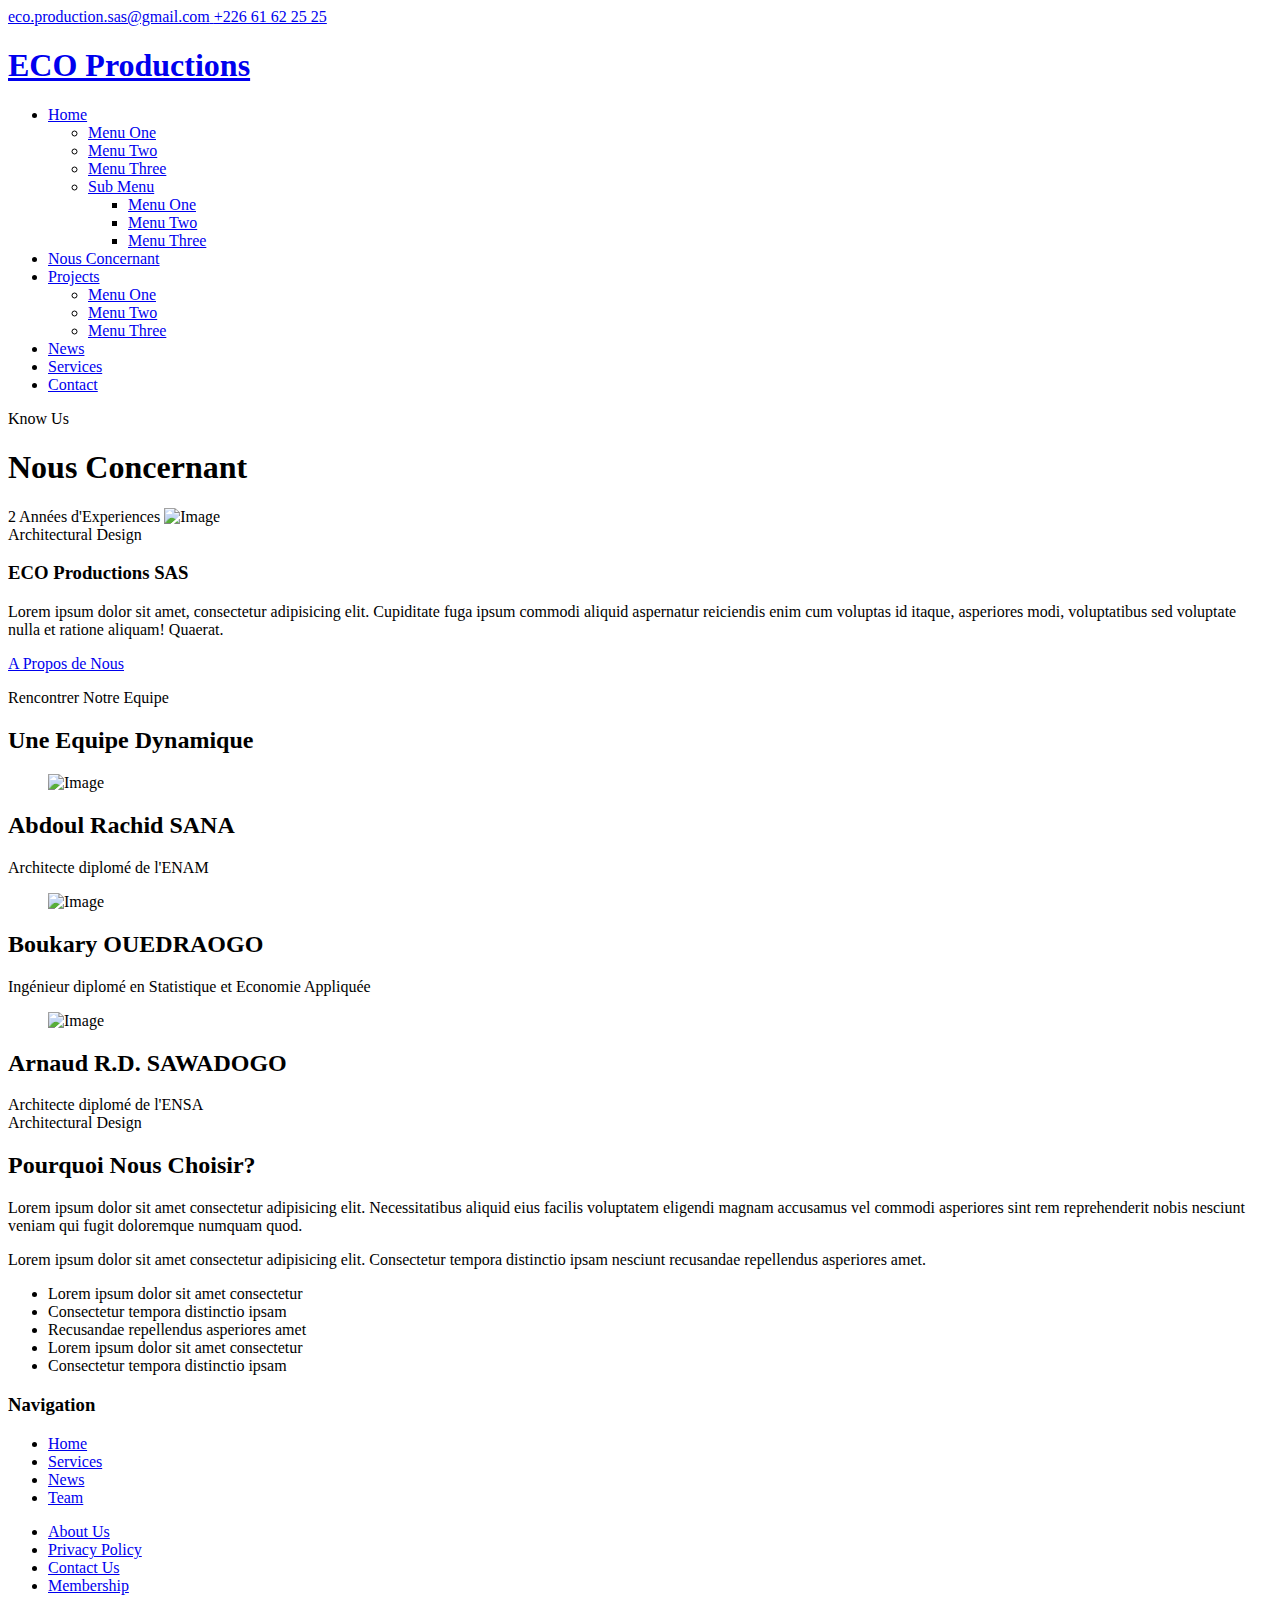
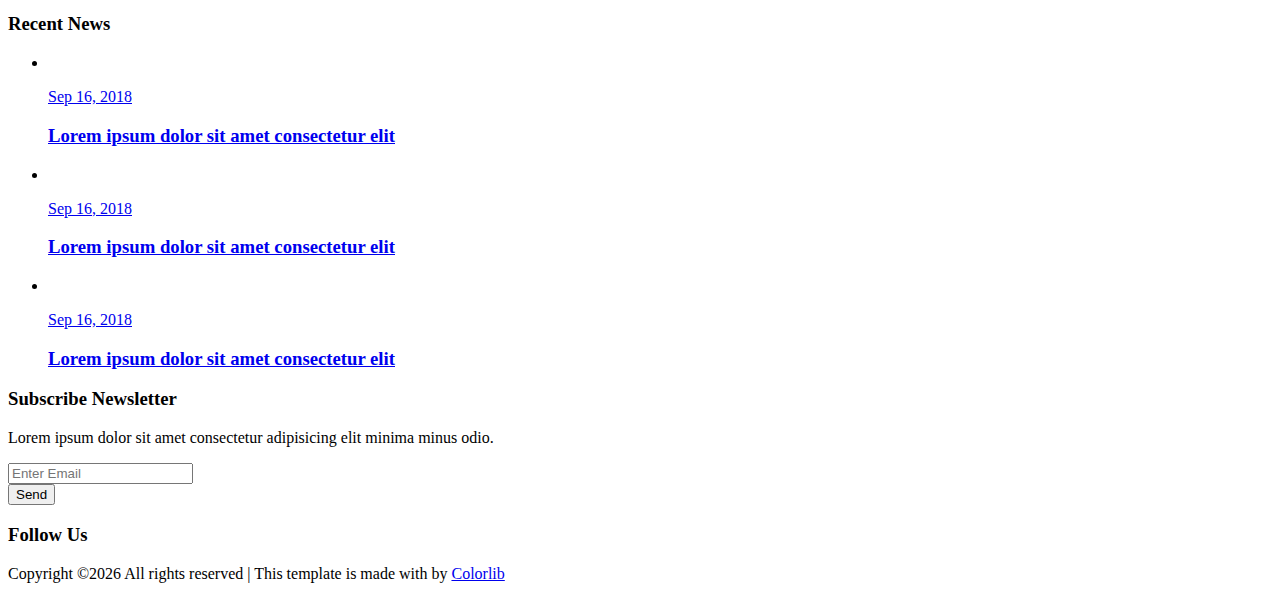
==== about.html @ 2d1f8b8e "update on index.html" ====
<!DOCTYPE html>
<html lang="en">
  <head>
    <title>Interior Design &mdash; Colorlib Website Template</title>
    <meta charset="utf-8">
    <meta name="viewport" content="width=device-width, initial-scale=1, shrink-to-fit=no">

    <link rel="stylesheet" href="https://fonts.googleapis.com/css?family=Nunito+Sans:200,300,400,700,900"> 
    <link rel="stylesheet" href="fonts/icomoon/style.css">

    <link rel="stylesheet" href="css/magnific-popup.css">
    <link rel="stylesheet" href="css/jquery-ui.css">
    <link rel="stylesheet" href="css/owl.carousel.min.css">
    <link rel="stylesheet" href="css/owl.theme.default.min.css">
    <link rel="stylesheet" href="css/bootstrap-datepicker.css">
    
    
    <link rel="stylesheet" href="fonts/flaticon/font/flaticon.css">
  
    <link rel="stylesheet" href="css/aos.css">

    <link rel="stylesheet" href="css/style.css">
    
  </head>
  <body>
  
  <div class="site-wrap">

    <div class="site-mobile-menu">
      <div class="site-mobile-menu-header">
        <div class="site-mobile-menu-close mt-3">
          <span class="icon-close2 js-menu-toggle"></span>
        </div>
      </div>
      <div class="site-mobile-menu-body"></div>
    </div> <!-- .site-mobile-menu -->
    
    
    <div class="site-navbar-wrap">
      <div class="site-navbar-top">
        <div class="container py-3">
          <div class="row align-items-center">
            <div class="col-6">
              <a href="#" class="p-2 pl-0"><span class="icon-twitter"></span></a>
              <a href="#" class="p-2 pl-0"><span class="icon-facebook"></span></a>
              <a href="#" class="p-2 pl-0"><span class="icon-linkedin"></span></a>
              <a href="#" class="p-2 pl-0"><span class="icon-instagram"></span></a>
            </div>
            <div class="col-6">
              <div class="d-flex ml-auto">
                <a href="#" class="d-flex align-items-center ml-auto mr-4">
                  <span class="icon-phone mr-2"></span>
                  <span class="d-none d-md-inline-block">eco.production.sas@gmail.com</span>
                </a>
                <a href="#" class="d-flex align-items-center">
                  <span class="icon-envelope mr-2"></span>
                  <span class="d-none d-md-inline-block">+226 61 62 25 25</span>
                </a>
              </div>
            </div>
          </div>
        </div>
      </div>
      <div class="site-navbar">
        <div class="container py-1">
          <div class="row align-items-center">
            <div class="col-2">
              <h1 class="mb-0 site-logo"><a href="index.html">ECO Productions</a></h1>
            </div>
            <div class="col-10">
              <nav class="site-navigation text-right" role="navigation">
                <div class="container">
                  <div class="d-inline-block d-lg-none ml-md-0 mr-auto py-3"><a href="#" class="site-menu-toggle js-menu-toggle text-white"><span class="icon-menu h3"></span></a></div>

                  <ul class="site-menu js-clone-nav d-none d-lg-block">
                    <li class="has-children">
                      <a href="index.html">Home</a>
                      <ul class="dropdown arrow-top">
                        <li><a href="#">Menu One</a></li>
                        <li><a href="#">Menu Two</a></li>
                        <li><a href="#">Menu Three</a></li>
                        <li class="has-children">
                          <a href="#">Sub Menu</a>
                          <ul class="dropdown">
                            <li><a href="#">Menu One</a></li>
                            <li><a href="#">Menu Two</a></li>
                            <li><a href="#">Menu Three</a></li>
                          </ul>
                        </li>
                      </ul>
                    </li>
                    <li class="active"><a href="about.html">Nous Concernant</a></li>
                    <li class="has-children">
                      <a href="projects.html">Projects</a>
                      <ul class="dropdown arrow-top">
                        <li><a href="#">Menu One</a></li>
                        <li><a href="#">Menu Two</a></li>
                        <li><a href="#">Menu Three</a></li>
                      </ul>
                    </li>
                    <li><a href="news.html">News</a></li>
                    <li><a href="services.html">Services</a></li>
                    <li><a href="contact.html">Contact</a></li>
                  </ul>
                </div>
              </nav>
            </div>
          </div>
        </div>
      </div>
    </div>

    <div class="site-blocks-cover overlay inner-page" style="background-image: url(images/hero_bg_1.jpg);" data-aos="fade" data-stellar-background-ratio="0.5">
      <div class="container">
        <div class="row align-items-center">
          <div class="col-md-10">
            <span class="sub-text">Know Us</span>
            <h1>Nous Concernant</h1>
          </div>
        </div>
      </div>
    </div>  
    <div class="site-section about-section">
      <div class="container">
        <div class="row align-items-center mb-5 pb-5">
          <div class="col-lg-7 img-years mb-5 mb-lg-0">
            <span class="experience">
              <span class="years">2 Années</span>
              <span class="caption">d'Experiences</span>
            </span>
            <img src="images/about_1.png" alt="Image" class="img-fluid">
          </div>
          <div class="col-lg-4 ml-auto">
            <span class="sub-title">Architectural Design</span>
            <h3 class="mb-4">ECO Productions SAS</h3>
            <p class="mb-5">Lorem ipsum dolor sit amet, consectetur adipisicing elit. Cupiditate fuga ipsum commodi aliquid aspernatur reiciendis enim cum voluptas id itaque, asperiores modi, voluptatibus sed voluptate nulla et ratione aliquam! Quaerat.</p>
            <p><a href="#" class="btn btn-primary btn-lg rounded-0">A Propos de Nous</a></p>
          </div>
        </div>

        
      </div>
    </div>
    
    <div class="site-section">
      <div class="container">
        <div class="row">
          <div class="col-12 text-center">
            <span class="sub-title">Rencontrer Notre Equipe</span>
            <h2 class="font-weight-bold text-black mb-5">Une Equipe Dynamique</h2>
          </div>
        </div>
        <div class="row">

          <div class="col-lg-3 col-md-6 mb-4">
            <div class="person">
              <div class="bio-img">
                <figure>
                  <img src="images/person_1.jpg" alt="Image" class="img-fluid">
                </figure>
                <div class="social">
                  <a href="#"><span class="icon-facebook"></span></a>
                  <a href="#"><span class="icon-twitter"></span></a>
                  <a href="#"><span class="icon-instagram"></span></a>
                </div>
              </div>
              <h2>Abdoul Rachid SANA</h2>
              <span class="sub-title">Architecte diplomé de l'ENAM</span>
            </div>
          </div>

          <div class="col-lg-3 col-md-6 mb-4">
            <div class="person">
              <div class="bio-img">
                <figure>
                  <img src="images/person_2.jpg" alt="Image" class="img-fluid">
                </figure>
                <div class="social">
                  <a href="#"><span class="icon-facebook"></span></a>
                  <a href="#"><span class="icon-twitter"></span></a>
                  <a href="#"><span class="icon-instagram"></span></a>
                </div>
              </div>
              <h2>Boukary OUEDRAOGO</h2>
              <span class="sub-title">Ingénieur diplomé en Statistique et Economie Appliquée</span>
            </div>
          </div>
          
          <div class="col-lg-3 col-md-6 mb-4">
            <div class="person">
              <div class="bio-img">
                <figure>
                  <img src="images/person_3.jpg" alt="Image" class="img-fluid">
                </figure>
                <div class="social">
                  <a href="#"><span class="icon-facebook"></span></a>
                  <a href="#"><span class="icon-twitter"></span></a>
                  <a href="#"><span class="icon-instagram"></span></a>
                </div>
              </div>
              <h2>Arnaud R.D. SAWADOGO</h2>
              <span class="sub-title">Architecte diplomé de l'ENSA</span>
            </div>
          </div>

        </div>
      </div>
    </div>


    <div class="site-half">
      <div class="img-bg-1" style="background-image: url('images/hero_bg_1.jpg');"></div>
      <div class="container">
        <div class="row no-gutters align-items-stretch">
          <div class="col-md-12 col-lg-7 ml-lg-auto py-5">
            <span class="sub-title">Architectural Design</span>
            <h2 class="font-weight-bold text-black font-secondary mb-4">Pourquoi Nous Choisir?</h2>
            <p>Lorem ipsum dolor sit amet consectetur adipisicing elit. Necessitatibus aliquid eius facilis voluptatem eligendi magnam accusamus vel commodi asperiores sint rem reprehenderit nobis nesciunt veniam qui fugit doloremque numquam quod.</p>
            <p class="mb-4">Lorem ipsum dolor sit amet consectetur adipisicing elit. Consectetur tempora distinctio ipsam nesciunt recusandae repellendus asperiores amet.</p>  

            <ul class="list-unstyled ul-check primary">
              <li>Lorem ipsum dolor sit amet consectetur</li>
              <li>Consectetur tempora distinctio ipsam</li>
              <li>Recusandae repellendus asperiores amet</li>
              <li>Lorem ipsum dolor sit amet consectetur</li>
              <li>Consectetur tempora distinctio ipsam</li>
            </ul>
          </div>
        </div>
      </div>
    </div>

    <footer class="site-footer">
      <div class="container">
        <div class="row">
          <div class="col-lg-4 mb-5 mb-lg-0">
            <div class="row mb-5">
              <div class="col-md-12">
                <h3 class="footer-heading mb-4">Navigation</h3>
              </div>
              <div class="col-md-6 col-lg-6">
                <ul class="list-unstyled">
                  <li><a href="#">Home</a></li>
                  <li><a href="#">Services</a></li>
                  <li><a href="#">News</a></li>
                  <li><a href="#">Team</a></li>
                </ul>
              </div>
              <div class="col-md-6 col-lg-6">
                <ul class="list-unstyled">
                  <li><a href="#">About Us</a></li>
                  <li><a href="#">Privacy Policy</a></li>
                  <li><a href="#">Contact Us</a></li>
                  <li><a href="#">Membership</a></li>
                </ul>
              </div>
            </div>

            
          </div>
          <div class="col-lg-4">
           

            <div class="mb-5">
              <h3 class="footer-heading mb-4">Recent News</h3>
              <div class="block-25">
                <ul class="list-unstyled">
                  <li class="mb-3">
                    <a href="#" class="d-flex">
                      <figure class="image mr-4">
                        <img src="images/hero_bg_1.jpg" alt="" class="img-fluid">
                      </figure>
                      <div class="text">
                        <span class="small text-uppercase date">Sep 16, 2018</span>
                        <h3 class="heading font-weight-light">Lorem ipsum dolor sit amet consectetur elit</h3>
                      </div>
                    </a>
                  </li>
                  <li class="mb-3">
                    <a href="#" class="d-flex">
                      <figure class="image mr-4">
                        <img src="images/hero_bg_1.jpg" alt="" class="img-fluid">
                      </figure>
                      <div class="text">
                        <span class="small text-uppercase date">Sep 16, 2018</span>
                        <h3 class="heading font-weight-light">Lorem ipsum dolor sit amet consectetur elit</h3>
                      </div>
                    </a>
                  </li>
                  <li class="mb-3">
                    <a href="#" class="d-flex">
                      <figure class="image mr-4">
                        <img src="images/hero_bg_1.jpg" alt="" class="img-fluid">
                      </figure>
                      <div class="text">
                        <span class="small text-uppercase date">Sep 16, 2018</span>
                        <h3 class="heading font-weight-light">Lorem ipsum dolor sit amet consectetur elit</h3>
                      </div>
                    </a>
                  </li>
                </ul>
              </div>
            </div>
            
          </div>
          

          <div class="col-lg-4 mb-5 mb-lg-0">

            <div class="mb-5">
              <h3 class="footer-heading mb-2">Subscribe Newsletter</h3>
              <p>Lorem ipsum dolor sit amet consectetur adipisicing elit minima minus odio.</p>

              <form action="#" method="post">
                <div class="input-group mb-3">
                  <input type="text" class="form-control border-white text-white bg-transparent" placeholder="Enter Email" aria-label="Enter Email" aria-describedby="button-addon2">
                  <div class="input-group-append">
                    <button class="btn btn-primary" type="button" id="button-addon2">Send</button>
                  </div>
                </div>
              </form>

            </div>

            <div class="row">
              <div class="col-md-12">
                <h3 class="footer-heading mb-4">Follow Us</h3>

                <div>
                  <a href="#" class="pl-0 pr-3"><span class="icon-facebook"></span></a>
                  <a href="#" class="pl-3 pr-3"><span class="icon-twitter"></span></a>
                  <a href="#" class="pl-3 pr-3"><span class="icon-instagram"></span></a>
                  <a href="#" class="pl-3 pr-3"><span class="icon-linkedin"></span></a>
                </div>
              </div>
            </div>


          </div>
          
        </div>
        <div class="row pt-5 mt-5 text-center">
          <div class="col-md-12">
            <p>
            <!-- Link back to Colorlib can't be removed. Template is licensed under CC BY 3.0. -->
            Copyright &copy;<script>document.write(new Date().getFullYear());</script> All rights reserved | This template is made with <i class="icon-heart-o" aria-hidden="true"></i> by <a href="https://colorlib.com" target="_blank" >Colorlib</a>
            <!-- Link back to Colorlib can't be removed. Template is licensed under CC BY 3.0. -->
            </p>
          </div>
          
        </div>
      </div>
    </footer>
  </div>

  <script src="js/jquery-3.3.1.min.js"></script>
  <script src="js/jquery-migrate-3.0.1.min.js"></script>
  <script src="js/jquery-ui.js"></script>
  <script src="js/popper.min.js"></script>
  <script src="js/bootstrap.min.js"></script>
  <script src="js/owl.carousel.min.js"></script>
  <script src="js/jquery.stellar.min.js"></script>
  <script src="js/jquery.countdown.min.js"></script>
  <script src="js/jquery.magnific-popup.min.js"></script>
  <script src="js/bootstrap-datepicker.min.js"></script>
  <script src="js/aos.js"></script>

  <script src="js/main.js"></script>
    
  </body>
</html>
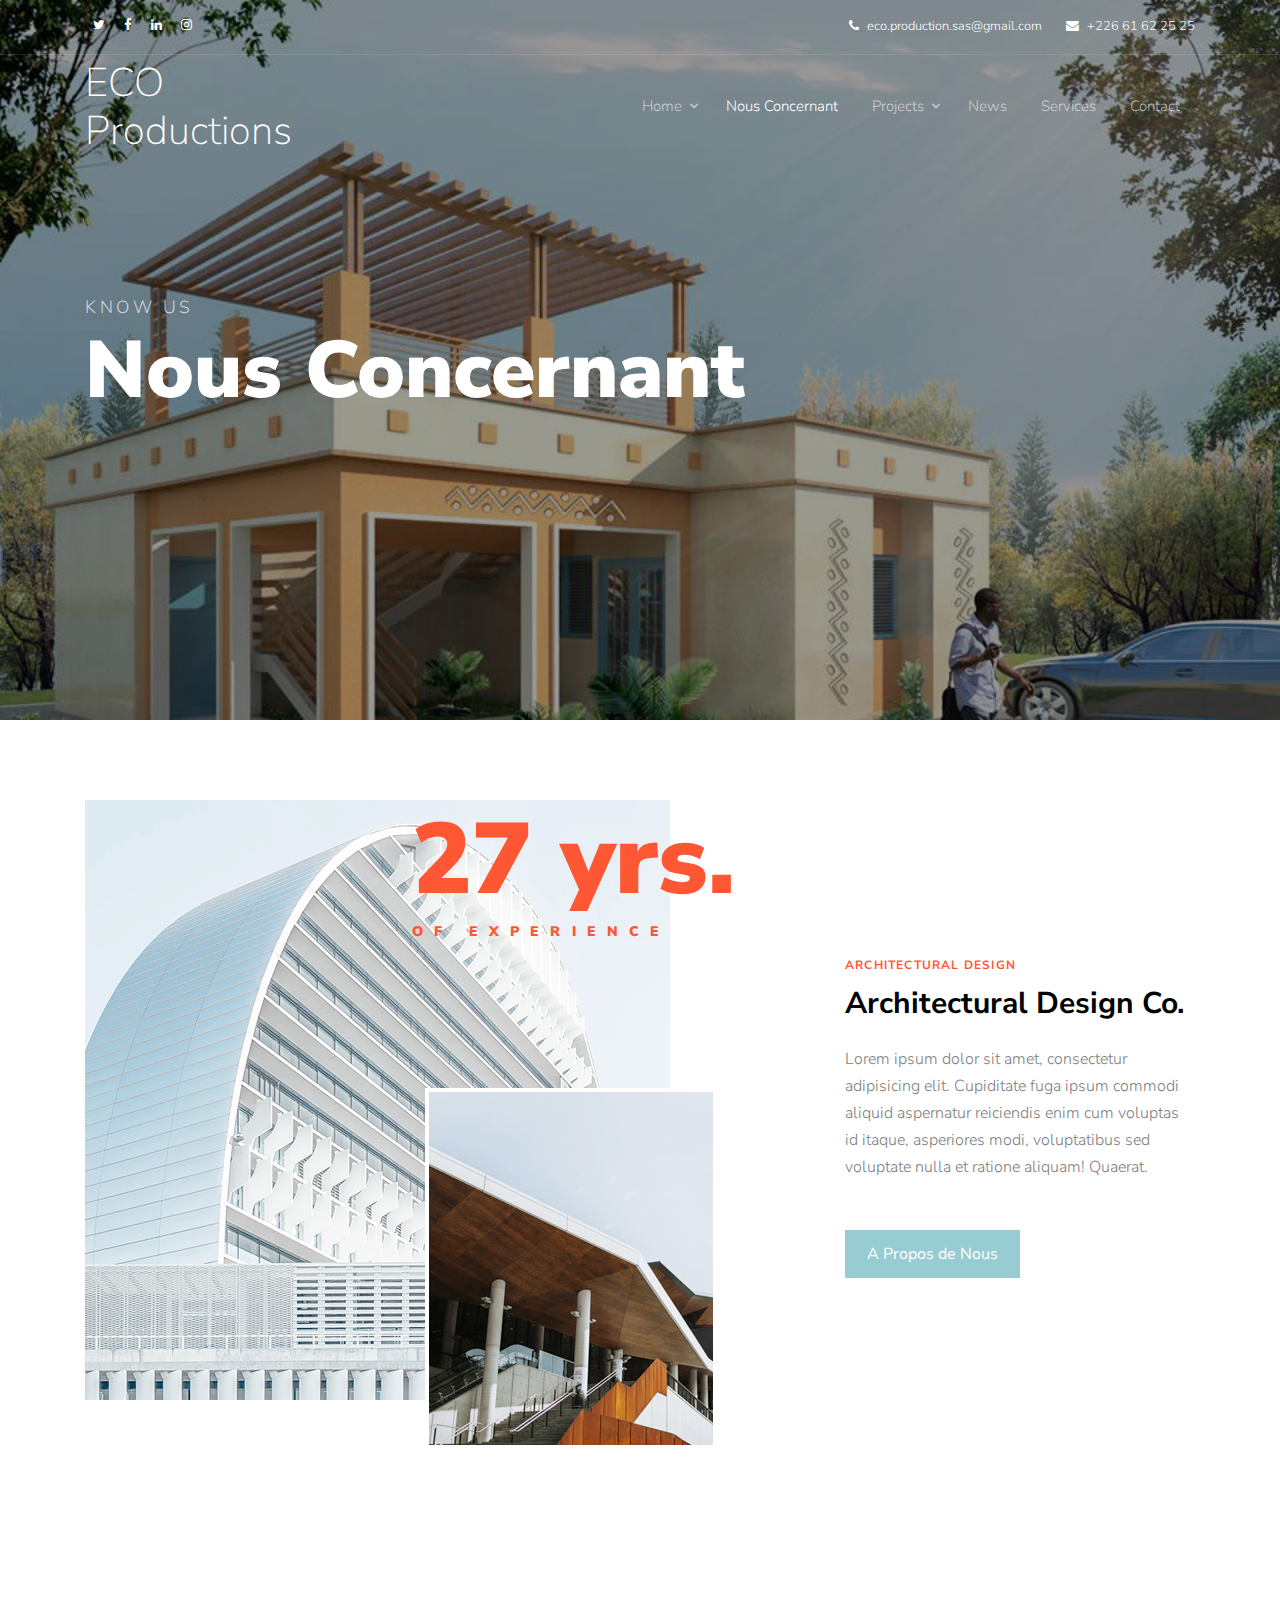
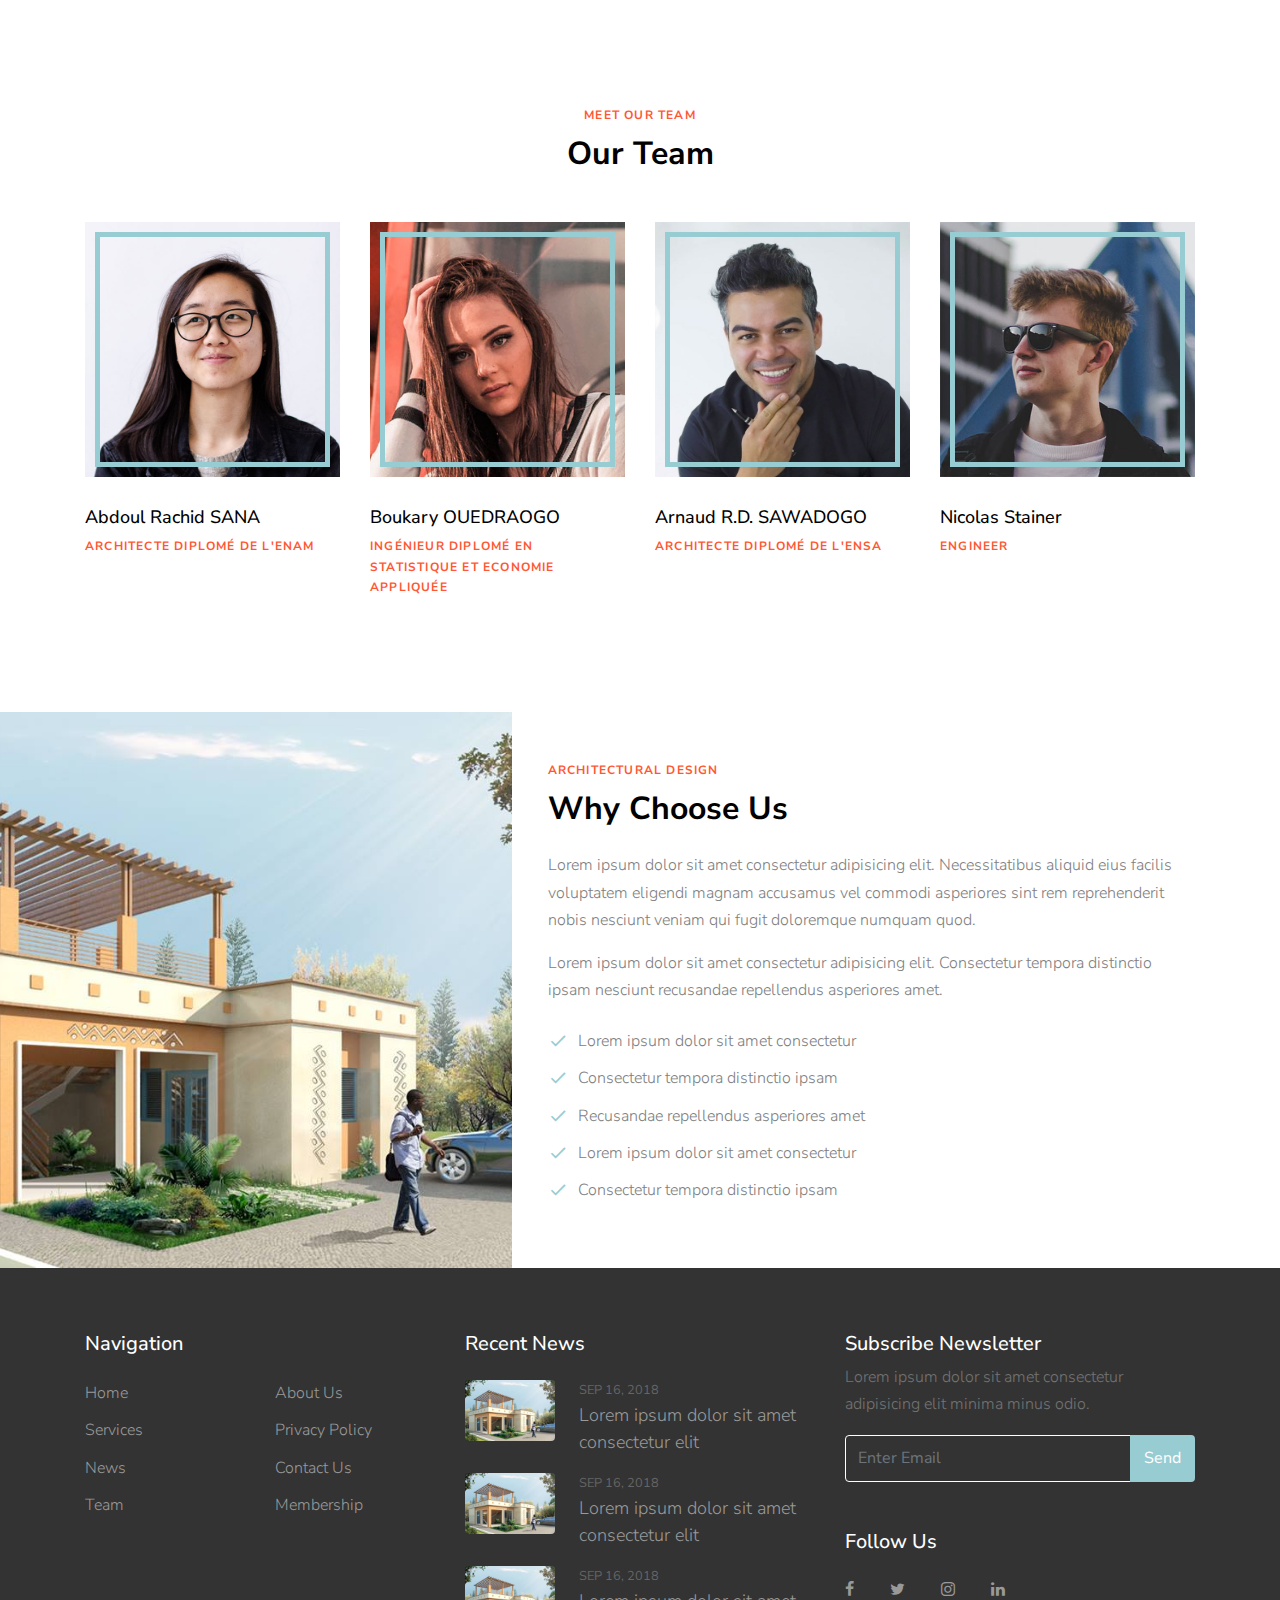
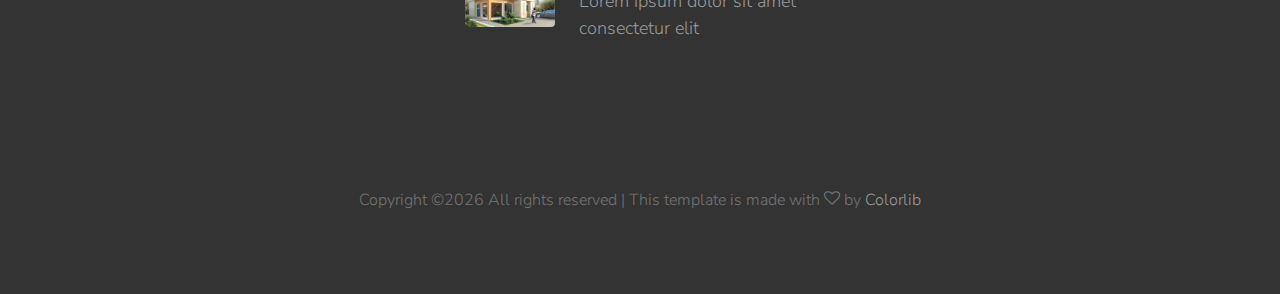
==== commit dee6943e: "Initial Commit" ====
--- a/about.html
+++ b/about.html
@@ -125,14 +125,14 @@
         <div class="row align-items-center mb-5 pb-5">
           <div class="col-lg-7 img-years mb-5 mb-lg-0">
             <span class="experience">
-              <span class="years">2 Années</span>
-              <span class="caption">d'Experiences</span>
+              <span class="years">27 yrs.</span>
+              <span class="caption">of Experience</span>
             </span>
             <img src="images/about_1.png" alt="Image" class="img-fluid">
           </div>
           <div class="col-lg-4 ml-auto">
             <span class="sub-title">Architectural Design</span>
-            <h3 class="mb-4">ECO Productions SAS</h3>
+            <h3 class="mb-4">Architectural Design Co.</h3>
             <p class="mb-5">Lorem ipsum dolor sit amet, consectetur adipisicing elit. Cupiditate fuga ipsum commodi aliquid aspernatur reiciendis enim cum voluptas id itaque, asperiores modi, voluptatibus sed voluptate nulla et ratione aliquam! Quaerat.</p>
             <p><a href="#" class="btn btn-primary btn-lg rounded-0">A Propos de Nous</a></p>
           </div>
@@ -146,8 +146,8 @@
       <div class="container">
         <div class="row">
           <div class="col-12 text-center">
-            <span class="sub-title">Rencontrer Notre Equipe</span>
-            <h2 class="font-weight-bold text-black mb-5">Une Equipe Dynamique</h2>
+            <span class="sub-title">Meet Our Team</span>
+            <h2 class="font-weight-bold text-black mb-5">Our Team</h2>
           </div>
         </div>
         <div class="row">
@@ -203,6 +203,23 @@
             </div>
           </div>
 
+          <div class="col-lg-3 col-md-6 mb-4">
+            <div class="person">
+              <div class="bio-img">
+                <figure>
+                  <img src="images/person_4.jpg" alt="Image" class="img-fluid">
+                </figure>
+                <div class="social">
+                  <a href="#"><span class="icon-facebook"></span></a>
+                  <a href="#"><span class="icon-twitter"></span></a>
+                  <a href="#"><span class="icon-instagram"></span></a>
+                </div>
+              </div>
+              <h2>Nicolas Stainer</h2>
+              <span class="sub-title">Engineer</span>
+            </div>
+          </div>
+
         </div>
       </div>
     </div>
@@ -214,7 +231,7 @@
         <div class="row no-gutters align-items-stretch">
           <div class="col-md-12 col-lg-7 ml-lg-auto py-5">
             <span class="sub-title">Architectural Design</span>
-            <h2 class="font-weight-bold text-black font-secondary mb-4">Pourquoi Nous Choisir?</h2>
+            <h2 class="font-weight-bold text-black font-secondary mb-4">Why Choose Us</h2>
             <p>Lorem ipsum dolor sit amet consectetur adipisicing elit. Necessitatibus aliquid eius facilis voluptatem eligendi magnam accusamus vel commodi asperiores sint rem reprehenderit nobis nesciunt veniam qui fugit doloremque numquam quod.</p>
             <p class="mb-4">Lorem ipsum dolor sit amet consectetur adipisicing elit. Consectetur tempora distinctio ipsam nesciunt recusandae repellendus asperiores amet.</p>  
 
--- a/fonts/icomoon/style.css
+++ b/fonts/icomoon/style.css
@@ -0,0 +1,4919 @@
+@font-face {
+  font-family: 'icomoon';
+  src:  url('fonts/icomoon.eot?10si43');
+  src:  url('fonts/icomoon.eot?10si43#iefix') format('embedded-opentype'),
+    url('fonts/icomoon.ttf?10si43') format('truetype'),
+    url('fonts/icomoon.woff?10si43') format('woff'),
+    url('fonts/icomoon.svg?10si43#icomoon') format('svg');
+  font-weight: normal;
+  font-style: normal;
+}
+
+[class^="icon-"], [class*=" icon-"] {
+  /* use !important to prevent issues with browser extensions that change fonts */
+  font-family: 'icomoon' !important;
+  speak: none;
+  font-style: normal;
+  font-weight: normal;
+  font-variant: normal;
+  text-transform: none;
+  line-height: 1;
+
+  /* Better Font Rendering =========== */
+  -webkit-font-smoothing: antialiased;
+  -moz-osx-font-smoothing: grayscale;
+}
+
+.icon-asterisk:before {
+  content: "\f069";
+}
+.icon-plus:before {
+  content: "\f067";
+}
+.icon-question:before {
+  content: "\f128";
+}
+.icon-minus:before {
+  content: "\f068";
+}
+.icon-glass:before {
+  content: "\f000";
+}
+.icon-music:before {
+  content: "\f001";
+}
+.icon-search:before {
+  content: "\f002";
+}
+.icon-envelope-o:before {
+  content: "\f003";
+}
+.icon-heart:before {
+  content: "\f004";
+}
+.icon-star:before {
+  content: "\f005";
+}
+.icon-star-o:before {
+  content: "\f006";
+}
+.icon-user:before {
+  content: "\f007";
+}
+.icon-film:before {
+  content: "\f008";
+}
+.icon-th-large:before {
+  content: "\f009";
+}
+.icon-th:before {
+  content: "\f00a";
+}
+.icon-th-list:before {
+  content: "\f00b";
+}
+.icon-check:before {
+  content: "\f00c";
+}
+.icon-close:before {
+  content: "\f00d";
+}
+.icon-remove:before {
+  content: "\f00d";
+}
+.icon-times:before {
+  content: "\f00d";
+}
+.icon-search-plus:before {
+  content: "\f00e";
+}
+.icon-search-minus:before {
+  content: "\f010";
+}
+.icon-power-off:before {
+  content: "\f011";
+}
+.icon-signal:before {
+  content: "\f012";
+}
+.icon-cog:before {
+  content: "\f013";
+}
+.icon-gear:before {
+  content: "\f013";
+}
+.icon-trash-o:before {
+  content: "\f014";
+}
+.icon-home:before {
+  content: "\f015";
+}
+.icon-file-o:before {
+  content: "\f016";
+}
+.icon-clock-o:before {
+  content: "\f017";
+}
+.icon-road:before {
+  content: "\f018";
+}
+.icon-download:before {
+  content: "\f019";
+}
+.icon-arrow-circle-o-down:before {
+  content: "\f01a";
+}
+.icon-arrow-circle-o-up:before {
+  content: "\f01b";
+}
+.icon-inbox:before {
+  content: "\f01c";
+}
+.icon-play-circle-o:before {
+  content: "\f01d";
+}
+.icon-repeat:before {
+  content: "\f01e";
+}
+.icon-rotate-right:before {
+  content: "\f01e";
+}
+.icon-refresh:before {
+  content: "\f021";
+}
+.icon-list-alt:before {
+  content: "\f022";
+}
+.icon-lock:before {
+  content: "\f023";
+}
+.icon-flag:before {
+  content: "\f024";
+}
+.icon-headphones:before {
+  content: "\f025";
+}
+.icon-volume-off:before {
+  content: "\f026";
+}
+.icon-volume-down:before {
+  content: "\f027";
+}
+.icon-volume-up:before {
+  content: "\f028";
+}
+.icon-qrcode:before {
+  content: "\f029";
+}
+.icon-barcode:before {
+  content: "\f02a";
+}
+.icon-tag:before {
+  content: "\f02b";
+}
+.icon-tags:before {
+  content: "\f02c";
+}
+.icon-book:before {
+  content: "\f02d";
+}
+.icon-bookmark:before {
+  content: "\f02e";
+}
+.icon-print:before {
+  content: "\f02f";
+}
+.icon-camera:before {
+  content: "\f030";
+}
+.icon-font:before {
+  content: "\f031";
+}
+.icon-bold:before {
+  content: "\f032";
+}
+.icon-italic:before {
+  content: "\f033";
+}
+.icon-text-height:before {
+  content: "\f034";
+}
+.icon-text-width:before {
+  content: "\f035";
+}
+.icon-align-left:before {
+  content: "\f036";
+}
+.icon-align-center:before {
+  content: "\f037";
+}
+.icon-align-right:before {
+  content: "\f038";
+}
+.icon-align-justify:before {
+  content: "\f039";
+}
+.icon-list:before {
+  content: "\f03a";
+}
+.icon-dedent:before {
+  content: "\f03b";
+}
+.icon-outdent:before {
+  content: "\f03b";
+}
+.icon-indent:before {
+  content: "\f03c";
+}
+.icon-video-camera:before {
+  content: "\f03d";
+}
+.icon-image:before {
+  content: "\f03e";
+}
+.icon-photo:before {
+  content: "\f03e";
+}
+.icon-picture-o:before {
+  content: "\f03e";
+}
+.icon-pencil:before {
+  content: "\f040";
+}
+.icon-map-marker:before {
+  content: "\f041";
+}
+.icon-adjust:before {
+  content: "\f042";
+}
+.icon-tint:before {
+  content: "\f043";
+}
+.icon-edit:before {
+  content: "\f044";
+}
+.icon-pencil-square-o:before {
+  content: "\f044";
+}
+.icon-share-square-o:before {
+  content: "\f045";
+}
+.icon-check-square-o:before {
+  content: "\f046";
+}
+.icon-arrows:before {
+  content: "\f047";
+}
+.icon-step-backward:before {
+  content: "\f048";
+}
+.icon-fast-backward:before {
+  content: "\f049";
+}
+.icon-backward:before {
+  content: "\f04a";
+}
+.icon-play:before {
+  content: "\f04b";
+}
+.icon-pause:before {
+  content: "\f04c";
+}
+.icon-stop:before {
+  content: "\f04d";
+}
+.icon-forward:before {
+  content: "\f04e";
+}
+.icon-fast-forward:before {
+  content: "\f050";
+}
+.icon-step-forward:before {
+  content: "\f051";
+}
+.icon-eject:before {
+  content: "\f052";
+}
+.icon-chevron-left:before {
+  content: "\f053";
+}
+.icon-chevron-right:before {
+  content: "\f054";
+}
+.icon-plus-circle:before {
+  content: "\f055";
+}
+.icon-minus-circle:before {
+  content: "\f056";
+}
+.icon-times-circle:before {
+  content: "\f057";
+}
+.icon-check-circle:before {
+  content: "\f058";
+}
+.icon-question-circle:before {
+  content: "\f059";
+}
+.icon-info-circle:before {
+  content: "\f05a";
+}
+.icon-crosshairs:before {
+  content: "\f05b";
+}
+.icon-times-circle-o:before {
+  content: "\f05c";
+}
+.icon-check-circle-o:before {
+  content: "\f05d";
+}
+.icon-ban:before {
+  content: "\f05e";
+}
+.icon-arrow-left:before {
+  content: "\f060";
+}
+.icon-arrow-right:before {
+  content: "\f061";
+}
+.icon-arrow-up:before {
+  content: "\f062";
+}
+.icon-arrow-down:before {
+  content: "\f063";
+}
+.icon-mail-forward:before {
+  content: "\f064";
+}
+.icon-share:before {
+  content: "\f064";
+}
+.icon-expand:before {
+  content: "\f065";
+}
+.icon-compress:before {
+  content: "\f066";
+}
+.icon-exclamation-circle:before {
+  content: "\f06a";
+}
+.icon-gift:before {
+  content: "\f06b";
+}
+.icon-leaf:before {
+  content: "\f06c";
+}
+.icon-fire:before {
+  content: "\f06d";
+}
+.icon-eye:before {
+  content: "\f06e";
+}
+.icon-eye-slash:before {
+  content: "\f070";
+}
+.icon-exclamation-triangle:before {
+  content: "\f071";
+}
+.icon-warning:before {
+  content: "\f071";
+}
+.icon-plane:before {
+  content: "\f072";
+}
+.icon-calendar:before {
+  content: "\f073";
+}
+.icon-random:before {
+  content: "\f074";
+}
+.icon-comment:before {
+  content: "\f075";
+}
+.icon-magnet:before {
+  content: "\f076";
+}
+.icon-chevron-up:before {
+  content: "\f077";
+}
+.icon-chevron-down:before {
+  content: "\f078";
+}
+.icon-retweet:before {
+  content: "\f079";
+}
+.icon-shopping-cart:before {
+  content: "\f07a";
+}
+.icon-folder:before {
+  content: "\f07b";
+}
+.icon-folder-open:before {
+  content: "\f07c";
+}
+.icon-arrows-v:before {
+  content: "\f07d";
+}
+.icon-arrows-h:before {
+  content: "\f07e";
+}
+.icon-bar-chart:before {
+  content: "\f080";
+}
+.icon-bar-chart-o:before {
+  content: "\f080";
+}
+.icon-twitter-square:before {
+  content: "\f081";
+}
+.icon-facebook-square:before {
+  content: "\f082";
+}
+.icon-camera-retro:before {
+  content: "\f083";
+}
+.icon-key:before {
+  content: "\f084";
+}
+.icon-cogs:before {
+  content: "\f085";
+}
+.icon-gears:before {
+  content: "\f085";
+}
+.icon-comments:before {
+  content: "\f086";
+}
+.icon-thumbs-o-up:before {
+  content: "\f087";
+}
+.icon-thumbs-o-down:before {
+  content: "\f088";
+}
+.icon-star-half:before {
+  content: "\f089";
+}
+.icon-heart-o:before {
+  content: "\f08a";
+}
+.icon-sign-out:before {
+  content: "\f08b";
+}
+.icon-linkedin-square:before {
+  content: "\f08c";
+}
+.icon-thumb-tack:before {
+  content: "\f08d";
+}
+.icon-external-link:before {
+  content: "\f08e";
+}
+.icon-sign-in:before {
+  content: "\f090";
+}
+.icon-trophy:before {
+  content: "\f091";
+}
+.icon-github-square:before {
+  content: "\f092";
+}
+.icon-upload:before {
+  content: "\f093";
+}
+.icon-lemon-o:before {
+  content: "\f094";
+}
+.icon-phone:before {
+  content: "\f095";
+}
+.icon-square-o:before {
+  content: "\f096";
+}
+.icon-bookmark-o:before {
+  content: "\f097";
+}
+.icon-phone-square:before {
+  content: "\f098";
+}
+.icon-twitter:before {
+  content: "\f099";
+}
+.icon-facebook:before {
+  content: "\f09a";
+}
+.icon-facebook-f:before {
+  content: "\f09a";
+}
+.icon-github:before {
+  content: "\f09b";
+}
+.icon-unlock:before {
+  content: "\f09c";
+}
+.icon-credit-card:before {
+  content: "\f09d";
+}
+.icon-feed:before {
+  content: "\f09e";
+}
+.icon-rss:before {
+  content: "\f09e";
+}
+.icon-hdd-o:before {
+  content: "\f0a0";
+}
+.icon-bullhorn:before {
+  content: "\f0a1";
+}
+.icon-bell-o:before {
+  content: "\f0a2";
+}
+.icon-certificate:before {
+  content: "\f0a3";
+}
+.icon-hand-o-right:before {
+  content: "\f0a4";
+}
+.icon-hand-o-left:before {
+  content: "\f0a5";
+}
+.icon-hand-o-up:before {
+  content: "\f0a6";
+}
+.icon-hand-o-down:before {
+  content: "\f0a7";
+}
+.icon-arrow-circle-left:before {
+  content: "\f0a8";
+}
+.icon-arrow-circle-right:before {
+  content: "\f0a9";
+}
+.icon-arrow-circle-up:before {
+  content: "\f0aa";
+}
+.icon-arrow-circle-down:before {
+  content: "\f0ab";
+}
+.icon-globe:before {
+  content: "\f0ac";
+}
+.icon-wrench:before {
+  content: "\f0ad";
+}
+.icon-tasks:before {
+  content: "\f0ae";
+}
+.icon-filter:before {
+  content: "\f0b0";
+}
+.icon-briefcase:before {
+  content: "\f0b1";
+}
+.icon-arrows-alt:before {
+  content: "\f0b2";
+}
+.icon-group:before {
+  content: "\f0c0";
+}
+.icon-users:before {
+  content: "\f0c0";
+}
+.icon-chain:before {
+  content: "\f0c1";
+}
+.icon-link:before {
+  content: "\f0c1";
+}
+.icon-cloud:before {
+  content: "\f0c2";
+}
+.icon-flask:before {
+  content: "\f0c3";
+}
+.icon-cut:before {
+  content: "\f0c4";
+}
+.icon-scissors:before {
+  content: "\f0c4";
+}
+.icon-copy:before {
+  content: "\f0c5";
+}
+.icon-files-o:before {
+  content: "\f0c5";
+}
+.icon-paperclip:before {
+  content: "\f0c6";
+}
+.icon-floppy-o:before {
+  content: "\f0c7";
+}
+.icon-save:before {
+  content: "\f0c7";
+}
+.icon-square:before {
+  content: "\f0c8";
+}
+.icon-bars:before {
+  content: "\f0c9";
+}
+.icon-navicon:before {
+  content: "\f0c9";
+}
+.icon-reorder:before {
+  content: "\f0c9";
+}
+.icon-list-ul:before {
+  content: "\f0ca";
+}
+.icon-list-ol:before {
+  content: "\f0cb";
+}
+.icon-strikethrough:before {
+  content: "\f0cc";
+}
+.icon-underline:before {
+  content: "\f0cd";
+}
+.icon-table:before {
+  content: "\f0ce";
+}
+.icon-magic:before {
+  content: "\f0d0";
+}
+.icon-truck:before {
+  content: "\f0d1";
+}
+.icon-pinterest:before {
+  content: "\f0d2";
+}
+.icon-pinterest-square:before {
+  content: "\f0d3";
+}
+.icon-google-plus-square:before {
+  content: "\f0d4";
+}
+.icon-google-plus:before {
+  content: "\f0d5";
+}
+.icon-money:before {
+  content: "\f0d6";
+}
+.icon-caret-down:before {
+  content: "\f0d7";
+}
+.icon-caret-up:before {
+  content: "\f0d8";
+}
+.icon-caret-left:before {
+  content: "\f0d9";
+}
+.icon-caret-right:before {
+  content: "\f0da";
+}
+.icon-columns:before {
+  content: "\f0db";
+}
+.icon-sort:before {
+  content: "\f0dc";
+}
+.icon-unsorted:before {
+  content: "\f0dc";
+}
+.icon-sort-desc:before {
+  content: "\f0dd";
+}
+.icon-sort-down:before {
+  content: "\f0dd";
+}
+.icon-sort-asc:before {
+  content: "\f0de";
+}
+.icon-sort-up:before {
+  content: "\f0de";
+}
+.icon-envelope:before {
+  content: "\f0e0";
+}
+.icon-linkedin:before {
+  content: "\f0e1";
+}
+.icon-rotate-left:before {
+  content: "\f0e2";
+}
+.icon-undo:before {
+  content: "\f0e2";
+}
+.icon-gavel:before {
+  content: "\f0e3";
+}
+.icon-legal:before {
+  content: "\f0e3";
+}
+.icon-dashboard:before {
+  content: "\f0e4";
+}
+.icon-tachometer:before {
+  content: "\f0e4";
+}
+.icon-comment-o:before {
+  content: "\f0e5";
+}
+.icon-comments-o:before {
+  content: "\f0e6";
+}
+.icon-bolt:before {
+  content: "\f0e7";
+}
+.icon-flash:before {
+  content: "\f0e7";
+}
+.icon-sitemap:before {
+  content: "\f0e8";
+}
+.icon-umbrella:before {
+  content: "\f0e9";
+}
+.icon-clipboard:before {
+  content: "\f0ea";
+}
+.icon-paste:before {
+  content: "\f0ea";
+}
+.icon-lightbulb-o:before {
+  content: "\f0eb";
+}
+.icon-exchange:before {
+  content: "\f0ec";
+}
+.icon-cloud-download:before {
+  content: "\f0ed";
+}
+.icon-cloud-upload:before {
+  content: "\f0ee";
+}
+.icon-user-md:before {
+  content: "\f0f0";
+}
+.icon-stethoscope:before {
+  content: "\f0f1";
+}
+.icon-suitcase:before {
+  content: "\f0f2";
+}
+.icon-bell:before {
+  content: "\f0f3";
+}
+.icon-coffee:before {
+  content: "\f0f4";
+}
+.icon-cutlery:before {
+  content: "\f0f5";
+}
+.icon-file-text-o:before {
+  content: "\f0f6";
+}
+.icon-building-o:before {
+  content: "\f0f7";
+}
+.icon-hospital-o:before {
+  content: "\f0f8";
+}
+.icon-ambulance:before {
+  content: "\f0f9";
+}
+.icon-medkit:before {
+  content: "\f0fa";
+}
+.icon-fighter-jet:before {
+  content: "\f0fb";
+}
+.icon-beer:before {
+  content: "\f0fc";
+}
+.icon-h-square:before {
+  content: "\f0fd";
+}
+.icon-plus-square:before {
+  content: "\f0fe";
+}
+.icon-angle-double-left:before {
+  content: "\f100";
+}
+.icon-angle-double-right:before {
+  content: "\f101";
+}
+.icon-angle-double-up:before {
+  content: "\f102";
+}
+.icon-angle-double-down:before {
+  content: "\f103";
+}
+.icon-angle-left:before {
+  content: "\f104";
+}
+.icon-angle-right:before {
+  content: "\f105";
+}
+.icon-angle-up:before {
+  content: "\f106";
+}
+.icon-angle-down:before {
+  content: "\f107";
+}
+.icon-desktop:before {
+  content: "\f108";
+}
+.icon-laptop:before {
+  content: "\f109";
+}
+.icon-tablet:before {
+  content: "\f10a";
+}
+.icon-mobile:before {
+  content: "\f10b";
+}
+.icon-mobile-phone:before {
+  content: "\f10b";
+}
+.icon-circle-o:before {
+  content: "\f10c";
+}
+.icon-quote-left:before {
+  content: "\f10d";
+}
+.icon-quote-right:before {
+  content: "\f10e";
+}
+.icon-spinner:before {
+  content: "\f110";
+}
+.icon-circle:before {
+  content: "\f111";
+}
+.icon-mail-reply:before {
+  content: "\f112";
+}
+.icon-reply:before {
+  content: "\f112";
+}
+.icon-github-alt:before {
+  content: "\f113";
+}
+.icon-folder-o:before {
+  content: "\f114";
+}
+.icon-folder-open-o:before {
+  content: "\f115";
+}
+.icon-smile-o:before {
+  content: "\f118";
+}
+.icon-frown-o:before {
+  content: "\f119";
+}
+.icon-meh-o:before {
+  content: "\f11a";
+}
+.icon-gamepad:before {
+  content: "\f11b";
+}
+.icon-keyboard-o:before {
+  content: "\f11c";
+}
+.icon-flag-o:before {
+  content: "\f11d";
+}
+.icon-flag-checkered:before {
+  content: "\f11e";
+}
+.icon-terminal:before {
+  content: "\f120";
+}
+.icon-code:before {
+  content: "\f121";
+}
+.icon-mail-reply-all:before {
+  content: "\f122";
+}
+.icon-reply-all:before {
+  content: "\f122";
+}
+.icon-star-half-empty:before {
+  content: "\f123";
+}
+.icon-star-half-full:before {
+  content: "\f123";
+}
+.icon-star-half-o:before {
+  content: "\f123";
+}
+.icon-location-arrow:before {
+  content: "\f124";
+}
+.icon-crop:before {
+  content: "\f125";
+}
+.icon-code-fork:before {
+  content: "\f126";
+}
+.icon-chain-broken:before {
+  content: "\f127";
+}
+.icon-unlink:before {
+  content: "\f127";
+}
+.icon-info:before {
+  content: "\f129";
+}
+.icon-exclamation:before {
+  content: "\f12a";
+}
+.icon-superscript:before {
+  content: "\f12b";
+}
+.icon-subscript:before {
+  content: "\f12c";
+}
+.icon-eraser:before {
+  content: "\f12d";
+}
+.icon-puzzle-piece:before {
+  content: "\f12e";
+}
+.icon-microphone:before {
+  content: "\f130";
+}
+.icon-microphone-slash:before {
+  content: "\f131";
+}
+.icon-shield:before {
+  content: "\f132";
+}
+.icon-calendar-o:before {
+  content: "\f133";
+}
+.icon-fire-extinguisher:before {
+  content: "\f134";
+}
+.icon-rocket:before {
+  content: "\f135";
+}
+.icon-maxcdn:before {
+  content: "\f136";
+}
+.icon-chevron-circle-left:before {
+  content: "\f137";
+}
+.icon-chevron-circle-right:before {
+  content: "\f138";
+}
+.icon-chevron-circle-up:before {
+  content: "\f139";
+}
+.icon-chevron-circle-down:before {
+  content: "\f13a";
+}
+.icon-html5:before {
+  content: "\f13b";
+}
+.icon-css3:before {
+  content: "\f13c";
+}
+.icon-anchor:before {
+  content: "\f13d";
+}
+.icon-unlock-alt:before {
+  content: "\f13e";
+}
+.icon-bullseye:before {
+  content: "\f140";
+}
+.icon-ellipsis-h:before {
+  content: "\f141";
+}
+.icon-ellipsis-v:before {
+  content: "\f142";
+}
+.icon-rss-square:before {
+  content: "\f143";
+}
+.icon-play-circle:before {
+  content: "\f144";
+}
+.icon-ticket:before {
+  content: "\f145";
+}
+.icon-minus-square:before {
+  content: "\f146";
+}
+.icon-minus-square-o:before {
+  content: "\f147";
+}
+.icon-level-up:before {
+  content: "\f148";
+}
+.icon-level-down:before {
+  content: "\f149";
+}
+.icon-check-square:before {
+  content: "\f14a";
+}
+.icon-pencil-square:before {
+  content: "\f14b";
+}
+.icon-external-link-square:before {
+  content: "\f14c";
+}
+.icon-share-square:before {
+  content: "\f14d";
+}
+.icon-compass:before {
+  content: "\f14e";
+}
+.icon-caret-square-o-down:before {
+  content: "\f150";
+}
+.icon-toggle-down:before {
+  content: "\f150";
+}
+.icon-caret-square-o-up:before {
+  content: "\f151";
+}
+.icon-toggle-up:before {
+  content: "\f151";
+}
+.icon-caret-square-o-right:before {
+  content: "\f152";
+}
+.icon-toggle-right:before {
+  content: "\f152";
+}
+.icon-eur:before {
+  content: "\f153";
+}
+.icon-euro:before {
+  content: "\f153";
+}
+.icon-gbp:before {
+  content: "\f154";
+}
+.icon-dollar:before {
+  content: "\f155";
+}
+.icon-usd:before {
+  content: "\f155";
+}
+.icon-inr:before {
+  content: "\f156";
+}
+.icon-rupee:before {
+  content: "\f156";
+}
+.icon-cny:before {
+  content: "\f157";
+}
+.icon-jpy:before {
+  content: "\f157";
+}
+.icon-rmb:before {
+  content: "\f157";
+}
+.icon-yen:before {
+  content: "\f157";
+}
+.icon-rouble:before {
+  content: "\f158";
+}
+.icon-rub:before {
+  content: "\f158";
+}
+.icon-ruble:before {
+  content: "\f158";
+}
+.icon-krw:before {
+  content: "\f159";
+}
+.icon-won:before {
+  content: "\f159";
+}
+.icon-bitcoin:before {
+  content: "\f15a";
+}
+.icon-btc:before {
+  content: "\f15a";
+}
+.icon-file:before {
+  content: "\f15b";
+}
+.icon-file-text:before {
+  content: "\f15c";
+}
+.icon-sort-alpha-asc:before {
+  content: "\f15d";
+}
+.icon-sort-alpha-desc:before {
+  content: "\f15e";
+}
+.icon-sort-amount-asc:before {
+  content: "\f160";
+}
+.icon-sort-amount-desc:before {
+  content: "\f161";
+}
+.icon-sort-numeric-asc:before {
+  content: "\f162";
+}
+.icon-sort-numeric-desc:before {
+  content: "\f163";
+}
+.icon-thumbs-up:before {
+  content: "\f164";
+}
+.icon-thumbs-down:before {
+  content: "\f165";
+}
+.icon-youtube-square:before {
+  content: "\f166";
+}
+.icon-youtube:before {
+  content: "\f167";
+}
+.icon-xing:before {
+  content: "\f168";
+}
+.icon-xing-square:before {
+  content: "\f169";
+}
+.icon-youtube-play:before {
+  content: "\f16a";
+}
+.icon-dropbox:before {
+  content: "\f16b";
+}
+.icon-stack-overflow:before {
+  content: "\f16c";
+}
+.icon-instagram:before {
+  content: "\f16d";
+}
+.icon-flickr:before {
+  content: "\f16e";
+}
+.icon-adn:before {
+  content: "\f170";
+}
+.icon-bitbucket:before {
+  content: "\f171";
+}
+.icon-bitbucket-square:before {
+  content: "\f172";
+}
+.icon-tumblr:before {
+  content: "\f173";
+}
+.icon-tumblr-square:before {
+  content: "\f174";
+}
+.icon-long-arrow-down:before {
+  content: "\f175";
+}
+.icon-long-arrow-up:before {
+  content: "\f176";
+}
+.icon-long-arrow-left:before {
+  content: "\f177";
+}
+.icon-long-arrow-right:before {
+  content: "\f178";
+}
+.icon-apple:before {
+  content: "\f179";
+}
+.icon-windows:before {
+  content: "\f17a";
+}
+.icon-android:before {
+  content: "\f17b";
+}
+.icon-linux:before {
+  content: "\f17c";
+}
+.icon-dribbble:before {
+  content: "\f17d";
+}
+.icon-skype:before {
+  content: "\f17e";
+}
+.icon-foursquare:before {
+  content: "\f180";
+}
+.icon-trello:before {
+  content: "\f181";
+}
+.icon-female:before {
+  content: "\f182";
+}
+.icon-male:before {
+  content: "\f183";
+}
+.icon-gittip:before {
+  content: "\f184";
+}
+.icon-gratipay:before {
+  content: "\f184";
+}
+.icon-sun-o:before {
+  content: "\f185";
+}
+.icon-moon-o:before {
+  content: "\f186";
+}
+.icon-archive:before {
+  content: "\f187";
+}
+.icon-bug:before {
+  content: "\f188";
+}
+.icon-vk:before {
+  content: "\f189";
+}
+.icon-weibo:before {
+  content: "\f18a";
+}
+.icon-renren:before {
+  content: "\f18b";
+}
+.icon-pagelines:before {
+  content: "\f18c";
+}
+.icon-stack-exchange:before {
+  content: "\f18d";
+}
+.icon-arrow-circle-o-right:before {
+  content: "\f18e";
+}
+.icon-arrow-circle-o-left:before {
+  content: "\f190";
+}
+.icon-caret-square-o-left:before {
+  content: "\f191";
+}
+.icon-toggle-left:before {
+  content: "\f191";
+}
+.icon-dot-circle-o:before {
+  content: "\f192";
+}
+.icon-wheelchair:before {
+  content: "\f193";
+}
+.icon-vimeo-square:before {
+  content: "\f194";
+}
+.icon-try:before {
+  content: "\f195";
+}
+.icon-turkish-lira:before {
+  content: "\f195";
+}
+.icon-plus-square-o:before {
+  content: "\f196";
+}
+.icon-space-shuttle:before {
+  content: "\f197";
+}
+.icon-slack:before {
+  content: "\f198";
+}
+.icon-envelope-square:before {
+  content: "\f199";
+}
+.icon-wordpress:before {
+  content: "\f19a";
+}
+.icon-openid:before {
+  content: "\f19b";
+}
+.icon-bank:before {
+  content: "\f19c";
+}
+.icon-institution:before {
+  content: "\f19c";
+}
+.icon-university:before {
+  content: "\f19c";
+}
+.icon-graduation-cap:before {
+  content: "\f19d";
+}
+.icon-mortar-board:before {
+  content: "\f19d";
+}
+.icon-yahoo:before {
+  content: "\f19e";
+}
+.icon-google:before {
+  content: "\f1a0";
+}
+.icon-reddit:before {
+  content: "\f1a1";
+}
+.icon-reddit-square:before {
+  content: "\f1a2";
+}
+.icon-stumbleupon-circle:before {
+  content: "\f1a3";
+}
+.icon-stumbleupon:before {
+  content: "\f1a4";
+}
+.icon-delicious:before {
+  content: "\f1a5";
+}
+.icon-digg:before {
+  content: "\f1a6";
+}
+.icon-pied-piper-pp:before {
+  content: "\f1a7";
+}
+.icon-pied-piper-alt:before {
+  content: "\f1a8";
+}
+.icon-drupal:before {
+  content: "\f1a9";
+}
+.icon-joomla:before {
+  content: "\f1aa";
+}
+.icon-language:before {
+  content: "\f1ab";
+}
+.icon-fax:before {
+  content: "\f1ac";
+}
+.icon-building:before {
+  content: "\f1ad";
+}
+.icon-child:before {
+  content: "\f1ae";
+}
+.icon-paw:before {
+  content: "\f1b0";
+}
+.icon-spoon:before {
+  content: "\f1b1";
+}
+.icon-cube:before {
+  content: "\f1b2";
+}
+.icon-cubes:before {
+  content: "\f1b3";
+}
+.icon-behance:before {
+  content: "\f1b4";
+}
+.icon-behance-square:before {
+  content: "\f1b5";
+}
+.icon-steam:before {
+  content: "\f1b6";
+}
+.icon-steam-square:before {
+  content: "\f1b7";
+}
+.icon-recycle:before {
+  content: "\f1b8";
+}
+.icon-automobile:before {
+  content: "\f1b9";
+}
+.icon-car:before {
+  content: "\f1b9";
+}
+.icon-cab:before {
+  content: "\f1ba";
+}
+.icon-taxi:before {
+  content: "\f1ba";
+}
+.icon-tree:before {
+  content: "\f1bb";
+}
+.icon-spotify:before {
+  content: "\f1bc";
+}
+.icon-deviantart:before {
+  content: "\f1bd";
+}
+.icon-soundcloud:before {
+  content: "\f1be";
+}
+.icon-database:before {
+  content: "\f1c0";
+}
+.icon-file-pdf-o:before {
+  content: "\f1c1";
+}
+.icon-file-word-o:before {
+  content: "\f1c2";
+}
+.icon-file-excel-o:before {
+  content: "\f1c3";
+}
+.icon-file-powerpoint-o:before {
+  content: "\f1c4";
+}
+.icon-file-image-o:before {
+  content: "\f1c5";
+}
+.icon-file-photo-o:before {
+  content: "\f1c5";
+}
+.icon-file-picture-o:before {
+  content: "\f1c5";
+}
+.icon-file-archive-o:before {
+  content: "\f1c6";
+}
+.icon-file-zip-o:before {
+  content: "\f1c6";
+}
+.icon-file-audio-o:before {
+  content: "\f1c7";
+}
+.icon-file-sound-o:before {
+  content: "\f1c7";
+}
+.icon-file-movie-o:before {
+  content: "\f1c8";
+}
+.icon-file-video-o:before {
+  content: "\f1c8";
+}
+.icon-file-code-o:before {
+  content: "\f1c9";
+}
+.icon-vine:before {
+  content: "\f1ca";
+}
+.icon-codepen:before {
+  content: "\f1cb";
+}
+.icon-jsfiddle:before {
+  content: "\f1cc";
+}
+.icon-life-bouy:before {
+  content: "\f1cd";
+}
+.icon-life-buoy:before {
+  content: "\f1cd";
+}
+.icon-life-ring:before {
+  content: "\f1cd";
+}
+.icon-life-saver:before {
+  content: "\f1cd";
+}
+.icon-support:before {
+  content: "\f1cd";
+}
+.icon-circle-o-notch:before {
+  content: "\f1ce";
+}
+.icon-ra:before {
+  content: "\f1d0";
+}
+.icon-rebel:before {
+  content: "\f1d0";
+}
+.icon-resistance:before {
+  content: "\f1d0";
+}
+.icon-empire:before {
+  content: "\f1d1";
+}
+.icon-ge:before {
+  content: "\f1d1";
+}
+.icon-git-square:before {
+  content: "\f1d2";
+}
+.icon-git:before {
+  content: "\f1d3";
+}
+.icon-hacker-news:before {
+  content: "\f1d4";
+}
+.icon-y-combinator-square:before {
+  content: "\f1d4";
+}
+.icon-yc-square:before {
+  content: "\f1d4";
+}
+.icon-tencent-weibo:before {
+  content: "\f1d5";
+}
+.icon-qq:before {
+  content: "\f1d6";
+}
+.icon-wechat:before {
+  content: "\f1d7";
+}
+.icon-weixin:before {
+  content: "\f1d7";
+}
+.icon-paper-plane:before {
+  content: "\f1d8";
+}
+.icon-send:before {
+  content: "\f1d8";
+}
+.icon-paper-plane-o:before {
+  content: "\f1d9";
+}
+.icon-send-o:before {
+  content: "\f1d9";
+}
+.icon-history:before {
+  content: "\f1da";
+}
+.icon-circle-thin:before {
+  content: "\f1db";
+}
+.icon-header:before {
+  content: "\f1dc";
+}
+.icon-paragraph:before {
+  content: "\f1dd";
+}
+.icon-sliders:before {
+  content: "\f1de";
+}
+.icon-share-alt:before {
+  content: "\f1e0";
+}
+.icon-share-alt-square:before {
+  content: "\f1e1";
+}
+.icon-bomb:before {
+  content: "\f1e2";
+}
+.icon-futbol-o:before {
+  content: "\f1e3";
+}
+.icon-soccer-ball-o:before {
+  content: "\f1e3";
+}
+.icon-tty:before {
+  content: "\f1e4";
+}
+.icon-binoculars:before {
+  content: "\f1e5";
+}
+.icon-plug:before {
+  content: "\f1e6";
+}
+.icon-slideshare:before {
+  content: "\f1e7";
+}
+.icon-twitch:before {
+  content: "\f1e8";
+}
+.icon-yelp:before {
+  content: "\f1e9";
+}
+.icon-newspaper-o:before {
+  content: "\f1ea";
+}
+.icon-wifi:before {
+  content: "\f1eb";
+}
+.icon-calculator:before {
+  content: "\f1ec";
+}
+.icon-paypal:before {
+  content: "\f1ed";
+}
+.icon-google-wallet:before {
+  content: "\f1ee";
+}
+.icon-cc-visa:before {
+  content: "\f1f0";
+}
+.icon-cc-mastercard:before {
+  content: "\f1f1";
+}
+.icon-cc-discover:before {
+  content: "\f1f2";
+}
+.icon-cc-amex:before {
+  content: "\f1f3";
+}
+.icon-cc-paypal:before {
+  content: "\f1f4";
+}
+.icon-cc-stripe:before {
+  content: "\f1f5";
+}
+.icon-bell-slash:before {
+  content: "\f1f6";
+}
+.icon-bell-slash-o:before {
+  content: "\f1f7";
+}
+.icon-trash:before {
+  content: "\f1f8";
+}
+.icon-copyright:before {
+  content: "\f1f9";
+}
+.icon-at:before {
+  content: "\f1fa";
+}
+.icon-eyedropper:before {
+  content: "\f1fb";
+}
+.icon-paint-brush:before {
+  content: "\f1fc";
+}
+.icon-birthday-cake:before {
+  content: "\f1fd";
+}
+.icon-area-chart:before {
+  content: "\f1fe";
+}
+.icon-pie-chart:before {
+  content: "\f200";
+}
+.icon-line-chart:before {
+  content: "\f201";
+}
+.icon-lastfm:before {
+  content: "\f202";
+}
+.icon-lastfm-square:before {
+  content: "\f203";
+}
+.icon-toggle-off:before {
+  content: "\f204";
+}
+.icon-toggle-on:before {
+  content: "\f205";
+}
+.icon-bicycle:before {
+  content: "\f206";
+}
+.icon-bus:before {
+  content: "\f207";
+}
+.icon-ioxhost:before {
+  content: "\f208";
+}
+.icon-angellist:before {
+  content: "\f209";
+}
+.icon-cc:before {
+  content: "\f20a";
+}
+.icon-ils:before {
+  content: "\f20b";
+}
+.icon-shekel:before {
+  content: "\f20b";
+}
+.icon-sheqel:before {
+  content: "\f20b";
+}
+.icon-meanpath:before {
+  content: "\f20c";
+}
+.icon-buysellads:before {
+  content: "\f20d";
+}
+.icon-connectdevelop:before {
+  content: "\f20e";
+}
+.icon-dashcube:before {
+  content: "\f210";
+}
+.icon-forumbee:before {
+  content: "\f211";
+}
+.icon-leanpub:before {
+  content: "\f212";
+}
+.icon-sellsy:before {
+  content: "\f213";
+}
+.icon-shirtsinbulk:before {
+  content: "\f214";
+}
+.icon-simplybuilt:before {
+  content: "\f215";
+}
+.icon-skyatlas:before {
+  content: "\f216";
+}
+.icon-cart-plus:before {
+  content: "\f217";
+}
+.icon-cart-arrow-down:before {
+  content: "\f218";
+}
+.icon-diamond:before {
+  content: "\f219";
+}
+.icon-ship:before {
+  content: "\f21a";
+}
+.icon-user-secret:before {
+  content: "\f21b";
+}
+.icon-motorcycle:before {
+  content: "\f21c";
+}
+.icon-street-view:before {
+  content: "\f21d";
+}
+.icon-heartbeat:before {
+  content: "\f21e";
+}
+.icon-venus:before {
+  content: "\f221";
+}
+.icon-mars:before {
+  content: "\f222";
+}
+.icon-mercury:before {
+  content: "\f223";
+}
+.icon-intersex:before {
+  content: "\f224";
+}
+.icon-transgender:before {
+  content: "\f224";
+}
+.icon-transgender-alt:before {
+  content: "\f225";
+}
+.icon-venus-double:before {
+  content: "\f226";
+}
+.icon-mars-double:before {
+  content: "\f227";
+}
+.icon-venus-mars:before {
+  content: "\f228";
+}
+.icon-mars-stroke:before {
+  content: "\f229";
+}
+.icon-mars-stroke-v:before {
+  content: "\f22a";
+}
+.icon-mars-stroke-h:before {
+  content: "\f22b";
+}
+.icon-neuter:before {
+  content: "\f22c";
+}
+.icon-genderless:before {
+  content: "\f22d";
+}
+.icon-facebook-official:before {
+  content: "\f230";
+}
+.icon-pinterest-p:before {
+  content: "\f231";
+}
+.icon-whatsapp:before {
+  content: "\f232";
+}
+.icon-server:before {
+  content: "\f233";
+}
+.icon-user-plus:before {
+  content: "\f234";
+}
+.icon-user-times:before {
+  content: "\f235";
+}
+.icon-bed:before {
+  content: "\f236";
+}
+.icon-hotel:before {
+  content: "\f236";
+}
+.icon-viacoin:before {
+  content: "\f237";
+}
+.icon-train:before {
+  content: "\f238";
+}
+.icon-subway:before {
+  content: "\f239";
+}
+.icon-medium:before {
+  content: "\f23a";
+}
+.icon-y-combinator:before {
+  content: "\f23b";
+}
+.icon-yc:before {
+  content: "\f23b";
+}
+.icon-optin-monster:before {
+  content: "\f23c";
+}
+.icon-opencart:before {
+  content: "\f23d";
+}
+.icon-expeditedssl:before {
+  content: "\f23e";
+}
+.icon-battery:before {
+  content: "\f240";
+}
+.icon-battery-4:before {
+  content: "\f240";
+}
+.icon-battery-full:before {
+  content: "\f240";
+}
+.icon-battery-3:before {
+  content: "\f241";
+}
+.icon-battery-three-quarters:before {
+  content: "\f241";
+}
+.icon-battery-2:before {
+  content: "\f242";
+}
+.icon-battery-half:before {
+  content: "\f242";
+}
+.icon-battery-1:before {
+  content: "\f243";
+}
+.icon-battery-quarter:before {
+  content: "\f243";
+}
+.icon-battery-0:before {
+  content: "\f244";
+}
+.icon-battery-empty:before {
+  content: "\f244";
+}
+.icon-mouse-pointer:before {
+  content: "\f245";
+}
+.icon-i-cursor:before {
+  content: "\f246";
+}
+.icon-object-group:before {
+  content: "\f247";
+}
+.icon-object-ungroup:before {
+  content: "\f248";
+}
+.icon-sticky-note:before {
+  content: "\f249";
+}
+.icon-sticky-note-o:before {
+  content: "\f24a";
+}
+.icon-cc-jcb:before {
+  content: "\f24b";
+}
+.icon-cc-diners-club:before {
+  content: "\f24c";
+}
+.icon-clone:before {
+  content: "\f24d";
+}
+.icon-balance-scale:before {
+  content: "\f24e";
+}
+.icon-hourglass-o:before {
+  content: "\f250";
+}
+.icon-hourglass-1:before {
+  content: "\f251";
+}
+.icon-hourglass-start:before {
+  content: "\f251";
+}
+.icon-hourglass-2:before {
+  content: "\f252";
+}
+.icon-hourglass-half:before {
+  content: "\f252";
+}
+.icon-hourglass-3:before {
+  content: "\f253";
+}
+.icon-hourglass-end:before {
+  content: "\f253";
+}
+.icon-hourglass:before {
+  content: "\f254";
+}
+.icon-hand-grab-o:before {
+  content: "\f255";
+}
+.icon-hand-rock-o:before {
+  content: "\f255";
+}
+.icon-hand-paper-o:before {
+  content: "\f256";
+}
+.icon-hand-stop-o:before {
+  content: "\f256";
+}
+.icon-hand-scissors-o:before {
+  content: "\f257";
+}
+.icon-hand-lizard-o:before {
+  content: "\f258";
+}
+.icon-hand-spock-o:before {
+  content: "\f259";
+}
+.icon-hand-pointer-o:before {
+  content: "\f25a";
+}
+.icon-hand-peace-o:before {
+  content: "\f25b";
+}
+.icon-trademark:before {
+  content: "\f25c";
+}
+.icon-registered:before {
+  content: "\f25d";
+}
+.icon-creative-commons:before {
+  content: "\f25e";
+}
+.icon-gg:before {
+  content: "\f260";
+}
+.icon-gg-circle:before {
+  content: "\f261";
+}
+.icon-tripadvisor:before {
+  content: "\f262";
+}
+.icon-odnoklassniki:before {
+  content: "\f263";
+}
+.icon-odnoklassniki-square:before {
+  content: "\f264";
+}
+.icon-get-pocket:before {
+  content: "\f265";
+}
+.icon-wikipedia-w:before {
+  content: "\f266";
+}
+.icon-safari:before {
+  content: "\f267";
+}
+.icon-chrome:before {
+  content: "\f268";
+}
+.icon-firefox:before {
+  content: "\f269";
+}
+.icon-opera:before {
+  content: "\f26a";
+}
+.icon-internet-explorer:before {
+  content: "\f26b";
+}
+.icon-television:before {
+  content: "\f26c";
+}
+.icon-tv:before {
+  content: "\f26c";
+}
+.icon-contao:before {
+  content: "\f26d";
+}
+.icon-500px:before {
+  content: "\f26e";
+}
+.icon-amazon:before {
+  content: "\f270";
+}
+.icon-calendar-plus-o:before {
+  content: "\f271";
+}
+.icon-calendar-minus-o:before {
+  content: "\f272";
+}
+.icon-calendar-times-o:before {
+  content: "\f273";
+}
+.icon-calendar-check-o:before {
+  content: "\f274";
+}
+.icon-industry:before {
+  content: "\f275";
+}
+.icon-map-pin:before {
+  content: "\f276";
+}
+.icon-map-signs:before {
+  content: "\f277";
+}
+.icon-map-o:before {
+  content: "\f278";
+}
+.icon-map:before {
+  content: "\f279";
+}
+.icon-commenting:before {
+  content: "\f27a";
+}
+.icon-commenting-o:before {
+  content: "\f27b";
+}
+.icon-houzz:before {
+  content: "\f27c";
+}
+.icon-vimeo:before {
+  content: "\f27d";
+}
+.icon-black-tie:before {
+  content: "\f27e";
+}
+.icon-fonticons:before {
+  content: "\f280";
+}
+.icon-reddit-alien:before {
+  content: "\f281";
+}
+.icon-edge:before {
+  content: "\f282";
+}
+.icon-credit-card-alt:before {
+  content: "\f283";
+}
+.icon-codiepie:before {
+  content: "\f284";
+}
+.icon-modx:before {
+  content: "\f285";
+}
+.icon-fort-awesome:before {
+  content: "\f286";
+}
+.icon-usb:before {
+  content: "\f287";
+}
+.icon-product-hunt:before {
+  content: "\f288";
+}
+.icon-mixcloud:before {
+  content: "\f289";
+}
+.icon-scribd:before {
+  content: "\f28a";
+}
+.icon-pause-circle:before {
+  content: "\f28b";
+}
+.icon-pause-circle-o:before {
+  content: "\f28c";
+}
+.icon-stop-circle:before {
+  content: "\f28d";
+}
+.icon-stop-circle-o:before {
+  content: "\f28e";
+}
+.icon-shopping-bag:before {
+  content: "\f290";
+}
+.icon-shopping-basket:before {
+  content: "\f291";
+}
+.icon-hashtag:before {
+  content: "\f292";
+}
+.icon-bluetooth:before {
+  content: "\f293";
+}
+.icon-bluetooth-b:before {
+  content: "\f294";
+}
+.icon-percent:before {
+  content: "\f295";
+}
+.icon-gitlab:before {
+  content: "\f296";
+}
+.icon-wpbeginner:before {
+  content: "\f297";
+}
+.icon-wpforms:before {
+  content: "\f298";
+}
+.icon-envira:before {
+  content: "\f299";
+}
+.icon-universal-access:before {
+  content: "\f29a";
+}
+.icon-wheelchair-alt:before {
+  content: "\f29b";
+}
+.icon-question-circle-o:before {
+  content: "\f29c";
+}
+.icon-blind:before {
+  content: "\f29d";
+}
+.icon-audio-description:before {
+  content: "\f29e";
+}
+.icon-volume-control-phone:before {
+  content: "\f2a0";
+}
+.icon-braille:before {
+  content: "\f2a1";
+}
+.icon-assistive-listening-systems:before {
+  content: "\f2a2";
+}
+.icon-american-sign-language-interpreting:before {
+  content: "\f2a3";
+}
+.icon-asl-interpreting:before {
+  content: "\f2a3";
+}
+.icon-deaf:before {
+  content: "\f2a4";
+}
+.icon-deafness:before {
+  content: "\f2a4";
+}
+.icon-hard-of-hearing:before {
+  content: "\f2a4";
+}
+.icon-glide:before {
+  content: "\f2a5";
+}
+.icon-glide-g:before {
+  content: "\f2a6";
+}
+.icon-sign-language:before {
+  content: "\f2a7";
+}
+.icon-signing:before {
+  content: "\f2a7";
+}
+.icon-low-vision:before {
+  content: "\f2a8";
+}
+.icon-viadeo:before {
+  content: "\f2a9";
+}
+.icon-viadeo-square:before {
+  content: "\f2aa";
+}
+.icon-snapchat:before {
+  content: "\f2ab";
+}
+.icon-snapchat-ghost:before {
+  content: "\f2ac";
+}
+.icon-snapchat-square:before {
+  content: "\f2ad";
+}
+.icon-pied-piper:before {
+  content: "\f2ae";
+}
+.icon-first-order:before {
+  content: "\f2b0";
+}
+.icon-yoast:before {
+  content: "\f2b1";
+}
+.icon-themeisle:before {
+  content: "\f2b2";
+}
+.icon-google-plus-circle:before {
+  content: "\f2b3";
+}
+.icon-google-plus-official:before {
+  content: "\f2b3";
+}
+.icon-fa:before {
+  content: "\f2b4";
+}
+.icon-font-awesome:before {
+  content: "\f2b4";
+}
+.icon-handshake-o:before {
+  content: "\f2b5";
+}
+.icon-envelope-open:before {
+  content: "\f2b6";
+}
+.icon-envelope-open-o:before {
+  content: "\f2b7";
+}
+.icon-linode:before {
+  content: "\f2b8";
+}
+.icon-address-book:before {
+  content: "\f2b9";
+}
+.icon-address-book-o:before {
+  content: "\f2ba";
+}
+.icon-address-card:before {
+  content: "\f2bb";
+}
+.icon-vcard:before {
+  content: "\f2bb";
+}
+.icon-address-card-o:before {
+  content: "\f2bc";
+}
+.icon-vcard-o:before {
+  content: "\f2bc";
+}
+.icon-user-circle:before {
+  content: "\f2bd";
+}
+.icon-user-circle-o:before {
+  content: "\f2be";
+}
+.icon-user-o:before {
+  content: "\f2c0";
+}
+.icon-id-badge:before {
+  content: "\f2c1";
+}
+.icon-drivers-license:before {
+  content: "\f2c2";
+}
+.icon-id-card:before {
+  content: "\f2c2";
+}
+.icon-drivers-license-o:before {
+  content: "\f2c3";
+}
+.icon-id-card-o:before {
+  content: "\f2c3";
+}
+.icon-quora:before {
+  content: "\f2c4";
+}
+.icon-free-code-camp:before {
+  content: "\f2c5";
+}
+.icon-telegram:before {
+  content: "\f2c6";
+}
+.icon-thermometer:before {
+  content: "\f2c7";
+}
+.icon-thermometer-4:before {
+  content: "\f2c7";
+}
+.icon-thermometer-full:before {
+  content: "\f2c7";
+}
+.icon-thermometer-3:before {
+  content: "\f2c8";
+}
+.icon-thermometer-three-quarters:before {
+  content: "\f2c8";
+}
+.icon-thermometer-2:before {
+  content: "\f2c9";
+}
+.icon-thermometer-half:before {
+  content: "\f2c9";
+}
+.icon-thermometer-1:before {
+  content: "\f2ca";
+}
+.icon-thermometer-quarter:before {
+  content: "\f2ca";
+}
+.icon-thermometer-0:before {
+  content: "\f2cb";
+}
+.icon-thermometer-empty:before {
+  content: "\f2cb";
+}
+.icon-shower:before {
+  content: "\f2cc";
+}
+.icon-bath:before {
+  content: "\f2cd";
+}
+.icon-bathtub:before {
+  content: "\f2cd";
+}
+.icon-s15:before {
+  content: "\f2cd";
+}
+.icon-podcast:before {
+  content: "\f2ce";
+}
+.icon-window-maximize:before {
+  content: "\f2d0";
+}
+.icon-window-minimize:before {
+  content: "\f2d1";
+}
+.icon-window-restore:before {
+  content: "\f2d2";
+}
+.icon-times-rectangle:before {
+  content: "\f2d3";
+}
+.icon-window-close:before {
+  content: "\f2d3";
+}
+.icon-times-rectangle-o:before {
+  content: "\f2d4";
+}
+.icon-window-close-o:before {
+  content: "\f2d4";
+}
+.icon-bandcamp:before {
+  content: "\f2d5";
+}
+.icon-grav:before {
+  content: "\f2d6";
+}
+.icon-etsy:before {
+  content: "\f2d7";
+}
+.icon-imdb:before {
+  content: "\f2d8";
+}
+.icon-ravelry:before {
+  content: "\f2d9";
+}
+.icon-eercast:before {
+  content: "\f2da";
+}
+.icon-microchip:before {
+  content: "\f2db";
+}
+.icon-snowflake-o:before {
+  content: "\f2dc";
+}
+.icon-superpowers:before {
+  content: "\f2dd";
+}
+.icon-wpexplorer:before {
+  content: "\f2de";
+}
+.icon-meetup:before {
+  content: "\f2e0";
+}
+.icon-3d_rotation:before {
+  content: "\e84d";
+}
+.icon-ac_unit:before {
+  content: "\eb3b";
+}
+.icon-alarm:before {
+  content: "\e855";
+}
+.icon-access_alarms:before {
+  content: "\e191";
+}
+.icon-schedule:before {
+  content: "\e8b5";
+}
+.icon-accessibility:before {
+  content: "\e84e";
+}
+.icon-accessible:before {
+  content: "\e914";
+}
+.icon-account_balance:before {
+  content: "\e84f";
+}
+.icon-account_balance_wallet:before {
+  content: "\e850";
+}
+.icon-account_box:before {
+  content: "\e851";
+}
+.icon-account_circle:before {
+  content: "\e853";
+}
+.icon-adb:before {
+  content: "\e60e";
+}
+.icon-add:before {
+  content: "\e145";
+}
+.icon-add_a_photo:before {
+  content: "\e439";
+}
+.icon-alarm_add:before {
+  content: "\e856";
+}
+.icon-add_alert:before {
+  content: "\e003";
+}
+.icon-add_box:before {
+  content: "\e146";
+}
+.icon-add_circle:before {
+  content: "\e147";
+}
+.icon-control_point:before {
+  content: "\e3ba";
+}
+.icon-add_location:before {
+  content: "\e567";
+}
+.icon-add_shopping_cart:before {
+  content: "\e854";
+}
+.icon-queue:before {
+  content: "\e03c";
+}
+.icon-add_to_queue:before {
+  content: "\e05c";
+}
+.icon-adjust2:before {
+  content: "\e39e";
+}
+.icon-airline_seat_flat:before {
+  content: "\e630";
+}
+.icon-airline_seat_flat_angled:before {
+  content: "\e631";
+}
+.icon-airline_seat_individual_suite:before {
+  content: "\e632";
+}
+.icon-airline_seat_legroom_extra:before {
+  content: "\e633";
+}
+.icon-airline_seat_legroom_normal:before {
+  content: "\e634";
+}
+.icon-airline_seat_legroom_reduced:before {
+  content: "\e635";
+}
+.icon-airline_seat_recline_extra:before {
+  content: "\e636";
+}
+.icon-airline_seat_recline_normal:before {
+  content: "\e637";
+}
+.icon-flight:before {
+  content: "\e539";
+}
+.icon-airplanemode_inactive:before {
+  content: "\e194";
+}
+.icon-airplay:before {
+  content: "\e055";
+}
+.icon-airport_shuttle:before {
+  content: "\eb3c";
+}
+.icon-alarm_off:before {
+  content: "\e857";
+}
+.icon-alarm_on:before {
+  content: "\e858";
+}
+.icon-album:before {
+  content: "\e019";
+}
+.icon-all_inclusive:before {
+  content: "\eb3d";
+}
+.icon-all_out:before {
+  content: "\e90b";
+}
+.icon-android2:before {
+  content: "\e859";
+}
+.icon-announcement:before {
+  content: "\e85a";
+}
+.icon-apps:before {
+  content: "\e5c3";
+}
+.icon-archive2:before {
+  content: "\e149";
+}
+.icon-arrow_back:before {
+  content: "\e5c4";
+}
+.icon-arrow_downward:before {
+  content: "\e5db";
+}
+.icon-arrow_drop_down:before {
+  content: "\e5c5";
+}
+.icon-arrow_drop_down_circle:before {
+  content: "\e5c6";
+}
+.icon-arrow_drop_up:before {
+  content: "\e5c7";
+}
+.icon-arrow_forward:before {
+  content: "\e5c8";
+}
+.icon-arrow_upward:before {
+  content: "\e5d8";
+}
+.icon-art_track:before {
+  content: "\e060";
+}
+.icon-aspect_ratio:before {
+  content: "\e85b";
+}
+.icon-poll:before {
+  content: "\e801";
+}
+.icon-assignment:before {
+  content: "\e85d";
+}
+.icon-assignment_ind:before {
+  content: "\e85e";
+}
+.icon-assignment_late:before {
+  content: "\e85f";
+}
+.icon-assignment_return:before {
+  content: "\e860";
+}
+.icon-assignment_returned:before {
+  content: "\e861";
+}
+.icon-assignment_turned_in:before {
+  content: "\e862";
+}
+.icon-assistant:before {
+  content: "\e39f";
+}
+.icon-flag2:before {
+  content: "\e153";
+}
+.icon-attach_file:before {
+  content: "\e226";
+}
+.icon-attach_money:before {
+  content: "\e227";
+}
+.icon-attachment:before {
+  content: "\e2bc";
+}
+.icon-audiotrack:before {
+  content: "\e3a1";
+}
+.icon-autorenew:before {
+  content: "\e863";
+}
+.icon-av_timer:before {
+  content: "\e01b";
+}
+.icon-backspace:before {
+  content: "\e14a";
+}
+.icon-cloud_upload:before {
+  content: "\e2c3";
+}
+.icon-battery_alert:before {
+  content: "\e19c";
+}
+.icon-battery_charging_full:before {
+  content: "\e1a3";
+}
+.icon-battery_std:before {
+  content: "\e1a5";
+}
+.icon-battery_unknown:before {
+  content: "\e1a6";
+}
+.icon-beach_access:before {
+  content: "\eb3e";
+}
+.icon-beenhere:before {
+  content: "\e52d";
+}
+.icon-block:before {
+  content: "\e14b";
+}
+.icon-bluetooth2:before {
+  content: "\e1a7";
+}
+.icon-bluetooth_searching:before {
+  content: "\e1aa";
+}
+.icon-bluetooth_connected:before {
+  content: "\e1a8";
+}
+.icon-bluetooth_disabled:before {
+  content: "\e1a9";
+}
+.icon-blur_circular:before {
+  content: "\e3a2";
+}
+.icon-blur_linear:before {
+  content: "\e3a3";
+}
+.icon-blur_off:before {
+  content: "\e3a4";
+}
+.icon-blur_on:before {
+  content: "\e3a5";
+}
+.icon-class:before {
+  content: "\e86e";
+}
+.icon-turned_in:before {
+  content: "\e8e6";
+}
+.icon-turned_in_not:before {
+  content: "\e8e7";
+}
+.icon-border_all:before {
+  content: "\e228";
+}
+.icon-border_bottom:before {
+  content: "\e229";
+}
+.icon-border_clear:before {
+  content: "\e22a";
+}
+.icon-border_color:before {
+  content: "\e22b";
+}
+.icon-border_horizontal:before {
+  content: "\e22c";
+}
+.icon-border_inner:before {
+  content: "\e22d";
+}
+.icon-border_left:before {
+  content: "\e22e";
+}
+.icon-border_outer:before {
+  content: "\e22f";
+}
+.icon-border_right:before {
+  content: "\e230";
+}
+.icon-border_style:before {
+  content: "\e231";
+}
+.icon-border_top:before {
+  content: "\e232";
+}
+.icon-border_vertical:before {
+  content: "\e233";
+}
+.icon-branding_watermark:before {
+  content: "\e06b";
+}
+.icon-brightness_1:before {
+  content: "\e3a6";
+}
+.icon-brightness_2:before {
+  content: "\e3a7";
+}
+.icon-brightness_3:before {
+  content: "\e3a8";
+}
+.icon-brightness_4:before {
+  content: "\e3a9";
+}
+.icon-brightness_low:before {
+  content: "\e1ad";
+}
+.icon-brightness_medium:before {
+  content: "\e1ae";
+}
+.icon-brightness_high:before {
+  content: "\e1ac";
+}
+.icon-brightness_auto:before {
+  content: "\e1ab";
+}
+.icon-broken_image:before {
+  content: "\e3ad";
+}
+.icon-brush:before {
+  content: "\e3ae";
+}
+.icon-bubble_chart:before {
+  content: "\e6dd";
+}
+.icon-bug_report:before {
+  content: "\e868";
+}
+.icon-build:before {
+  content: "\e869";
+}
+.icon-burst_mode:before {
+  content: "\e43c";
+}
+.icon-domain:before {
+  content: "\e7ee";
+}
+.icon-business_center:before {
+  content: "\eb3f";
+}
+.icon-cached:before {
+  content: "\e86a";
+}
+.icon-cake:before {
+  content: "\e7e9";
+}
+.icon-phone2:before {
+  content: "\e0cd";
+}
+.icon-call_end:before {
+  content: "\e0b1";
+}
+.icon-call_made:before {
+  content: "\e0b2";
+}
+.icon-merge_type:before {
+  content: "\e252";
+}
+.icon-call_missed:before {
+  content: "\e0b4";
+}
+.icon-call_missed_outgoing:before {
+  content: "\e0e4";
+}
+.icon-call_received:before {
+  content: "\e0b5";
+}
+.icon-call_split:before {
+  content: "\e0b6";
+}
+.icon-call_to_action:before {
+  content: "\e06c";
+}
+.icon-camera2:before {
+  content: "\e3af";
+}
+.icon-photo_camera:before {
+  content: "\e412";
+}
+.icon-camera_enhance:before {
+  content: "\e8fc";
+}
+.icon-camera_front:before {
+  content: "\e3b1";
+}
+.icon-camera_rear:before {
+  content: "\e3b2";
+}
+.icon-camera_roll:before {
+  content: "\e3b3";
+}
+.icon-cancel:before {
+  content: "\e5c9";
+}
+.icon-redeem:before {
+  content: "\e8b1";
+}
+.icon-card_membership:before {
+  content: "\e8f7";
+}
+.icon-card_travel:before {
+  content: "\e8f8";
+}
+.icon-casino:before {
+  content: "\eb40";
+}
+.icon-cast:before {
+  content: "\e307";
+}
+.icon-cast_connected:before {
+  content: "\e308";
+}
+.icon-center_focus_strong:before {
+  content: "\e3b4";
+}
+.icon-center_focus_weak:before {
+  content: "\e3b5";
+}
+.icon-change_history:before {
+  content: "\e86b";
+}
+.icon-chat:before {
+  content: "\e0b7";
+}
+.icon-chat_bubble:before {
+  content: "\e0ca";
+}
+.icon-chat_bubble_outline:before {
+  content: "\e0cb";
+}
+.icon-check2:before {
+  content: "\e5ca";
+}
+.icon-check_box:before {
+  content: "\e834";
+}
+.icon-check_box_outline_blank:before {
+  content: "\e835";
+}
+.icon-check_circle:before {
+  content: "\e86c";
+}
+.icon-navigate_before:before {
+  content: "\e408";
+}
+.icon-navigate_next:before {
+  content: "\e409";
+}
+.icon-child_care:before {
+  content: "\eb41";
+}
+.icon-child_friendly:before {
+  content: "\eb42";
+}
+.icon-chrome_reader_mode:before {
+  content: "\e86d";
+}
+.icon-close2:before {
+  content: "\e5cd";
+}
+.icon-clear_all:before {
+  content: "\e0b8";
+}
+.icon-closed_caption:before {
+  content: "\e01c";
+}
+.icon-wb_cloudy:before {
+  content: "\e42d";
+}
+.icon-cloud_circle:before {
+  content: "\e2be";
+}
+.icon-cloud_done:before {
+  content: "\e2bf";
+}
+.icon-cloud_download:before {
+  content: "\e2c0";
+}
+.icon-cloud_off:before {
+  content: "\e2c1";
+}
+.icon-cloud_queue:before {
+  content: "\e2c2";
+}
+.icon-code2:before {
+  content: "\e86f";
+}
+.icon-photo_library:before {
+  content: "\e413";
+}
+.icon-collections_bookmark:before {
+  content: "\e431";
+}
+.icon-palette:before {
+  content: "\e40a";
+}
+.icon-colorize:before {
+  content: "\e3b8";
+}
+.icon-comment2:before {
+  content: "\e0b9";
+}
+.icon-compare:before {
+  content: "\e3b9";
+}
+.icon-compare_arrows:before {
+  content: "\e915";
+}
+.icon-laptop2:before {
+  content: "\e31e";
+}
+.icon-confirmation_number:before {
+  content: "\e638";
+}
+.icon-contact_mail:before {
+  content: "\e0d0";
+}
+.icon-contact_phone:before {
+  content: "\e0cf";
+}
+.icon-contacts:before {
+  content: "\e0ba";
+}
+.icon-content_copy:before {
+  content: "\e14d";
+}
+.icon-content_cut:before {
+  content: "\e14e";
+}
+.icon-content_paste:before {
+  content: "\e14f";
+}
+.icon-control_point_duplicate:before {
+  content: "\e3bb";
+}
+.icon-copyright2:before {
+  content: "\e90c";
+}
+.icon-mode_edit:before {
+  content: "\e254";
+}
+.icon-create_new_folder:before {
+  content: "\e2cc";
+}
+.icon-payment:before {
+  content: "\e8a1";
+}
+.icon-crop2:before {
+  content: "\e3be";
+}
+.icon-crop_16_9:before {
+  content: "\e3bc";
+}
+.icon-crop_3_2:before {
+  content: "\e3bd";
+}
+.icon-crop_landscape:before {
+  content: "\e3c3";
+}
+.icon-crop_7_5:before {
+  content: "\e3c0";
+}
+.icon-crop_din:before {
+  content: "\e3c1";
+}
+.icon-crop_free:before {
+  content: "\e3c2";
+}
+.icon-crop_original:before {
+  content: "\e3c4";
+}
+.icon-crop_portrait:before {
+  content: "\e3c5";
+}
+.icon-crop_rotate:before {
+  content: "\e437";
+}
+.icon-crop_square:before {
+  content: "\e3c6";
+}
+.icon-dashboard2:before {
+  content: "\e871";
+}
+.icon-data_usage:before {
+  content: "\e1af";
+}
+.icon-date_range:before {
+  content: "\e916";
+}
+.icon-dehaze:before {
+  content: "\e3c7";
+}
+.icon-delete:before {
+  content: "\e872";
+}
+.icon-delete_forever:before {
+  content: "\e92b";
+}
+.icon-delete_sweep:before {
+  content: "\e16c";
+}
+.icon-description:before {
+  content: "\e873";
+}
+.icon-desktop_mac:before {
+  content: "\e30b";
+}
+.icon-desktop_windows:before {
+  content: "\e30c";
+}
+.icon-details:before {
+  content: "\e3c8";
+}
+.icon-developer_board:before {
+  content: "\e30d";
+}
+.icon-developer_mode:before {
+  content: "\e1b0";
+}
+.icon-device_hub:before {
+  content: "\e335";
+}
+.icon-phonelink:before {
+  content: "\e326";
+}
+.icon-devices_other:before {
+  content: "\e337";
+}
+.icon-dialer_sip:before {
+  content: "\e0bb";
+}
+.icon-dialpad:before {
+  content: "\e0bc";
+}
+.icon-directions:before {
+  content: "\e52e";
+}
+.icon-directions_bike:before {
+  content: "\e52f";
+}
+.icon-directions_boat:before {
+  content: "\e532";
+}
+.icon-directions_bus:before {
+  content: "\e530";
+}
+.icon-directions_car:before {
+  content: "\e531";
+}
+.icon-directions_railway:before {
+  content: "\e534";
+}
+.icon-directions_run:before {
+  content: "\e566";
+}
+.icon-directions_transit:before {
+  content: "\e535";
+}
+.icon-directions_walk:before {
+  content: "\e536";
+}
+.icon-disc_full:before {
+  content: "\e610";
+}
+.icon-dns:before {
+  content: "\e875";
+}
+.icon-not_interested:before {
+  content: "\e033";
+}
+.icon-do_not_disturb_alt:before {
+  content: "\e611";
+}
+.icon-do_not_disturb_off:before {
+  content: "\e643";
+}
+.icon-remove_circle:before {
+  content: "\e15c";
+}
+.icon-dock:before {
+  content: "\e30e";
+}
+.icon-done:before {
+  content: "\e876";
+}
+.icon-done_all:before {
+  content: "\e877";
+}
+.icon-donut_large:before {
+  content: "\e917";
+}
+.icon-donut_small:before {
+  content: "\e918";
+}
+.icon-drafts:before {
+  content: "\e151";
+}
+.icon-drag_handle:before {
+  content: "\e25d";
+}
+.icon-time_to_leave:before {
+  content: "\e62c";
+}
+.icon-dvr:before {
+  content: "\e1b2";
+}
+.icon-edit_location:before {
+  content: "\e568";
+}
+.icon-eject2:before {
+  content: "\e8fb";
+}
+.icon-markunread:before {
+  content: "\e159";
+}
+.icon-enhanced_encryption:before {
+  content: "\e63f";
+}
+.icon-equalizer:before {
+  content: "\e01d";
+}
+.icon-error:before {
+  content: "\e000";
+}
+.icon-error_outline:before {
+  content: "\e001";
+}
+.icon-euro_symbol:before {
+  content: "\e926";
+}
+.icon-ev_station:before {
+  content: "\e56d";
+}
+.icon-insert_invitation:before {
+  content: "\e24f";
+}
+.icon-event_available:before {
+  content: "\e614";
+}
+.icon-event_busy:before {
+  content: "\e615";
+}
+.icon-event_note:before {
+  content: "\e616";
+}
+.icon-event_seat:before {
+  content: "\e903";
+}
+.icon-exit_to_app:before {
+  content: "\e879";
+}
+.icon-expand_less:before {
+  content: "\e5ce";
+}
+.icon-expand_more:before {
+  content: "\e5cf";
+}
+.icon-explicit:before {
+  content: "\e01e";
+}
+.icon-explore:before {
+  content: "\e87a";
+}
+.icon-exposure:before {
+  content: "\e3ca";
+}
+.icon-exposure_neg_1:before {
+  content: "\e3cb";
+}
+.icon-exposure_neg_2:before {
+  content: "\e3cc";
+}
+.icon-exposure_plus_1:before {
+  content: "\e3cd";
+}
+.icon-exposure_plus_2:before {
+  content: "\e3ce";
+}
+.icon-exposure_zero:before {
+  content: "\e3cf";
+}
+.icon-extension:before {
+  content: "\e87b";
+}
+.icon-face:before {
+  content: "\e87c";
+}
+.icon-fast_forward:before {
+  content: "\e01f";
+}
+.icon-fast_rewind:before {
+  content: "\e020";
+}
+.icon-favorite:before {
+  content: "\e87d";
+}
+.icon-favorite_border:before {
+  content: "\e87e";
+}
+.icon-featured_play_list:before {
+  content: "\e06d";
+}
+.icon-featured_video:before {
+  content: "\e06e";
+}
+.icon-sms_failed:before {
+  content: "\e626";
+}
+.icon-fiber_dvr:before {
+  content: "\e05d";
+}
+.icon-fiber_manual_record:before {
+  content: "\e061";
+}
+.icon-fiber_new:before {
+  content: "\e05e";
+}
+.icon-fiber_pin:before {
+  content: "\e06a";
+}
+.icon-fiber_smart_record:before {
+  content: "\e062";
+}
+.icon-get_app:before {
+  content: "\e884";
+}
+.icon-file_upload:before {
+  content: "\e2c6";
+}
+.icon-filter2:before {
+  content: "\e3d3";
+}
+.icon-filter_1:before {
+  content: "\e3d0";
+}
+.icon-filter_2:before {
+  content: "\e3d1";
+}
+.icon-filter_3:before {
+  content: "\e3d2";
+}
+.icon-filter_4:before {
+  content: "\e3d4";
+}
+.icon-filter_5:before {
+  content: "\e3d5";
+}
+.icon-filter_6:before {
+  content: "\e3d6";
+}
+.icon-filter_7:before {
+  content: "\e3d7";
+}
+.icon-filter_8:before {
+  content: "\e3d8";
+}
+.icon-filter_9:before {
+  content: "\e3d9";
+}
+.icon-filter_9_plus:before {
+  content: "\e3da";
+}
+.icon-filter_b_and_w:before {
+  content: "\e3db";
+}
+.icon-filter_center_focus:before {
+  content: "\e3dc";
+}
+.icon-filter_drama:before {
+  content: "\e3dd";
+}
+.icon-filter_frames:before {
+  content: "\e3de";
+}
+.icon-terrain:before {
+  content: "\e564";
+}
+.icon-filter_list:before {
+  content: "\e152";
+}
+.icon-filter_none:before {
+  content: "\e3e0";
+}
+.icon-filter_tilt_shift:before {
+  content: "\e3e2";
+}
+.icon-filter_vintage:before {
+  content: "\e3e3";
+}
+.icon-find_in_page:before {
+  content: "\e880";
+}
+.icon-find_replace:before {
+  content: "\e881";
+}
+.icon-fingerprint:before {
+  content: "\e90d";
+}
+.icon-first_page:before {
+  content: "\e5dc";
+}
+.icon-fitness_center:before {
+  content: "\eb43";
+}
+.icon-flare:before {
+  content: "\e3e4";
+}
+.icon-flash_auto:before {
+  content: "\e3e5";
+}
+.icon-flash_off:before {
+  content: "\e3e6";
+}
+.icon-flash_on:before {
+  content: "\e3e7";
+}
+.icon-flight_land:before {
+  content: "\e904";
+}
+.icon-flight_takeoff:before {
+  content: "\e905";
+}
+.icon-flip:before {
+  content: "\e3e8";
+}
+.icon-flip_to_back:before {
+  content: "\e882";
+}
+.icon-flip_to_front:before {
+  content: "\e883";
+}
+.icon-folder2:before {
+  content: "\e2c7";
+}
+.icon-folder_open:before {
+  content: "\e2c8";
+}
+.icon-folder_shared:before {
+  content: "\e2c9";
+}
+.icon-folder_special:before {
+  content: "\e617";
+}
+.icon-font_download:before {
+  content: "\e167";
+}
+.icon-format_align_center:before {
+  content: "\e234";
+}
+.icon-format_align_justify:before {
+  content: "\e235";
+}
+.icon-format_align_left:before {
+  content: "\e236";
+}
+.icon-format_align_right:before {
+  content: "\e237";
+}
+.icon-format_bold:before {
+  content: "\e238";
+}
+.icon-format_clear:before {
+  content: "\e239";
+}
+.icon-format_color_fill:before {
+  content: "\e23a";
+}
+.icon-format_color_reset:before {
+  content: "\e23b";
+}
+.icon-format_color_text:before {
+  content: "\e23c";
+}
+.icon-format_indent_decrease:before {
+  content: "\e23d";
+}
+.icon-format_indent_increase:before {
+  content: "\e23e";
+}
+.icon-format_italic:before {
+  content: "\e23f";
+}
+.icon-format_line_spacing:before {
+  content: "\e240";
+}
+.icon-format_list_bulleted:before {
+  content: "\e241";
+}
+.icon-format_list_numbered:before {
+  content: "\e242";
+}
+.icon-format_paint:before {
+  content: "\e243";
+}
+.icon-format_quote:before {
+  content: "\e244";
+}
+.icon-format_shapes:before {
+  content: "\e25e";
+}
+.icon-format_size:before {
+  content: "\e245";
+}
+.icon-format_strikethrough:before {
+  content: "\e246";
+}
+.icon-format_textdirection_l_to_r:before {
+  content: "\e247";
+}
+.icon-format_textdirection_r_to_l:before {
+  content: "\e248";
+}
+.icon-format_underlined:before {
+  content: "\e249";
+}
+.icon-question_answer:before {
+  content: "\e8af";
+}
+.icon-forward2:before {
+  content: "\e154";
+}
+.icon-forward_10:before {
+  content: "\e056";
+}
+.icon-forward_30:before {
+  content: "\e057";
+}
+.icon-forward_5:before {
+  content: "\e058";
+}
+.icon-free_breakfast:before {
+  content: "\eb44";
+}
+.icon-fullscreen:before {
+  content: "\e5d0";
+}
+.icon-fullscreen_exit:before {
+  content: "\e5d1";
+}
+.icon-functions:before {
+  content: "\e24a";
+}
+.icon-g_translate:before {
+  content: "\e927";
+}
+.icon-games:before {
+  content: "\e021";
+}
+.icon-gavel2:before {
+  content: "\e90e";
+}
+.icon-gesture:before {
+  content: "\e155";
+}
+.icon-gif:before {
+  content: "\e908";
+}
+.icon-goat:before {
+  content: "\e900";
+}
+.icon-golf_course:before {
+  content: "\eb45";
+}
+.icon-my_location:before {
+  content: "\e55c";
+}
+.icon-location_searching:before {
+  content: "\e1b7";
+}
+.icon-location_disabled:before {
+  content: "\e1b6";
+}
+.icon-star2:before {
+  content: "\e838";
+}
+.icon-gradient:before {
+  content: "\e3e9";
+}
+.icon-grain:before {
+  content: "\e3ea";
+}
+.icon-graphic_eq:before {
+  content: "\e1b8";
+}
+.icon-grid_off:before {
+  content: "\e3eb";
+}
+.icon-grid_on:before {
+  content: "\e3ec";
+}
+.icon-people:before {
+  content: "\e7fb";
+}
+.icon-group_add:before {
+  content: "\e7f0";
+}
+.icon-group_work:before {
+  content: "\e886";
+}
+.icon-hd:before {
+  content: "\e052";
+}
+.icon-hdr_off:before {
+  content: "\e3ed";
+}
+.icon-hdr_on:before {
+  content: "\e3ee";
+}
+.icon-hdr_strong:before {
+  content: "\e3f1";
+}
+.icon-hdr_weak:before {
+  content: "\e3f2";
+}
+.icon-headset:before {
+  content: "\e310";
+}
+.icon-headset_mic:before {
+  content: "\e311";
+}
+.icon-healing:before {
+  content: "\e3f3";
+}
+.icon-hearing:before {
+  content: "\e023";
+}
+.icon-help:before {
+  content: "\e887";
+}
+.icon-help_outline:before {
+  content: "\e8fd";
+}
+.icon-high_quality:before {
+  content: "\e024";
+}
+.icon-highlight:before {
+  content: "\e25f";
+}
+.icon-highlight_off:before {
+  content: "\e888";
+}
+.icon-restore:before {
+  content: "\e8b3";
+}
+.icon-home2:before {
+  content: "\e88a";
+}
+.icon-hot_tub:before {
+  content: "\eb46";
+}
+.icon-local_hotel:before {
+  content: "\e549";
+}
+.icon-hourglass_empty:before {
+  content: "\e88b";
+}
+.icon-hourglass_full:before {
+  content: "\e88c";
+}
+.icon-http:before {
+  content: "\e902";
+}
+.icon-lock2:before {
+  content: "\e897";
+}
+.icon-photo2:before {
+  content: "\e410";
+}
+.icon-image_aspect_ratio:before {
+  content: "\e3f5";
+}
+.icon-import_contacts:before {
+  content: "\e0e0";
+}
+.icon-import_export:before {
+  content: "\e0c3";
+}
+.icon-important_devices:before {
+  content: "\e912";
+}
+.icon-inbox2:before {
+  content: "\e156";
+}
+.icon-indeterminate_check_box:before {
+  content: "\e909";
+}
+.icon-info2:before {
+  content: "\e88e";
+}
+.icon-info_outline:before {
+  content: "\e88f";
+}
+.icon-input:before {
+  content: "\e890";
+}
+.icon-insert_comment:before {
+  content: "\e24c";
+}
+.icon-insert_drive_file:before {
+  content: "\e24d";
+}
+.icon-tag_faces:before {
+  content: "\e420";
+}
+.icon-link2:before {
+  content: "\e157";
+}
+.icon-invert_colors:before {
+  content: "\e891";
+}
+.icon-invert_colors_off:before {
+  content: "\e0c4";
+}
+.icon-iso:before {
+  content: "\e3f6";
+}
+.icon-keyboard:before {
+  content: "\e312";
+}
+.icon-keyboard_arrow_down:before {
+  content: "\e313";
+}
+.icon-keyboard_arrow_left:before {
+  content: "\e314";
+}
+.icon-keyboard_arrow_right:before {
+  content: "\e315";
+}
+.icon-keyboard_arrow_up:before {
+  content: "\e316";
+}
+.icon-keyboard_backspace:before {
+  content: "\e317";
+}
+.icon-keyboard_capslock:before {
+  content: "\e318";
+}
+.icon-keyboard_hide:before {
+  content: "\e31a";
+}
+.icon-keyboard_return:before {
+  content: "\e31b";
+}
+.icon-keyboard_tab:before {
+  content: "\e31c";
+}
+.icon-keyboard_voice:before {
+  content: "\e31d";
+}
+.icon-kitchen:before {
+  content: "\eb47";
+}
+.icon-label:before {
+  content: "\e892";
+}
+.icon-label_outline:before {
+  content: "\e893";
+}
+.icon-language2:before {
+  content: "\e894";
+}
+.icon-laptop_chromebook:before {
+  content: "\e31f";
+}
+.icon-laptop_mac:before {
+  content: "\e320";
+}
+.icon-laptop_windows:before {
+  content: "\e321";
+}
+.icon-last_page:before {
+  content: "\e5dd";
+}
+.icon-open_in_new:before {
+  content: "\e89e";
+}
+.icon-layers:before {
+  content: "\e53b";
+}
+.icon-layers_clear:before {
+  content: "\e53c";
+}
+.icon-leak_add:before {
+  content: "\e3f8";
+}
+.icon-leak_remove:before {
+  content: "\e3f9";
+}
+.icon-lens:before {
+  content: "\e3fa";
+}
+.icon-library_books:before {
+  content: "\e02f";
+}
+.icon-library_music:before {
+  content: "\e030";
+}
+.icon-lightbulb_outline:before {
+  content: "\e90f";
+}
+.icon-line_style:before {
+  content: "\e919";
+}
+.icon-line_weight:before {
+  content: "\e91a";
+}
+.icon-linear_scale:before {
+  content: "\e260";
+}
+.icon-linked_camera:before {
+  content: "\e438";
+}
+.icon-list2:before {
+  content: "\e896";
+}
+.icon-live_help:before {
+  content: "\e0c6";
+}
+.icon-live_tv:before {
+  content: "\e639";
+}
+.icon-local_play:before {
+  content: "\e553";
+}
+.icon-local_airport:before {
+  content: "\e53d";
+}
+.icon-local_atm:before {
+  content: "\e53e";
+}
+.icon-local_bar:before {
+  content: "\e540";
+}
+.icon-local_cafe:before {
+  content: "\e541";
+}
+.icon-local_car_wash:before {
+  content: "\e542";
+}
+.icon-local_convenience_store:before {
+  content: "\e543";
+}
+.icon-restaurant_menu:before {
+  content: "\e561";
+}
+.icon-local_drink:before {
+  content: "\e544";
+}
+.icon-local_florist:before {
+  content: "\e545";
+}
+.icon-local_gas_station:before {
+  content: "\e546";
+}
+.icon-shopping_cart:before {
+  content: "\e8cc";
+}
+.icon-local_hospital:before {
+  content: "\e548";
+}
+.icon-local_laundry_service:before {
+  content: "\e54a";
+}
+.icon-local_library:before {
+  content: "\e54b";
+}
+.icon-local_mall:before {
+  content: "\e54c";
+}
+.icon-theaters:before {
+  content: "\e8da";
+}
+.icon-local_offer:before {
+  content: "\e54e";
+}
+.icon-local_parking:before {
+  content: "\e54f";
+}
+.icon-local_pharmacy:before {
+  content: "\e550";
+}
+.icon-local_pizza:before {
+  content: "\e552";
+}
+.icon-print2:before {
+  content: "\e8ad";
+}
+.icon-local_shipping:before {
+  content: "\e558";
+}
+.icon-local_taxi:before {
+  content: "\e559";
+}
+.icon-location_city:before {
+  content: "\e7f1";
+}
+.icon-location_off:before {
+  content: "\e0c7";
+}
+.icon-room:before {
+  content: "\e8b4";
+}
+.icon-lock_open:before {
+  content: "\e898";
+}
+.icon-lock_outline:before {
+  content: "\e899";
+}
+.icon-looks:before {
+  content: "\e3fc";
+}
+.icon-looks_3:before {
+  content: "\e3fb";
+}
+.icon-looks_4:before {
+  content: "\e3fd";
+}
+.icon-looks_5:before {
+  content: "\e3fe";
+}
+.icon-looks_6:before {
+  content: "\e3ff";
+}
+.icon-looks_one:before {
+  content: "\e400";
+}
+.icon-looks_two:before {
+  content: "\e401";
+}
+.icon-sync:before {
+  content: "\e627";
+}
+.icon-loupe:before {
+  content: "\e402";
+}
+.icon-low_priority:before {
+  content: "\e16d";
+}
+.icon-loyalty:before {
+  content: "\e89a";
+}
+.icon-mail_outline:before {
+  content: "\e0e1";
+}
+.icon-map2:before {
+  content: "\e55b";
+}
+.icon-markunread_mailbox:before {
+  content: "\e89b";
+}
+.icon-memory:before {
+  content: "\e322";
+}
+.icon-menu:before {
+  content: "\e5d2";
+}
+.icon-message:before {
+  content: "\e0c9";
+}
+.icon-mic:before {
+  content: "\e029";
+}
+.icon-mic_none:before {
+  content: "\e02a";
+}
+.icon-mic_off:before {
+  content: "\e02b";
+}
+.icon-mms:before {
+  content: "\e618";
+}
+.icon-mode_comment:before {
+  content: "\e253";
+}
+.icon-monetization_on:before {
+  content: "\e263";
+}
+.icon-money_off:before {
+  content: "\e25c";
+}
+.icon-monochrome_photos:before {
+  content: "\e403";
+}
+.icon-mood_bad:before {
+  content: "\e7f3";
+}
+.icon-more:before {
+  content: "\e619";
+}
+.icon-more_horiz:before {
+  content: "\e5d3";
+}
+.icon-more_vert:before {
+  content: "\e5d4";
+}
+.icon-motorcycle2:before {
+  content: "\e91b";
+}
+.icon-mouse:before {
+  content: "\e323";
+}
+.icon-move_to_inbox:before {
+  content: "\e168";
+}
+.icon-movie_creation:before {
+  content: "\e404";
+}
+.icon-movie_filter:before {
+  content: "\e43a";
+}
+.icon-multiline_chart:before {
+  content: "\e6df";
+}
+.icon-music_note:before {
+  content: "\e405";
+}
+.icon-music_video:before {
+  content: "\e063";
+}
+.icon-nature:before {
+  content: "\e406";
+}
+.icon-nature_people:before {
+  content: "\e407";
+}
+.icon-navigation:before {
+  content: "\e55d";
+}
+.icon-near_me:before {
+  content: "\e569";
+}
+.icon-network_cell:before {
+  content: "\e1b9";
+}
+.icon-network_check:before {
+  content: "\e640";
+}
+.icon-network_locked:before {
+  content: "\e61a";
+}
+.icon-network_wifi:before {
+  content: "\e1ba";
+}
+.icon-new_releases:before {
+  content: "\e031";
+}
+.icon-next_week:before {
+  content: "\e16a";
+}
+.icon-nfc:before {
+  content: "\e1bb";
+}
+.icon-no_encryption:before {
+  content: "\e641";
+}
+.icon-signal_cellular_no_sim:before {
+  content: "\e1ce";
+}
+.icon-note:before {
+  content: "\e06f";
+}
+.icon-note_add:before {
+  content: "\e89c";
+}
+.icon-notifications:before {
+  content: "\e7f4";
+}
+.icon-notifications_active:before {
+  content: "\e7f7";
+}
+.icon-notifications_none:before {
+  content: "\e7f5";
+}
+.icon-notifications_off:before {
+  content: "\e7f6";
+}
+.icon-notifications_paused:before {
+  content: "\e7f8";
+}
+.icon-offline_pin:before {
+  content: "\e90a";
+}
+.icon-ondemand_video:before {
+  content: "\e63a";
+}
+.icon-opacity:before {
+  content: "\e91c";
+}
+.icon-open_in_browser:before {
+  content: "\e89d";
+}
+.icon-open_with:before {
+  content: "\e89f";
+}
+.icon-pages:before {
+  content: "\e7f9";
+}
+.icon-pageview:before {
+  content: "\e8a0";
+}
+.icon-pan_tool:before {
+  content: "\e925";
+}
+.icon-panorama:before {
+  content: "\e40b";
+}
+.icon-radio_button_unchecked:before {
+  content: "\e836";
+}
+.icon-panorama_horizontal:before {
+  content: "\e40d";
+}
+.icon-panorama_vertical:before {
+  content: "\e40e";
+}
+.icon-panorama_wide_angle:before {
+  content: "\e40f";
+}
+.icon-party_mode:before {
+  content: "\e7fa";
+}
+.icon-pause2:before {
+  content: "\e034";
+}
+.icon-pause_circle_filled:before {
+  content: "\e035";
+}
+.icon-pause_circle_outline:before {
+  content: "\e036";
+}
+.icon-people_outline:before {
+  content: "\e7fc";
+}
+.icon-perm_camera_mic:before {
+  content: "\e8a2";
+}
+.icon-perm_contact_calendar:before {
+  content: "\e8a3";
+}
+.icon-perm_data_setting:before {
+  content: "\e8a4";
+}
+.icon-perm_device_information:before {
+  content: "\e8a5";
+}
+.icon-person_outline:before {
+  content: "\e7ff";
+}
+.icon-perm_media:before {
+  content: "\e8a7";
+}
+.icon-perm_phone_msg:before {
+  content: "\e8a8";
+}
+.icon-perm_scan_wifi:before {
+  content: "\e8a9";
+}
+.icon-person:before {
+  content: "\e7fd";
+}
+.icon-person_add:before {
+  content: "\e7fe";
+}
+.icon-person_pin:before {
+  content: "\e55a";
+}
+.icon-person_pin_circle:before {
+  content: "\e56a";
+}
+.icon-personal_video:before {
+  content: "\e63b";
+}
+.icon-pets:before {
+  content: "\e91d";
+}
+.icon-phone_android:before {
+  content: "\e324";
+}
+.icon-phone_bluetooth_speaker:before {
+  content: "\e61b";
+}
+.icon-phone_forwarded:before {
+  content: "\e61c";
+}
+.icon-phone_in_talk:before {
+  content: "\e61d";
+}
+.icon-phone_iphone:before {
+  content: "\e325";
+}
+.icon-phone_locked:before {
+  content: "\e61e";
+}
+.icon-phone_missed:before {
+  content: "\e61f";
+}
+.icon-phone_paused:before {
+  content: "\e620";
+}
+.icon-phonelink_erase:before {
+  content: "\e0db";
+}
+.icon-phonelink_lock:before {
+  content: "\e0dc";
+}
+.icon-phonelink_off:before {
+  content: "\e327";
+}
+.icon-phonelink_ring:before {
+  content: "\e0dd";
+}
+.icon-phonelink_setup:before {
+  content: "\e0de";
+}
+.icon-photo_album:before {
+  content: "\e411";
+}
+.icon-photo_filter:before {
+  content: "\e43b";
+}
+.icon-photo_size_select_actual:before {
+  content: "\e432";
+}
+.icon-photo_size_select_large:before {
+  content: "\e433";
+}
+.icon-photo_size_select_small:before {
+  content: "\e434";
+}
+.icon-picture_as_pdf:before {
+  content: "\e415";
+}
+.icon-picture_in_picture:before {
+  content: "\e8aa";
+}
+.icon-picture_in_picture_alt:before {
+  content: "\e911";
+}
+.icon-pie_chart:before {
+  content: "\e6c4";
+}
+.icon-pie_chart_outlined:before {
+  content: "\e6c5";
+}
+.icon-pin_drop:before {
+  content: "\e55e";
+}
+.icon-play_arrow:before {
+  content: "\e037";
+}
+.icon-play_circle_filled:before {
+  content: "\e038";
+}
+.icon-play_circle_outline:before {
+  content: "\e039";
+}
+.icon-play_for_work:before {
+  content: "\e906";
+}
+.icon-playlist_add:before {
+  content: "\e03b";
+}
+.icon-playlist_add_check:before {
+  content: "\e065";
+}
+.icon-playlist_play:before {
+  content: "\e05f";
+}
+.icon-plus_one:before {
+  content: "\e800";
+}
+.icon-polymer:before {
+  content: "\e8ab";
+}
+.icon-pool:before {
+  content: "\eb48";
+}
+.icon-portable_wifi_off:before {
+  content: "\e0ce";
+}
+.icon-portrait:before {
+  content: "\e416";
+}
+.icon-power:before {
+  content: "\e63c";
+}
+.icon-power_input:before {
+  content: "\e336";
+}
+.icon-power_settings_new:before {
+  content: "\e8ac";
+}
+.icon-pregnant_woman:before {
+  content: "\e91e";
+}
+.icon-present_to_all:before {
+  content: "\e0df";
+}
+.icon-priority_high:before {
+  content: "\e645";
+}
+.icon-public:before {
+  content: "\e80b";
+}
+.icon-publish:before {
+  content: "\e255";
+}
+.icon-queue_music:before {
+  content: "\e03d";
+}
+.icon-queue_play_next:before {
+  content: "\e066";
+}
+.icon-radio:before {
+  content: "\e03e";
+}
+.icon-radio_button_checked:before {
+  content: "\e837";
+}
+.icon-rate_review:before {
+  content: "\e560";
+}
+.icon-receipt:before {
+  content: "\e8b0";
+}
+.icon-recent_actors:before {
+  content: "\e03f";
+}
+.icon-record_voice_over:before {
+  content: "\e91f";
+}
+.icon-redo:before {
+  content: "\e15a";
+}
+.icon-refresh2:before {
+  content: "\e5d5";
+}
+.icon-remove2:before {
+  content: "\e15b";
+}
+.icon-remove_circle_outline:before {
+  content: "\e15d";
+}
+.icon-remove_from_queue:before {
+  content: "\e067";
+}
+.icon-visibility:before {
+  content: "\e8f4";
+}
+.icon-remove_shopping_cart:before {
+  content: "\e928";
+}
+.icon-reorder2:before {
+  content: "\e8fe";
+}
+.icon-repeat2:before {
+  content: "\e040";
+}
+.icon-repeat_one:before {
+  content: "\e041";
+}
+.icon-replay:before {
+  content: "\e042";
+}
+.icon-replay_10:before {
+  content: "\e059";
+}
+.icon-replay_30:before {
+  content: "\e05a";
+}
+.icon-replay_5:before {
+  content: "\e05b";
+}
+.icon-reply2:before {
+  content: "\e15e";
+}
+.icon-reply_all:before {
+  content: "\e15f";
+}
+.icon-report:before {
+  content: "\e160";
+}
+.icon-warning2:before {
+  content: "\e002";
+}
+.icon-restaurant:before {
+  content: "\e56c";
+}
+.icon-restore_page:before {
+  content: "\e929";
+}
+.icon-ring_volume:before {
+  content: "\e0d1";
+}
+.icon-room_service:before {
+  content: "\eb49";
+}
+.icon-rotate_90_degrees_ccw:before {
+  content: "\e418";
+}
+.icon-rotate_left:before {
+  content: "\e419";
+}
+.icon-rotate_right:before {
+  content: "\e41a";
+}
+.icon-rounded_corner:before {
+  content: "\e920";
+}
+.icon-router:before {
+  content: "\e328";
+}
+.icon-rowing:before {
+  content: "\e921";
+}
+.icon-rss_feed:before {
+  content: "\e0e5";
+}
+.icon-rv_hookup:before {
+  content: "\e642";
+}
+.icon-satellite:before {
+  content: "\e562";
+}
+.icon-save2:before {
+  content: "\e161";
+}
+.icon-scanner:before {
+  content: "\e329";
+}
+.icon-school:before {
+  content: "\e80c";
+}
+.icon-screen_lock_landscape:before {
+  content: "\e1be";
+}
+.icon-screen_lock_portrait:before {
+  content: "\e1bf";
+}
+.icon-screen_lock_rotation:before {
+  content: "\e1c0";
+}
+.icon-screen_rotation:before {
+  content: "\e1c1";
+}
+.icon-screen_share:before {
+  content: "\e0e2";
+}
+.icon-sd_storage:before {
+  content: "\e1c2";
+}
+.icon-search2:before {
+  content: "\e8b6";
+}
+.icon-security:before {
+  content: "\e32a";
+}
+.icon-select_all:before {
+  content: "\e162";
+}
+.icon-send2:before {
+  content: "\e163";
+}
+.icon-sentiment_dissatisfied:before {
+  content: "\e811";
+}
+.icon-sentiment_neutral:before {
+  content: "\e812";
+}
+.icon-sentiment_satisfied:before {
+  content: "\e813";
+}
+.icon-sentiment_very_dissatisfied:before {
+  content: "\e814";
+}
+.icon-sentiment_very_satisfied:before {
+  content: "\e815";
+}
+.icon-settings:before {
+  content: "\e8b8";
+}
+.icon-settings_applications:before {
+  content: "\e8b9";
+}
+.icon-settings_backup_restore:before {
+  content: "\e8ba";
+}
+.icon-settings_bluetooth:before {
+  content: "\e8bb";
+}
+.icon-settings_brightness:before {
+  content: "\e8bd";
+}
+.icon-settings_cell:before {
+  content: "\e8bc";
+}
+.icon-settings_ethernet:before {
+  content: "\e8be";
+}
+.icon-settings_input_antenna:before {
+  content: "\e8bf";
+}
+.icon-settings_input_composite:before {
+  content: "\e8c1";
+}
+.icon-settings_input_hdmi:before {
+  content: "\e8c2";
+}
+.icon-settings_input_svideo:before {
+  content: "\e8c3";
+}
+.icon-settings_overscan:before {
+  content: "\e8c4";
+}
+.icon-settings_phone:before {
+  content: "\e8c5";
+}
+.icon-settings_power:before {
+  content: "\e8c6";
+}
+.icon-settings_remote:before {
+  content: "\e8c7";
+}
+.icon-settings_system_daydream:before {
+  content: "\e1c3";
+}
+.icon-settings_voice:before {
+  content: "\e8c8";
+}
+.icon-share2:before {
+  content: "\e80d";
+}
+.icon-shop:before {
+  content: "\e8c9";
+}
+.icon-shop_two:before {
+  content: "\e8ca";
+}
+.icon-shopping_basket:before {
+  content: "\e8cb";
+}
+.icon-short_text:before {
+  content: "\e261";
+}
+.icon-show_chart:before {
+  content: "\e6e1";
+}
+.icon-shuffle:before {
+  content: "\e043";
+}
+.icon-signal_cellular_4_bar:before {
+  content: "\e1c8";
+}
+.icon-signal_cellular_connected_no_internet_4_bar:before {
+  content: "\e1cd";
+}
+.icon-signal_cellular_null:before {
+  content: "\e1cf";
+}
+.icon-signal_cellular_off:before {
+  content: "\e1d0";
+}
+.icon-signal_wifi_4_bar:before {
+  content: "\e1d8";
+}
+.icon-signal_wifi_4_bar_lock:before {
+  content: "\e1d9";
+}
+.icon-signal_wifi_off:before {
+  content: "\e1da";
+}
+.icon-sim_card:before {
+  content: "\e32b";
+}
+.icon-sim_card_alert:before {
+  content: "\e624";
+}
+.icon-skip_next:before {
+  content: "\e044";
+}
+.icon-skip_previous:before {
+  content: "\e045";
+}
+.icon-slideshow:before {
+  content: "\e41b";
+}
+.icon-slow_motion_video:before {
+  content: "\e068";
+}
+.icon-stay_primary_portrait:before {
+  content: "\e0d6";
+}
+.icon-smoke_free:before {
+  content: "\eb4a";
+}
+.icon-smoking_rooms:before {
+  content: "\eb4b";
+}
+.icon-textsms:before {
+  content: "\e0d8";
+}
+.icon-snooze:before {
+  content: "\e046";
+}
+.icon-sort2:before {
+  content: "\e164";
+}
+.icon-sort_by_alpha:before {
+  content: "\e053";
+}
+.icon-spa:before {
+  content: "\eb4c";
+}
+.icon-space_bar:before {
+  content: "\e256";
+}
+.icon-speaker:before {
+  content: "\e32d";
+}
+.icon-speaker_group:before {
+  content: "\e32e";
+}
+.icon-speaker_notes:before {
+  content: "\e8cd";
+}
+.icon-speaker_notes_off:before {
+  content: "\e92a";
+}
+.icon-speaker_phone:before {
+  content: "\e0d2";
+}
+.icon-spellcheck:before {
+  content: "\e8ce";
+}
+.icon-star_border:before {
+  content: "\e83a";
+}
+.icon-star_half:before {
+  content: "\e839";
+}
+.icon-stars:before {
+  content: "\e8d0";
+}
+.icon-stay_primary_landscape:before {
+  content: "\e0d5";
+}
+.icon-stop2:before {
+  content: "\e047";
+}
+.icon-stop_screen_share:before {
+  content: "\e0e3";
+}
+.icon-storage:before {
+  content: "\e1db";
+}
+.icon-store_mall_directory:before {
+  content: "\e563";
+}
+.icon-straighten:before {
+  content: "\e41c";
+}
+.icon-streetview:before {
+  content: "\e56e";
+}
+.icon-strikethrough_s:before {
+  content: "\e257";
+}
+.icon-style:before {
+  content: "\e41d";
+}
+.icon-subdirectory_arrow_left:before {
+  content: "\e5d9";
+}
+.icon-subdirectory_arrow_right:before {
+  content: "\e5da";
+}
+.icon-subject:before {
+  content: "\e8d2";
+}
+.icon-subscriptions:before {
+  content: "\e064";
+}
+.icon-subtitles:before {
+  content: "\e048";
+}
+.icon-subway2:before {
+  content: "\e56f";
+}
+.icon-supervisor_account:before {
+  content: "\e8d3";
+}
+.icon-surround_sound:before {
+  content: "\e049";
+}
+.icon-swap_calls:before {
+  content: "\e0d7";
+}
+.icon-swap_horiz:before {
+  content: "\e8d4";
+}
+.icon-swap_vert:before {
+  content: "\e8d5";
+}
+.icon-swap_vertical_circle:before {
+  content: "\e8d6";
+}
+.icon-switch_camera:before {
+  content: "\e41e";
+}
+.icon-switch_video:before {
+  content: "\e41f";
+}
+.icon-sync_disabled:before {
+  content: "\e628";
+}
+.icon-sync_problem:before {
+  content: "\e629";
+}
+.icon-system_update:before {
+  content: "\e62a";
+}
+.icon-system_update_alt:before {
+  content: "\e8d7";
+}
+.icon-tab:before {
+  content: "\e8d8";
+}
+.icon-tab_unselected:before {
+  content: "\e8d9";
+}
+.icon-tablet2:before {
+  content: "\e32f";
+}
+.icon-tablet_android:before {
+  content: "\e330";
+}
+.icon-tablet_mac:before {
+  content: "\e331";
+}
+.icon-tap_and_play:before {
+  content: "\e62b";
+}
+.icon-text_fields:before {
+  content: "\e262";
+}
+.icon-text_format:before {
+  content: "\e165";
+}
+.icon-texture:before {
+  content: "\e421";
+}
+.icon-thumb_down:before {
+  content: "\e8db";
+}
+.icon-thumb_up:before {
+  content: "\e8dc";
+}
+.icon-thumbs_up_down:before {
+  content: "\e8dd";
+}
+.icon-timelapse:before {
+  content: "\e422";
+}
+.icon-timeline:before {
+  content: "\e922";
+}
+.icon-timer:before {
+  content: "\e425";
+}
+.icon-timer_10:before {
+  content: "\e423";
+}
+.icon-timer_3:before {
+  content: "\e424";
+}
+.icon-timer_off:before {
+  content: "\e426";
+}
+.icon-title:before {
+  content: "\e264";
+}
+.icon-toc:before {
+  content: "\e8de";
+}
+.icon-today:before {
+  content: "\e8df";
+}
+.icon-toll:before {
+  content: "\e8e0";
+}
+.icon-tonality:before {
+  content: "\e427";
+}
+.icon-touch_app:before {
+  content: "\e913";
+}
+.icon-toys:before {
+  content: "\e332";
+}
+.icon-track_changes:before {
+  content: "\e8e1";
+}
+.icon-traffic:before {
+  content: "\e565";
+}
+.icon-train2:before {
+  content: "\e570";
+}
+.icon-tram:before {
+  content: "\e571";
+}
+.icon-transfer_within_a_station:before {
+  content: "\e572";
+}
+.icon-transform:before {
+  content: "\e428";
+}
+.icon-translate:before {
+  content: "\e8e2";
+}
+.icon-trending_down:before {
+  content: "\e8e3";
+}
+.icon-trending_flat:before {
+  content: "\e8e4";
+}
+.icon-trending_up:before {
+  content: "\e8e5";
+}
+.icon-tune:before {
+  content: "\e429";
+}
+.icon-tv2:before {
+  content: "\e333";
+}
+.icon-unarchive:before {
+  content: "\e169";
+}
+.icon-undo2:before {
+  content: "\e166";
+}
+.icon-unfold_less:before {
+  content: "\e5d6";
+}
+.icon-unfold_more:before {
+  content: "\e5d7";
+}
+.icon-update:before {
+  content: "\e923";
+}
+.icon-usb2:before {
+  content: "\e1e0";
+}
+.icon-verified_user:before {
+  content: "\e8e8";
+}
+.icon-vertical_align_bottom:before {
+  content: "\e258";
+}
+.icon-vertical_align_center:before {
+  content: "\e259";
+}
+.icon-vertical_align_top:before {
+  content: "\e25a";
+}
+.icon-vibration:before {
+  content: "\e62d";
+}
+.icon-video_call:before {
+  content: "\e070";
+}
+.icon-video_label:before {
+  content: "\e071";
+}
+.icon-video_library:before {
+  content: "\e04a";
+}
+.icon-videocam:before {
+  content: "\e04b";
+}
+.icon-videocam_off:before {
+  content: "\e04c";
+}
+.icon-videogame_asset:before {
+  content: "\e338";
+}
+.icon-view_agenda:before {
+  content: "\e8e9";
+}
+.icon-view_array:before {
+  content: "\e8ea";
+}
+.icon-view_carousel:before {
+  content: "\e8eb";
+}
+.icon-view_column:before {
+  content: "\e8ec";
+}
+.icon-view_comfy:before {
+  content: "\e42a";
+}
+.icon-view_compact:before {
+  content: "\e42b";
+}
+.icon-view_day:before {
+  content: "\e8ed";
+}
+.icon-view_headline:before {
+  content: "\e8ee";
+}
+.icon-view_list:before {
+  content: "\e8ef";
+}
+.icon-view_module:before {
+  content: "\e8f0";
+}
+.icon-view_quilt:before {
+  content: "\e8f1";
+}
+.icon-view_stream:before {
+  content: "\e8f2";
+}
+.icon-view_week:before {
+  content: "\e8f3";
+}
+.icon-vignette:before {
+  content: "\e435";
+}
+.icon-visibility_off:before {
+  content: "\e8f5";
+}
+.icon-voice_chat:before {
+  content: "\e62e";
+}
+.icon-voicemail:before {
+  content: "\e0d9";
+}
+.icon-volume_down:before {
+  content: "\e04d";
+}
+.icon-volume_mute:before {
+  content: "\e04e";
+}
+.icon-volume_off:before {
+  content: "\e04f";
+}
+.icon-volume_up:before {
+  content: "\e050";
+}
+.icon-vpn_key:before {
+  content: "\e0da";
+}
+.icon-vpn_lock:before {
+  content: "\e62f";
+}
+.icon-wallpaper:before {
+  content: "\e1bc";
+}
+.icon-watch:before {
+  content: "\e334";
+}
+.icon-watch_later:before {
+  content: "\e924";
+}
+.icon-wb_auto:before {
+  content: "\e42c";
+}
+.icon-wb_incandescent:before {
+  content: "\e42e";
+}
+.icon-wb_iridescent:before {
+  content: "\e436";
+}
+.icon-wb_sunny:before {
+  content: "\e430";
+}
+.icon-wc:before {
+  content: "\e63d";
+}
+.icon-web:before {
+  content: "\e051";
+}
+.icon-web_asset:before {
+  content: "\e069";
+}
+.icon-weekend:before {
+  content: "\e16b";
+}
+.icon-whatshot:before {
+  content: "\e80e";
+}
+.icon-widgets:before {
+  content: "\e1bd";
+}
+.icon-wifi2:before {
+  content: "\e63e";
+}
+.icon-wifi_lock:before {
+  content: "\e1e1";
+}
+.icon-wifi_tethering:before {
+  content: "\e1e2";
+}
+.icon-work:before {
+  content: "\e8f9";
+}
+.icon-wrap_text:before {
+  content: "\e25b";
+}
+.icon-youtube_searched_for:before {
+  content: "\e8fa";
+}
+.icon-zoom_in:before {
+  content: "\e8ff";
+}
+.icon-zoom_out:before {
+  content: "\e901";
+}
+.icon-zoom_out_map:before {
+  content: "\e56b";
+}
--- a/fonts/flaticon/font/flaticon.css
+++ b/fonts/flaticon/font/flaticon.css
@@ -0,0 +1,39 @@
+	/*
+  	Flaticon icon font: Flaticon
+  	Creation date: 01/03/2019 00:45
+  	*/
+
+@font-face {
+  font-family: "Flaticon";
+  src: url("./Flaticon.eot");
+  src: url("./Flaticon.eot?#iefix") format("embedded-opentype"),
+       url("./Flaticon.woff2") format("woff2"),
+       url("./Flaticon.woff") format("woff"),
+       url("./Flaticon.ttf") format("truetype"),
+       url("./Flaticon.svg#Flaticon") format("svg");
+  font-weight: normal;
+  font-style: normal;
+}
+
+@media screen and (-webkit-min-device-pixel-ratio:0) {
+  @font-face {
+    font-family: "Flaticon";
+    src: url("./Flaticon.svg#Flaticon") format("svg");
+  }
+}
+
+[class^="flaticon-"]:before, [class*=" flaticon-"]:before,
+[class^="flaticon-"]:after, [class*=" flaticon-"]:after {   
+  font-family: Flaticon;
+font-style: normal;
+/* Better Font Rendering =========== */
+  -webkit-font-smoothing: antialiased;
+  -moz-osx-font-smoothing: grayscale;
+}
+
+.flaticon-window:before { content: "\f100"; }
+.flaticon-measuring:before { content: "\f101"; }
+.flaticon-step-ladder:before { content: "\f102"; }
+.flaticon-interior-design:before { content: "\f103"; }
+.flaticon-sit-down:before { content: "\f104"; }
+.flaticon-turned-off:before { content: "\f105"; }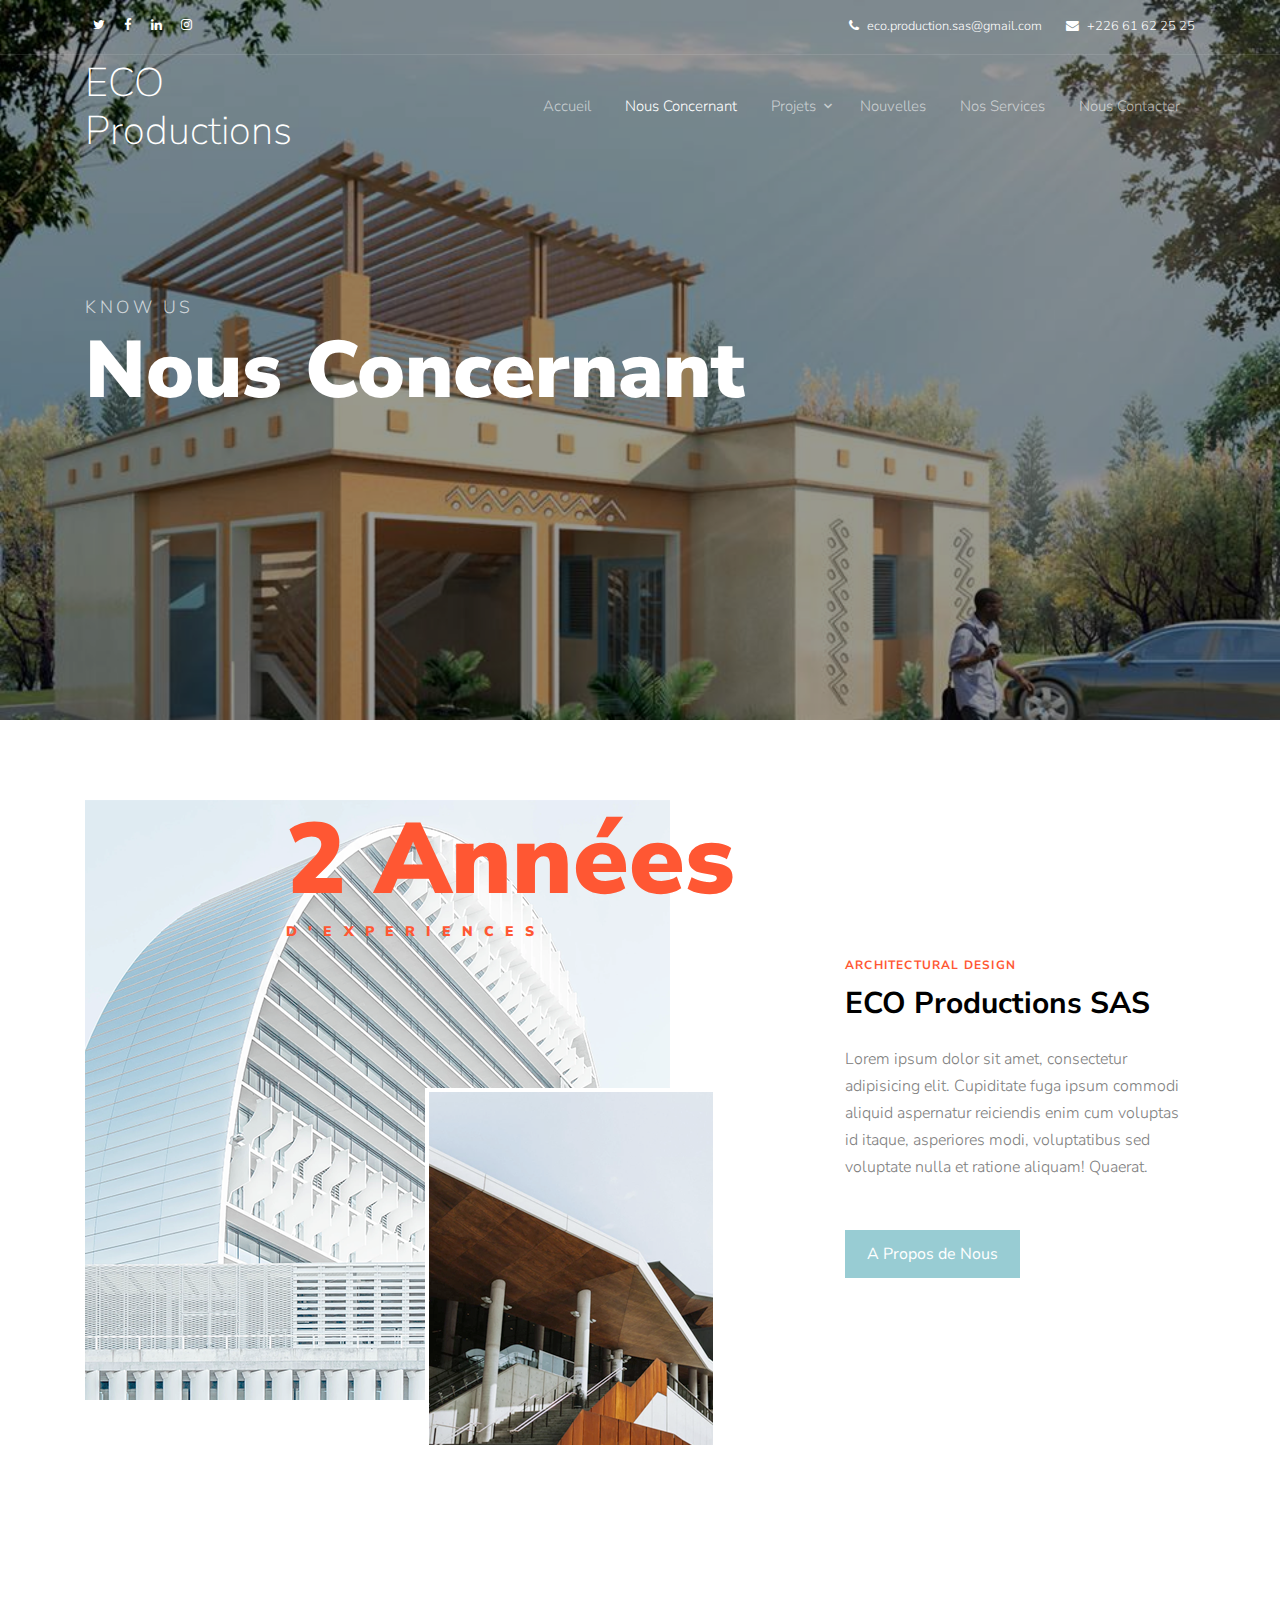
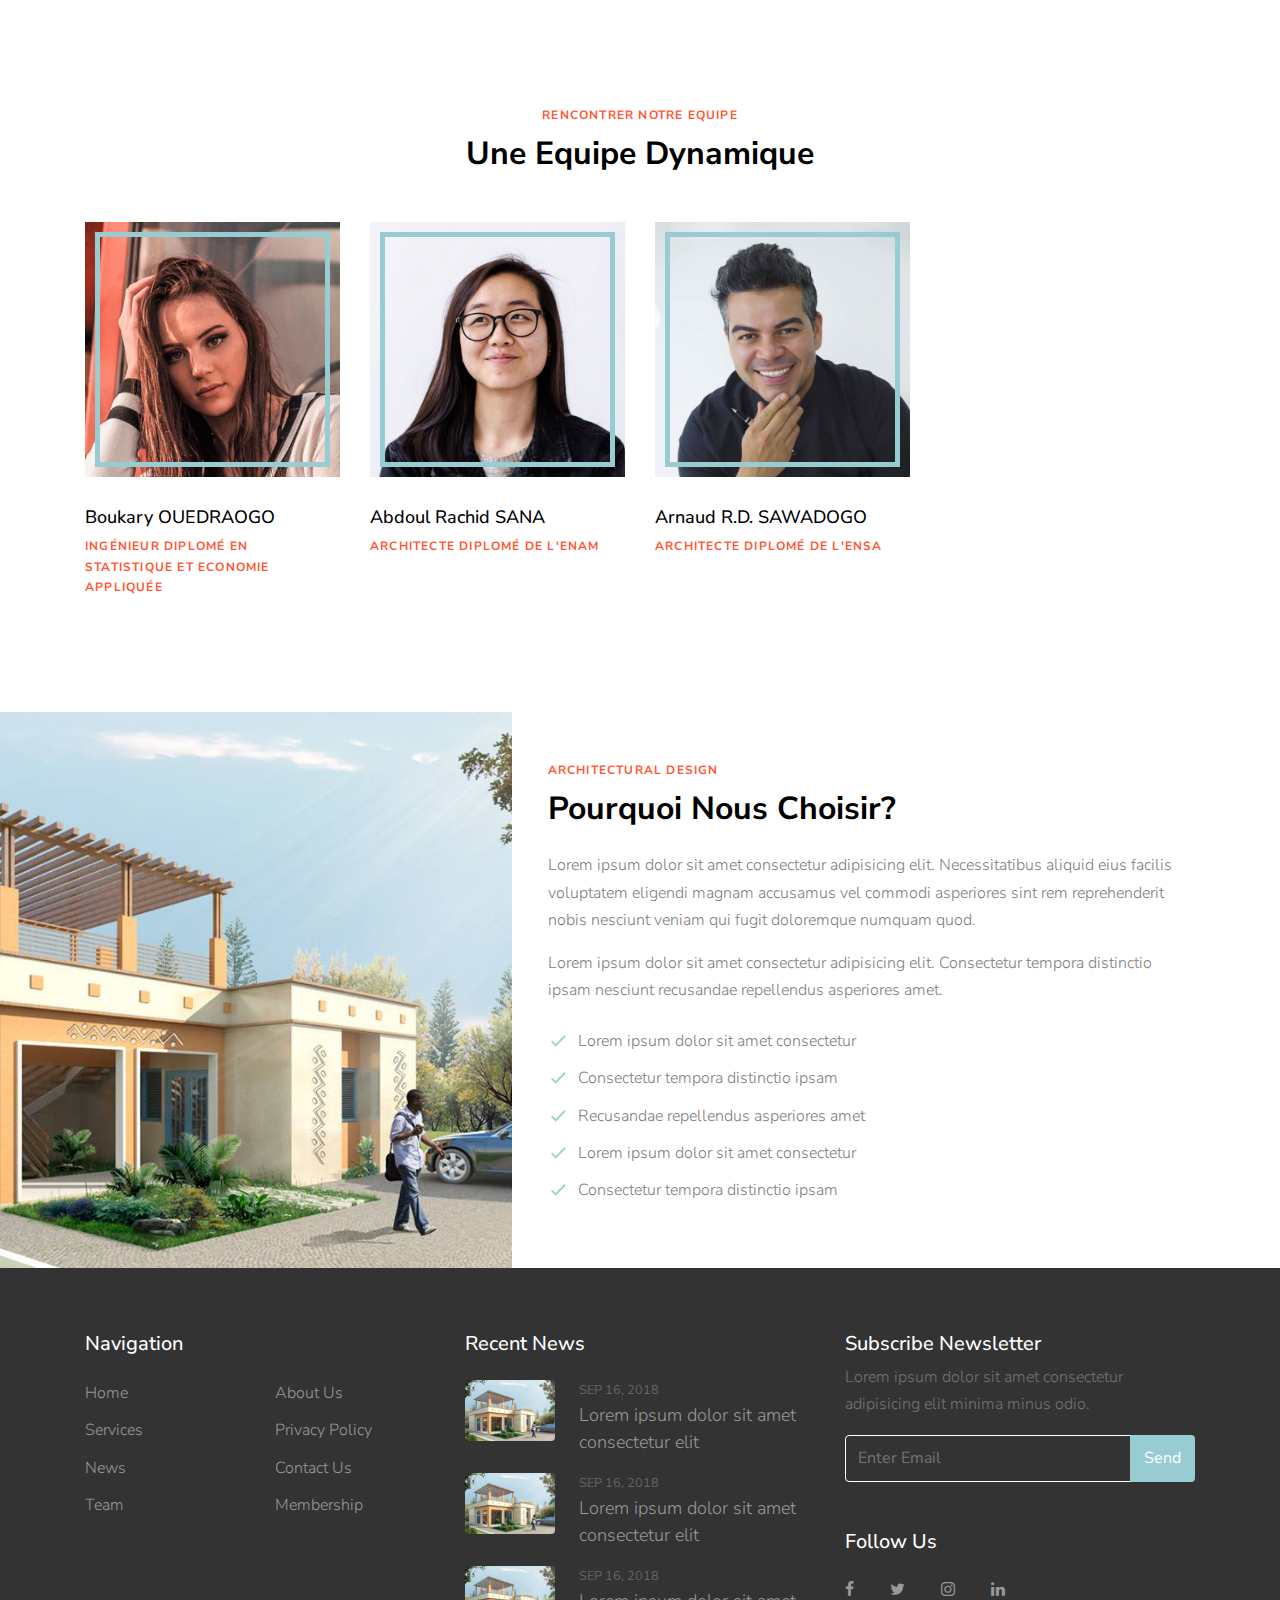
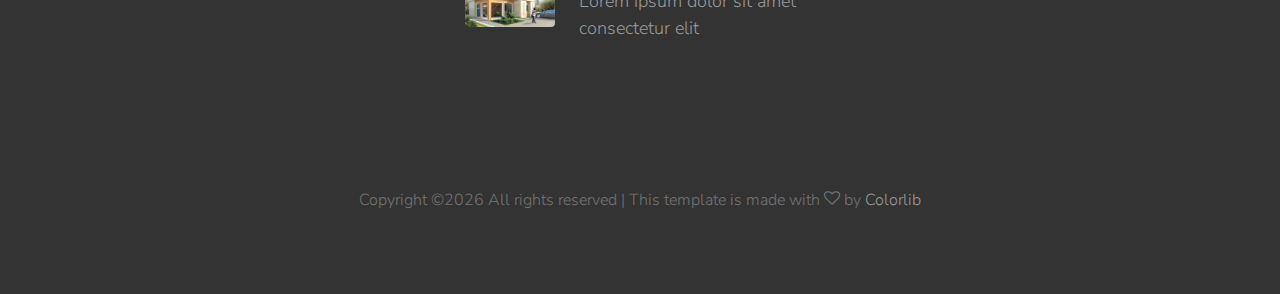
==== commit 8a7b741e: "Update interface" ====
--- a/about.html
+++ b/about.html
@@ -73,8 +73,9 @@
                   <div class="d-inline-block d-lg-none ml-md-0 mr-auto py-3"><a href="#" class="site-menu-toggle js-menu-toggle text-white"><span class="icon-menu h3"></span></a></div>
 
                   <ul class="site-menu js-clone-nav d-none d-lg-block">
-                    <li class="has-children">
-                      <a href="index.html">Home</a>
+					<li><a href="index.html">Accueil</a></li>
+                    <!--li class="has-children">
+                      <a href="index.html">Accueil</a>
                       <ul class="dropdown arrow-top">
                         <li><a href="#">Menu One</a></li>
                         <li><a href="#">Menu Two</a></li>
@@ -88,19 +89,19 @@
                           </ul>
                         </li>
                       </ul>
-                    </li>
+                    </li-->
                     <li class="active"><a href="about.html">Nous Concernant</a></li>
                     <li class="has-children">
-                      <a href="projects.html">Projects</a>
+                      <a href="projects.html">Projets</a>
                       <ul class="dropdown arrow-top">
-                        <li><a href="#">Menu One</a></li>
-                        <li><a href="#">Menu Two</a></li>
-                        <li><a href="#">Menu Three</a></li>
+                        <li><a href="#">Burkina Faso</a></li>
+                        <li><a href="#">Ailleurs</a></li>
+                        <!--li><a href="#">Menu Three</a></li-->
                       </ul>
                     </li>
-                    <li><a href="news.html">News</a></li>
-                    <li><a href="services.html">Services</a></li>
-                    <li><a href="contact.html">Contact</a></li>
+                    <li><a href="news.html">Nouvelles</a></li>
+                    <li><a href="services.html">Nos Services</a></li>
+                    <li><a href="contact.html">Nous Contacter</a></li>
                   </ul>
                 </div>
               </nav>
@@ -125,14 +126,14 @@
         <div class="row align-items-center mb-5 pb-5">
           <div class="col-lg-7 img-years mb-5 mb-lg-0">
             <span class="experience">
-              <span class="years">27 yrs.</span>
-              <span class="caption">of Experience</span>
+              <span class="years">2 Années</span>
+              <span class="caption">d'Experiences</span>
             </span>
             <img src="images/about_1.png" alt="Image" class="img-fluid">
           </div>
           <div class="col-lg-4 ml-auto">
             <span class="sub-title">Architectural Design</span>
-            <h3 class="mb-4">Architectural Design Co.</h3>
+            <h3 class="mb-4">ECO Productions SAS</h3>
             <p class="mb-5">Lorem ipsum dolor sit amet, consectetur adipisicing elit. Cupiditate fuga ipsum commodi aliquid aspernatur reiciendis enim cum voluptas id itaque, asperiores modi, voluptatibus sed voluptate nulla et ratione aliquam! Quaerat.</p>
             <p><a href="#" class="btn btn-primary btn-lg rounded-0">A Propos de Nous</a></p>
           </div>
@@ -146,12 +147,30 @@
       <div class="container">
         <div class="row">
           <div class="col-12 text-center">
-            <span class="sub-title">Meet Our Team</span>
-            <h2 class="font-weight-bold text-black mb-5">Our Team</h2>
+            <span class="sub-title">Rencontrer Notre Equipe</span>
+            <h2 class="font-weight-bold text-black mb-5">Une Equipe Dynamique</h2>
           </div>
         </div>
         <div class="row">
 
+          <div class="col-lg-3 col-md-6 mb-4">
+            <div class="person">
+              <div class="bio-img">
+                <figure>
+                  <img src="images/person_2.jpg" alt="Image" class="img-fluid">
+                </figure>
+                <div class="social">
+                  <a href="#"><span class="icon-facebook"></span></a>
+                  <a href="#"><span class="icon-twitter"></span></a>
+                  <a href="#"><span class="icon-instagram"></span></a>
+                </div>
+              </div>
+              <h2>Boukary OUEDRAOGO</h2>
+              <span class="sub-title">Ingénieur diplomé en Statistique et Economie Appliquée</span>
+            </div>
+          </div>
+		  
+		  
           <div class="col-lg-3 col-md-6 mb-4">
             <div class="person">
               <div class="bio-img">
@@ -166,23 +185,6 @@
               </div>
               <h2>Abdoul Rachid SANA</h2>
               <span class="sub-title">Architecte diplomé de l'ENAM</span>
-            </div>
-          </div>
-
-          <div class="col-lg-3 col-md-6 mb-4">
-            <div class="person">
-              <div class="bio-img">
-                <figure>
-                  <img src="images/person_2.jpg" alt="Image" class="img-fluid">
-                </figure>
-                <div class="social">
-                  <a href="#"><span class="icon-facebook"></span></a>
-                  <a href="#"><span class="icon-twitter"></span></a>
-                  <a href="#"><span class="icon-instagram"></span></a>
-                </div>
-              </div>
-              <h2>Boukary OUEDRAOGO</h2>
-              <span class="sub-title">Ingénieur diplomé en Statistique et Economie Appliquée</span>
             </div>
           </div>
           
@@ -203,23 +205,6 @@
             </div>
           </div>
 
-          <div class="col-lg-3 col-md-6 mb-4">
-            <div class="person">
-              <div class="bio-img">
-                <figure>
-                  <img src="images/person_4.jpg" alt="Image" class="img-fluid">
-                </figure>
-                <div class="social">
-                  <a href="#"><span class="icon-facebook"></span></a>
-                  <a href="#"><span class="icon-twitter"></span></a>
-                  <a href="#"><span class="icon-instagram"></span></a>
-                </div>
-              </div>
-              <h2>Nicolas Stainer</h2>
-              <span class="sub-title">Engineer</span>
-            </div>
-          </div>
-
         </div>
       </div>
     </div>
@@ -231,7 +216,7 @@
         <div class="row no-gutters align-items-stretch">
           <div class="col-md-12 col-lg-7 ml-lg-auto py-5">
             <span class="sub-title">Architectural Design</span>
-            <h2 class="font-weight-bold text-black font-secondary mb-4">Why Choose Us</h2>
+            <h2 class="font-weight-bold text-black font-secondary mb-4">Pourquoi Nous Choisir?</h2>
             <p>Lorem ipsum dolor sit amet consectetur adipisicing elit. Necessitatibus aliquid eius facilis voluptatem eligendi magnam accusamus vel commodi asperiores sint rem reprehenderit nobis nesciunt veniam qui fugit doloremque numquam quod.</p>
             <p class="mb-4">Lorem ipsum dolor sit amet consectetur adipisicing elit. Consectetur tempora distinctio ipsam nesciunt recusandae repellendus asperiores amet.</p>  
 
--- a/fonts/flaticon/font/flaticon.css
+++ b/fonts/flaticon/font/flaticon.css
@@ -1,13 +1,12 @@
 	/*
   	Flaticon icon font: Flaticon
-  	Creation date: 01/03/2019 00:45
+  	Creation date: 23/10/2017 08:34
   	*/
 
 @font-face {
   font-family: "Flaticon";
   src: url("./Flaticon.eot");
   src: url("./Flaticon.eot?#iefix") format("embedded-opentype"),
-       url("./Flaticon.woff2") format("woff2"),
        url("./Flaticon.woff") format("woff"),
        url("./Flaticon.ttf") format("truetype"),
        url("./Flaticon.svg#Flaticon") format("svg");
@@ -23,17 +22,24 @@
 }
 
 [class^="flaticon-"]:before, [class*=" flaticon-"]:before,
-[class^="flaticon-"]:after, [class*=" flaticon-"]:after {   
-  font-family: Flaticon;
-font-style: normal;
+[class^="flaticon-"]:after, [class*=" flaticon-"]:after {
+	font-family: Flaticon;
+	font-style: normal;
+	/*font-size: 20px;	
+	margin-left: 0px;*/
 /* Better Font Rendering =========== */
   -webkit-font-smoothing: antialiased;
   -moz-osx-font-smoothing: grayscale;
 }
 
-.flaticon-window:before { content: "\f100"; }
-.flaticon-measuring:before { content: "\f101"; }
-.flaticon-step-ladder:before { content: "\f102"; }
-.flaticon-interior-design:before { content: "\f103"; }
-.flaticon-sit-down:before { content: "\f104"; }
-.flaticon-turned-off:before { content: "\f105"; }+.flaticon-building-design-of-lines:before { content: "\f100"; }
+.flaticon-home-1:before { content: "\f101"; }
+.flaticon-house-4:before { content: "\f102"; }
+.flaticon-home:before { content: "\f103"; }
+.flaticon-insurance:before { content: "\f104"; }
+.flaticon-house-3:before { content: "\f105"; }
+.flaticon-house-2:before { content: "\f106"; }
+.flaticon-house-1:before { content: "\f107"; }
+.flaticon-cityscape-1:before { content: "\f108"; }
+.flaticon-house:before { content: "\f109"; }
+.flaticon-cityscape:before { content: "\f10a"; }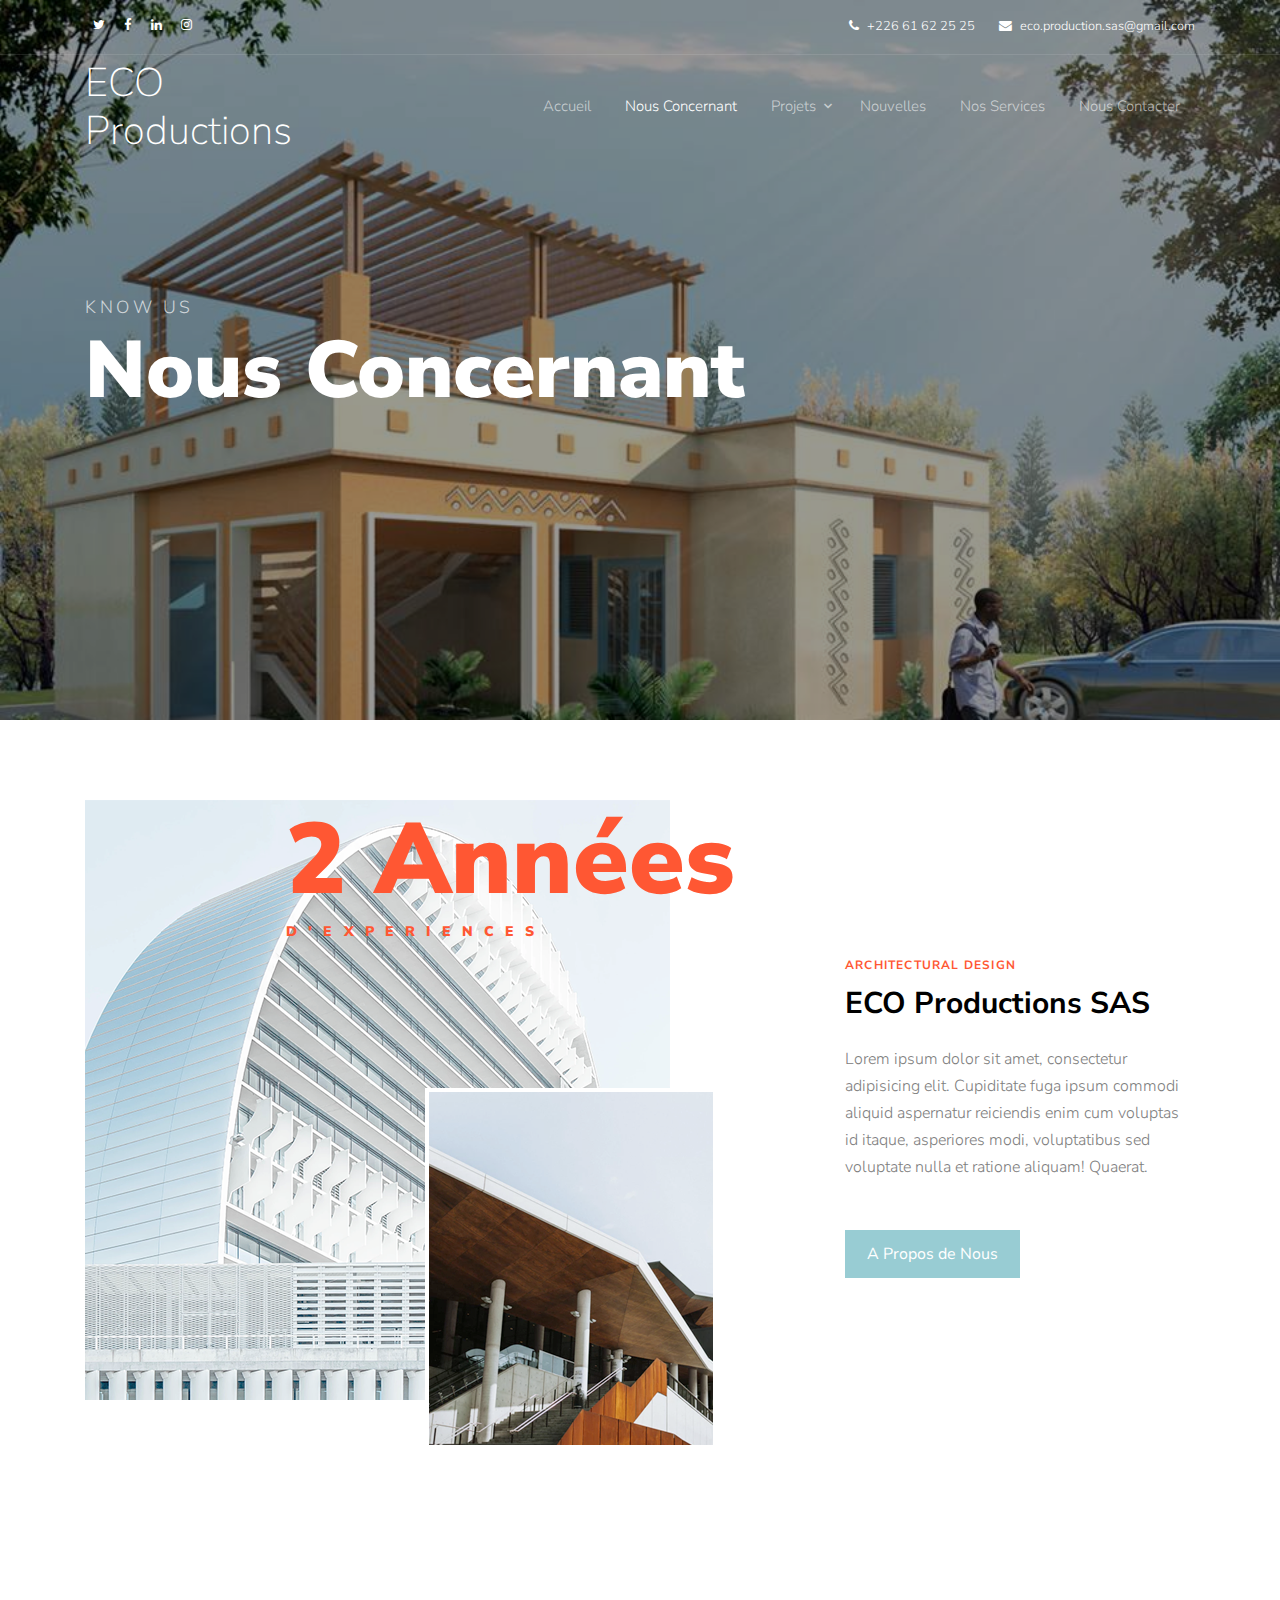
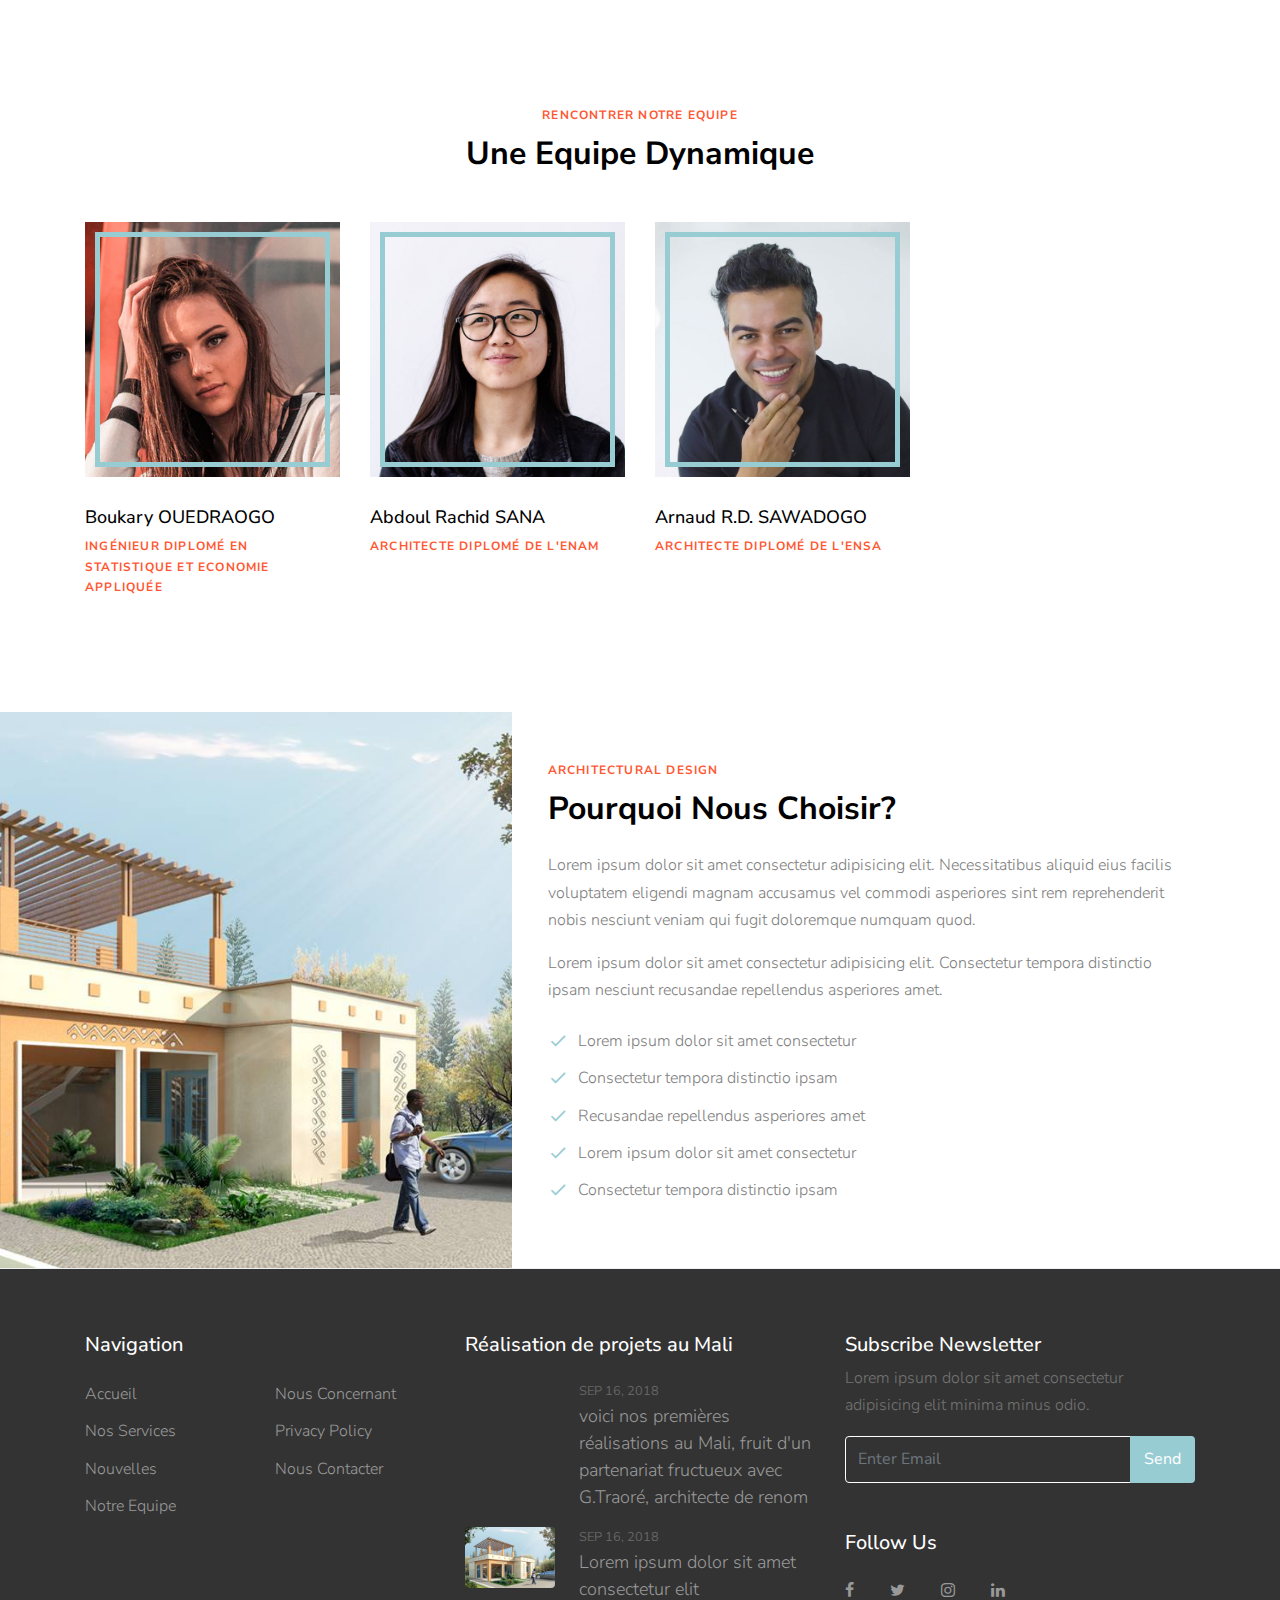
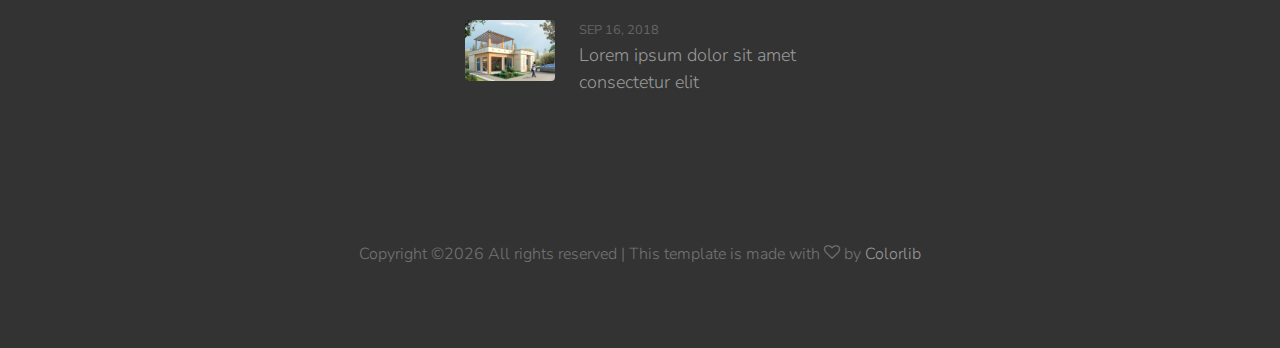
==== commit 8c827aca: "New update + link to fb and linkedin" ====
--- a/about.html
+++ b/about.html
@@ -1,7 +1,7 @@
 <!DOCTYPE html>
 <html lang="en">
   <head>
-    <title>Interior Design &mdash; Colorlib Website Template</title>
+    <title>eco productions</title>
     <meta charset="utf-8">
     <meta name="viewport" content="width=device-width, initial-scale=1, shrink-to-fit=no">
 
@@ -42,19 +42,19 @@
           <div class="row align-items-center">
             <div class="col-6">
               <a href="#" class="p-2 pl-0"><span class="icon-twitter"></span></a>
-              <a href="#" class="p-2 pl-0"><span class="icon-facebook"></span></a>
-              <a href="#" class="p-2 pl-0"><span class="icon-linkedin"></span></a>
+              <a href="https://www.facebook.com/ECO-Productions-293913257951484/" class="p-2 pl-0"><span class="icon-facebook"></span></a>
+              <a href="https://www.linkedin.com/company/eco-production-sas/" class="p-2 pl-0"><span class="icon-linkedin"></span></a>
               <a href="#" class="p-2 pl-0"><span class="icon-instagram"></span></a>
             </div>
             <div class="col-6">
               <div class="d-flex ml-auto">
                 <a href="#" class="d-flex align-items-center ml-auto mr-4">
                   <span class="icon-phone mr-2"></span>
+                  <span class="d-none d-md-inline-block">+226 61 62 25 25</span>
+                </a>
+                <a href="mailto:eco.production.sas@gmail.com" class="d-flex align-items-center">
+                  <span class="icon-envelope mr-2"></span>
                   <span class="d-none d-md-inline-block">eco.production.sas@gmail.com</span>
-                </a>
-                <a href="#" class="d-flex align-items-center">
-                  <span class="icon-envelope mr-2"></span>
-                  <span class="d-none d-md-inline-block">+226 61 62 25 25</span>
                 </a>
               </div>
             </div>
@@ -232,7 +232,7 @@
       </div>
     </div>
 
-    <footer class="site-footer">
+    <footer class="site-footer border-top">
       <div class="container">
         <div class="row">
           <div class="col-lg-4 mb-5 mb-lg-0">
@@ -242,18 +242,17 @@
               </div>
               <div class="col-md-6 col-lg-6">
                 <ul class="list-unstyled">
-                  <li><a href="#">Home</a></li>
-                  <li><a href="#">Services</a></li>
-                  <li><a href="#">News</a></li>
-                  <li><a href="#">Team</a></li>
+                  <li><a href="#">Accueil</a></li>
+                  <li><a href="#">Nos Services</a></li>
+                  <li><a href="#">Nouvelles</a></li>
+                  <li><a href="#">Notre Equipe</a></li>
                 </ul>
               </div>
               <div class="col-md-6 col-lg-6">
                 <ul class="list-unstyled">
-                  <li><a href="#">About Us</a></li>
+                  <li><a href="#">Nous Concernant</a></li>
                   <li><a href="#">Privacy Policy</a></li>
-                  <li><a href="#">Contact Us</a></li>
-                  <li><a href="#">Membership</a></li>
+                  <li><a href="#">Nous Contacter</a></li>
                 </ul>
               </div>
             </div>
@@ -264,17 +263,17 @@
            
 
             <div class="mb-5">
-              <h3 class="footer-heading mb-4">Recent News</h3>
+              <h3 class="footer-heading mb-4">Réalisation de projets au Mali</h3>
               <div class="block-25">
                 <ul class="list-unstyled">
                   <li class="mb-3">
                     <a href="#" class="d-flex">
                       <figure class="image mr-4">
-                        <img src="images/hero_bg_1.jpg" alt="" class="img-fluid">
+                        <img src="images/project_1.jpg" alt="" class="img-fluid">
                       </figure>
                       <div class="text">
                         <span class="small text-uppercase date">Sep 16, 2018</span>
-                        <h3 class="heading font-weight-light">Lorem ipsum dolor sit amet consectetur elit</h3>
+                        <h3 class="heading font-weight-light">voici nos premières réalisations au Mali, fruit d'un partenariat fructueux avec G.Traoré, architecte de renom</h3>
                       </div>
                     </a>
                   </li>
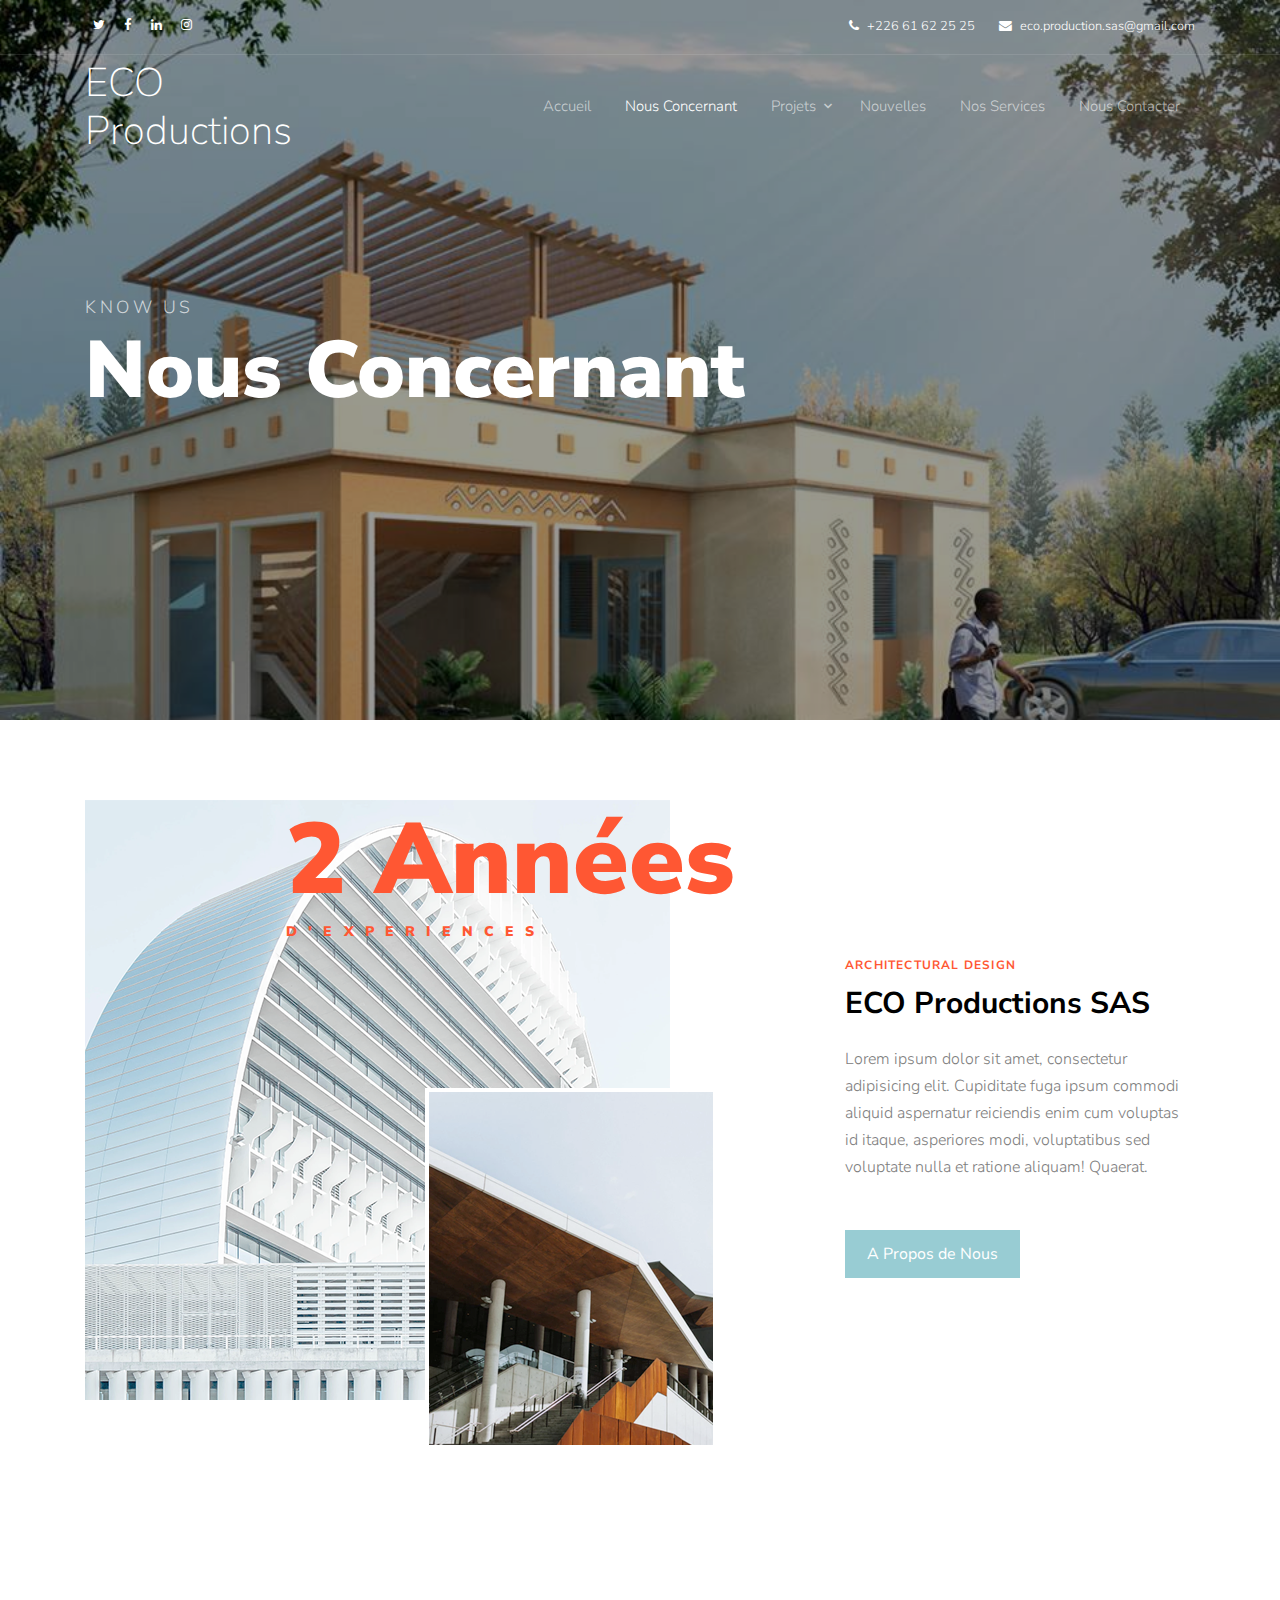
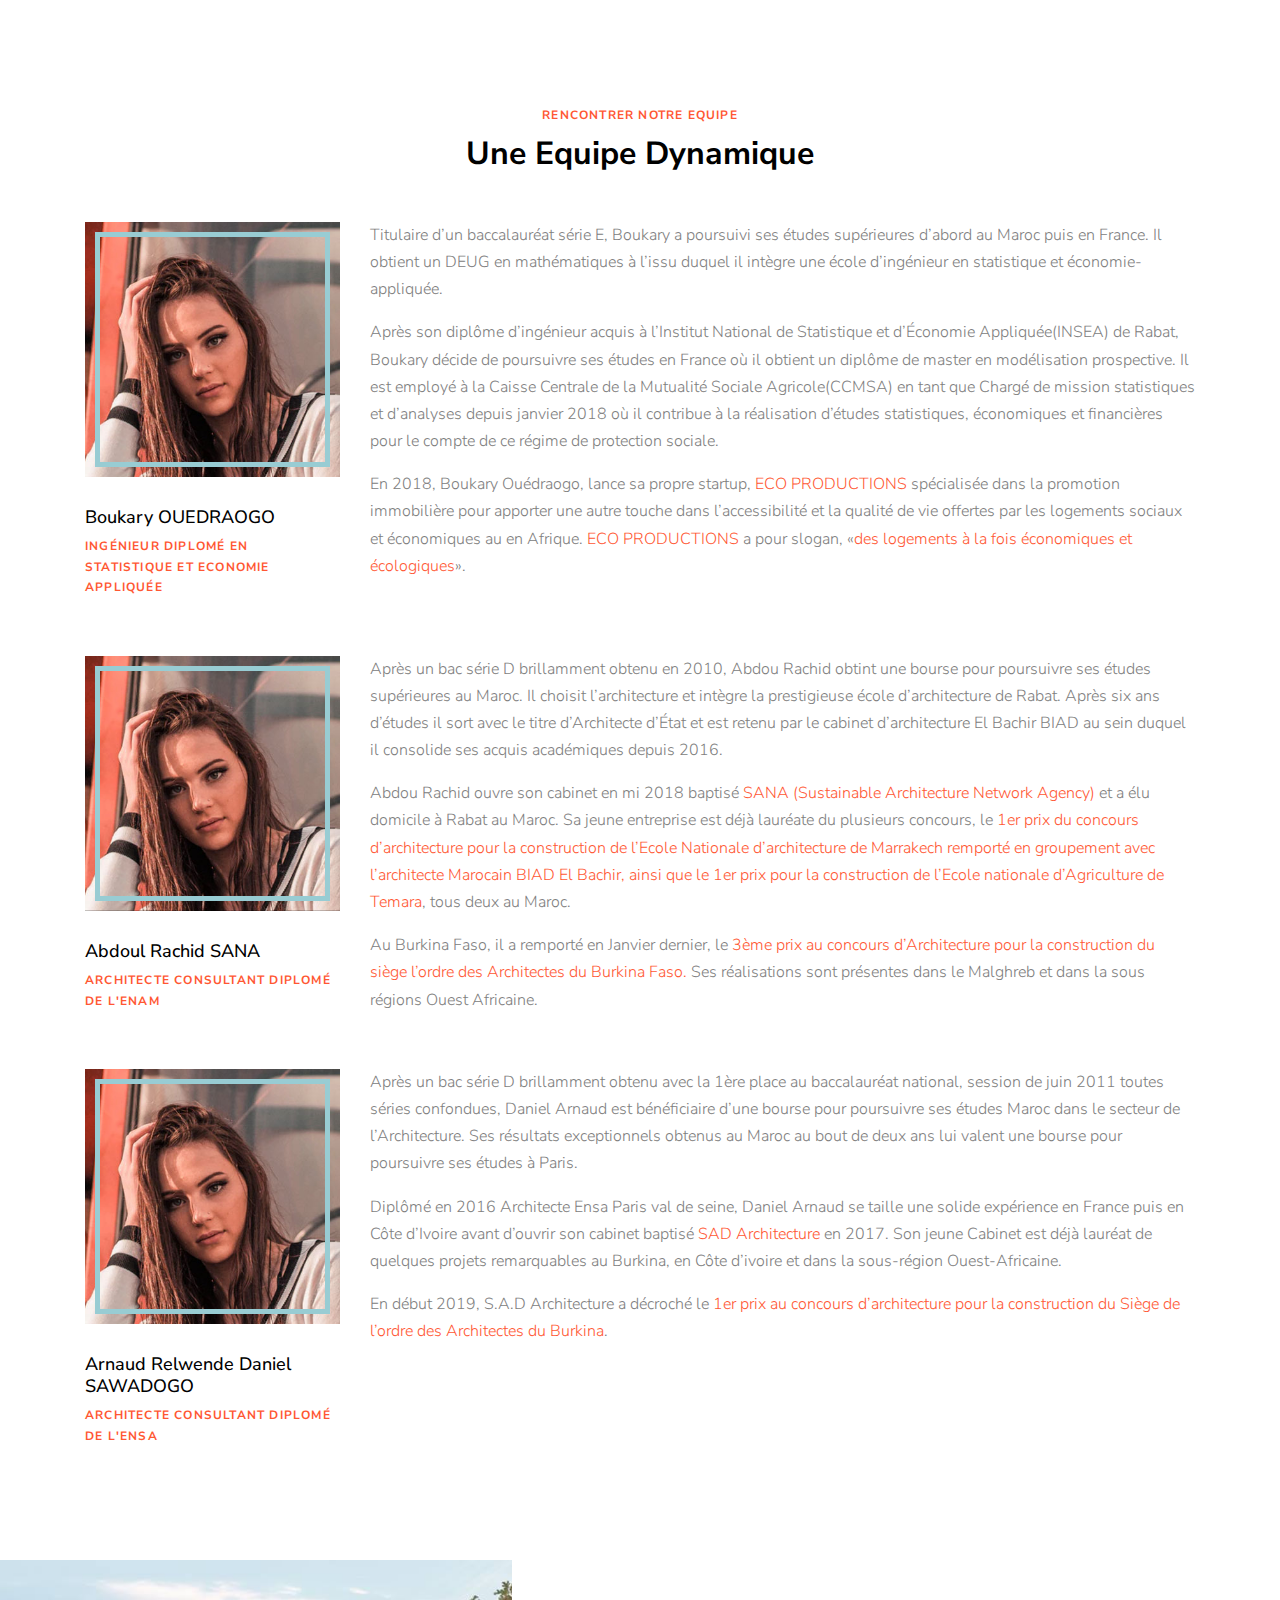
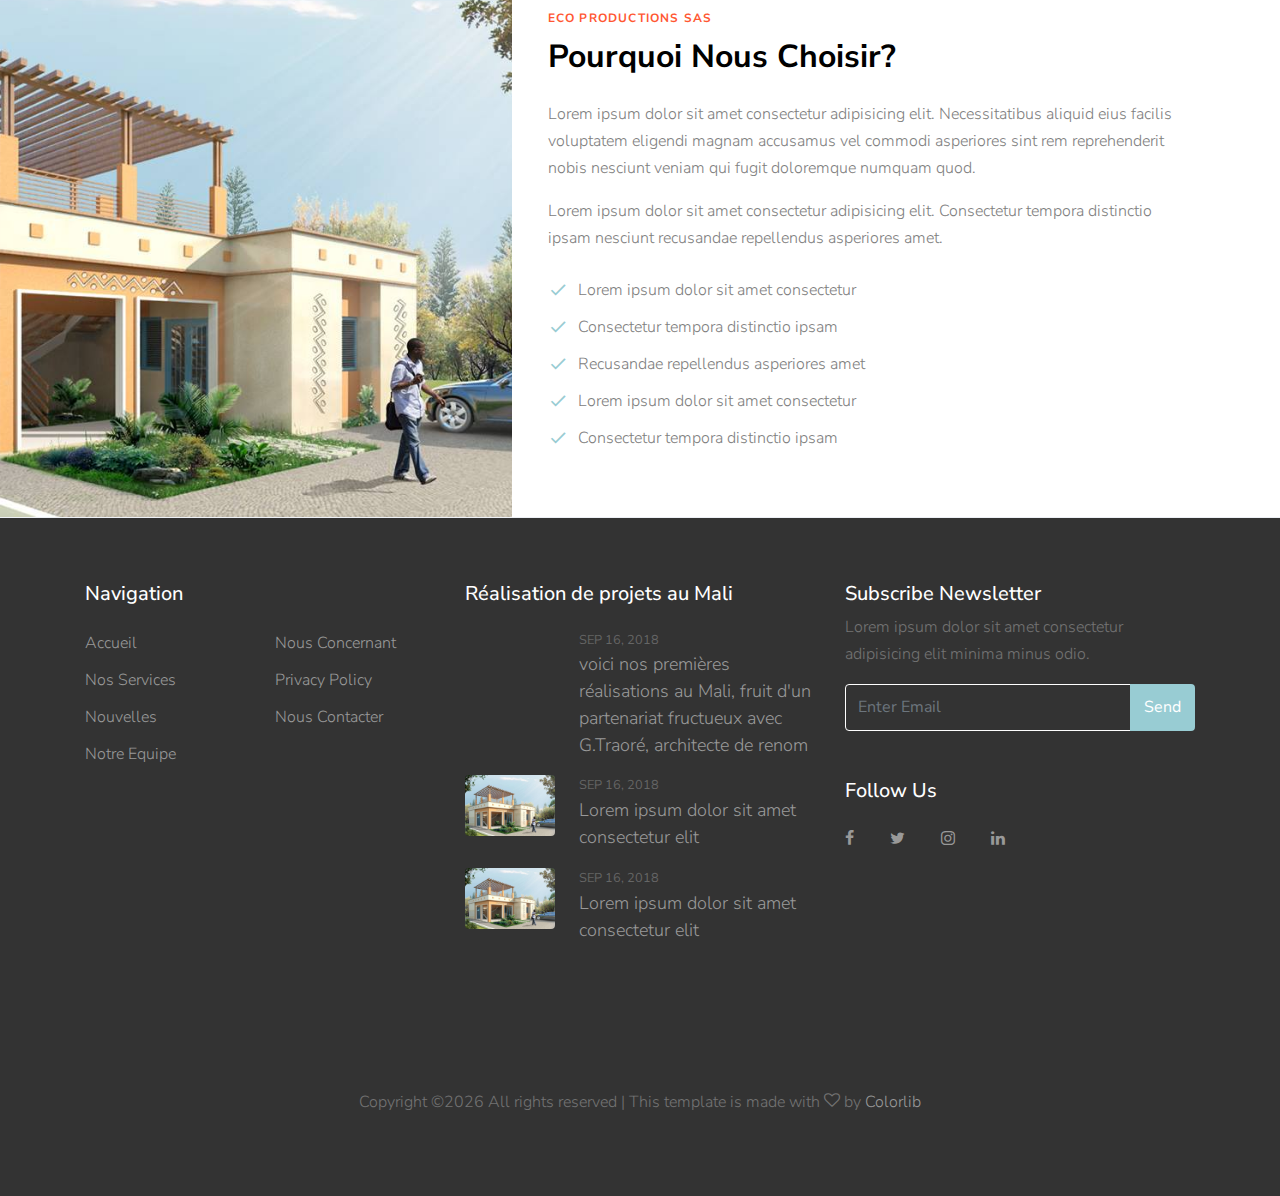
==== commit 533cb558: "New update + about us" ====
--- a/about.html
+++ b/about.html
@@ -152,8 +152,7 @@
           </div>
         </div>
         <div class="row">
-
-          <div class="col-lg-3 col-md-6 mb-4">
+          <div class="col-lg-3 col-md-6 mb-5">
             <div class="person">
               <div class="bio-img">
                 <figure>
@@ -168,54 +167,75 @@
               <h2>Boukary OUEDRAOGO</h2>
               <span class="sub-title">Ingénieur diplomé en Statistique et Economie Appliquée</span>
             </div>
-          </div>
-		  
-		  
+          </div >
+		  <div class="col-lg-9 col-md-6 mb-5">
+		  <p>Titulaire d’un baccalauréat série E, Boukary a poursuivi ses études supérieures d’abord au Maroc puis en France.  Il obtient un DEUG en mathématiques à l’issu duquel il intègre une école d’ingénieur en statistique et économie-appliquée.</p>
+		  <p>Après son diplôme d’ingénieur acquis à l’Institut National de Statistique et d’Économie Appliquée(INSEA) de Rabat, Boukary décide de poursuivre ses études en France où il obtient un diplôme de master en modélisation prospective. Il est employé à la Caisse Centrale de la Mutualité Sociale Agricole(CCMSA) en tant que Chargé de mission statistiques et d’analyses depuis janvier 2018 où il contribue à la réalisation d’études statistiques, économiques et financières pour le compte de ce régime de protection sociale.</p>
+		  <p>En 2018, Boukary Ouédraogo, lance sa propre startup, <font color="#ff5733"> ECO PRODUCTIONS </font> spécialisée dans la promotion immobilière pour apporter une autre touche dans l’accessibilité et la qualité de vie offertes par les logements sociaux et économiques au en Afrique. <font color="#ff5733"> ECO PRODUCTIONS </font> a pour slogan, «<font color="#ff5733">des logements à la fois économiques et écologiques</font>».</p>  
+		  </div>
+        </div>
+		
+
+        <div class="row">
+          <div class="col-lg-3 col-md-6 mb-5">
+            <div class="person">
+              <div class="bio-img">
+                <figure>
+                  <img src="images/person_2.jpg" alt="Image" class="img-fluid">
+                </figure>
+                <div class="social">
+                  <a href="https://www.facebook.com/abdoul.sana"><span class="icon-facebook"></span></a>
+                  <a href="#"><span class="icon-twitter"></span></a>
+                  <a href="#"><span class="icon-linkedin"></span></a>
+                </div>
+              </div>
+              <h2>Abdoul Rachid SANA</h2>
+              <span class="sub-title">Architecte consultant diplomé de l'ENAM</span>
+            </div>
+          </div >
+		  <div class="col-lg-9 col-md-6 mb-4">
+		  <p>Après un bac série D brillamment obtenu en 2010, Abdou Rachid obtint une bourse pour poursuivre ses études supérieures au Maroc. Il choisit l’architecture et intègre la prestigieuse école d’architecture de Rabat. Après six ans d’études il sort avec le titre d’Architecte d’État et est retenu par le cabinet d’architecture El Bachir BIAD au sein duquel il consolide ses acquis académiques depuis 2016.</p>
+		  <p>Abdou Rachid ouvre son cabinet en mi 2018 baptisé <font color="#ff5733"> SANA (Sustainable Architecture Network Agency)</font> et a élu domicile à Rabat au Maroc. Sa jeune entreprise est déjà lauréate du plusieurs concours, le <font color="#ff5733">1er prix du concours d’architecture pour la construction de l’Ecole Nationale d’architecture de Marrakech remporté en groupement avec l’architecte Marocain BIAD El Bachir, ainsi que le 1er prix pour la construction de l’Ecole nationale d’Agriculture de Temara</font>, tous deux au Maroc.</p>
+		  <p>Au Burkina Faso, il a remporté en Janvier dernier, le <font color="#ff5733"> 3ème prix au concours d’Architecture pour la construction du siège l’ordre des Architectes du Burkina Faso.</font> Ses réalisations sont présentes dans le Malghreb et dans la sous régions Ouest Africaine.</p>  
+		  </div>
+        </div>		
+		
+
+        <div class="row">
           <div class="col-lg-3 col-md-6 mb-4">
             <div class="person">
               <div class="bio-img">
                 <figure>
-                  <img src="images/person_1.jpg" alt="Image" class="img-fluid">
+                  <img src="images/person_2.jpg" alt="Image" class="img-fluid">
                 </figure>
                 <div class="social">
-                  <a href="#"><span class="icon-facebook"></span></a>
+                  <a href="https://www.facebook.com/rdanielarnaud.sawadogo"><span class="icon-facebook"></span></a>
                   <a href="#"><span class="icon-twitter"></span></a>
                   <a href="#"><span class="icon-instagram"></span></a>
                 </div>
               </div>
-              <h2>Abdoul Rachid SANA</h2>
-              <span class="sub-title">Architecte diplomé de l'ENAM</span>
-            </div>
-          </div>
-          
-          <div class="col-lg-3 col-md-6 mb-4">
-            <div class="person">
-              <div class="bio-img">
-                <figure>
-                  <img src="images/person_3.jpg" alt="Image" class="img-fluid">
-                </figure>
-                <div class="social">
-                  <a href="#"><span class="icon-facebook"></span></a>
-                  <a href="#"><span class="icon-twitter"></span></a>
-                  <a href="#"><span class="icon-instagram"></span></a>
-                </div>
-              </div>
-              <h2>Arnaud R.D. SAWADOGO</h2>
-              <span class="sub-title">Architecte diplomé de l'ENSA</span>
-            </div>
-          </div>
-
-        </div>
+              <h2>Arnaud Relwende Daniel SAWADOGO</h2>
+              <span class="sub-title">Architecte consultant diplomé de l'ENSA</span>
+            </div>
+          </div >
+		  <div class="col-lg-9 col-md-6 mb-4">
+		  <p>Après un bac série D brillamment obtenu avec la 1ère place au baccalauréat national, session de juin 2011 toutes séries confondues, Daniel Arnaud est bénéficiaire d’une bourse pour poursuivre ses études Maroc dans le secteur de l’Architecture. Ses résultats exceptionnels obtenus au Maroc au bout de deux ans lui valent une bourse pour poursuivre ses études à Paris.</p>
+		  
+		  <p>Diplômé en 2016 Architecte Ensa Paris val de seine, Daniel Arnaud se taille une solide expérience en France puis en Côte d’Ivoire avant d’ouvrir son cabinet baptisé <font color="#ff5733">SAD Architecture</font> en 2017. Son jeune Cabinet est déjà lauréat de quelques projets remarquables au Burkina, en Côte d’ivoire et dans la sous-région Ouest-Africaine.</p>
+		  
+		  <p>En début 2019, S.A.D Architecture a décroché le <font color="#ff5733">1er prix au concours d’architecture pour la construction du Siège de l’ordre des Architectes du Burkina</font>.</p>  
+		  </div>
+        </div>			
       </div>
     </div>
-
+	
 
     <div class="site-half">
       <div class="img-bg-1" style="background-image: url('images/hero_bg_1.jpg');"></div>
       <div class="container">
         <div class="row no-gutters align-items-stretch">
           <div class="col-md-12 col-lg-7 ml-lg-auto py-5">
-            <span class="sub-title">Architectural Design</span>
+            <span class="sub-title">ECO PRODUCTIONS SAS</span>
             <h2 class="font-weight-bold text-black font-secondary mb-4">Pourquoi Nous Choisir?</h2>
             <p>Lorem ipsum dolor sit amet consectetur adipisicing elit. Necessitatibus aliquid eius facilis voluptatem eligendi magnam accusamus vel commodi asperiores sint rem reprehenderit nobis nesciunt veniam qui fugit doloremque numquam quod.</p>
             <p class="mb-4">Lorem ipsum dolor sit amet consectetur adipisicing elit. Consectetur tempora distinctio ipsam nesciunt recusandae repellendus asperiores amet.</p>  
